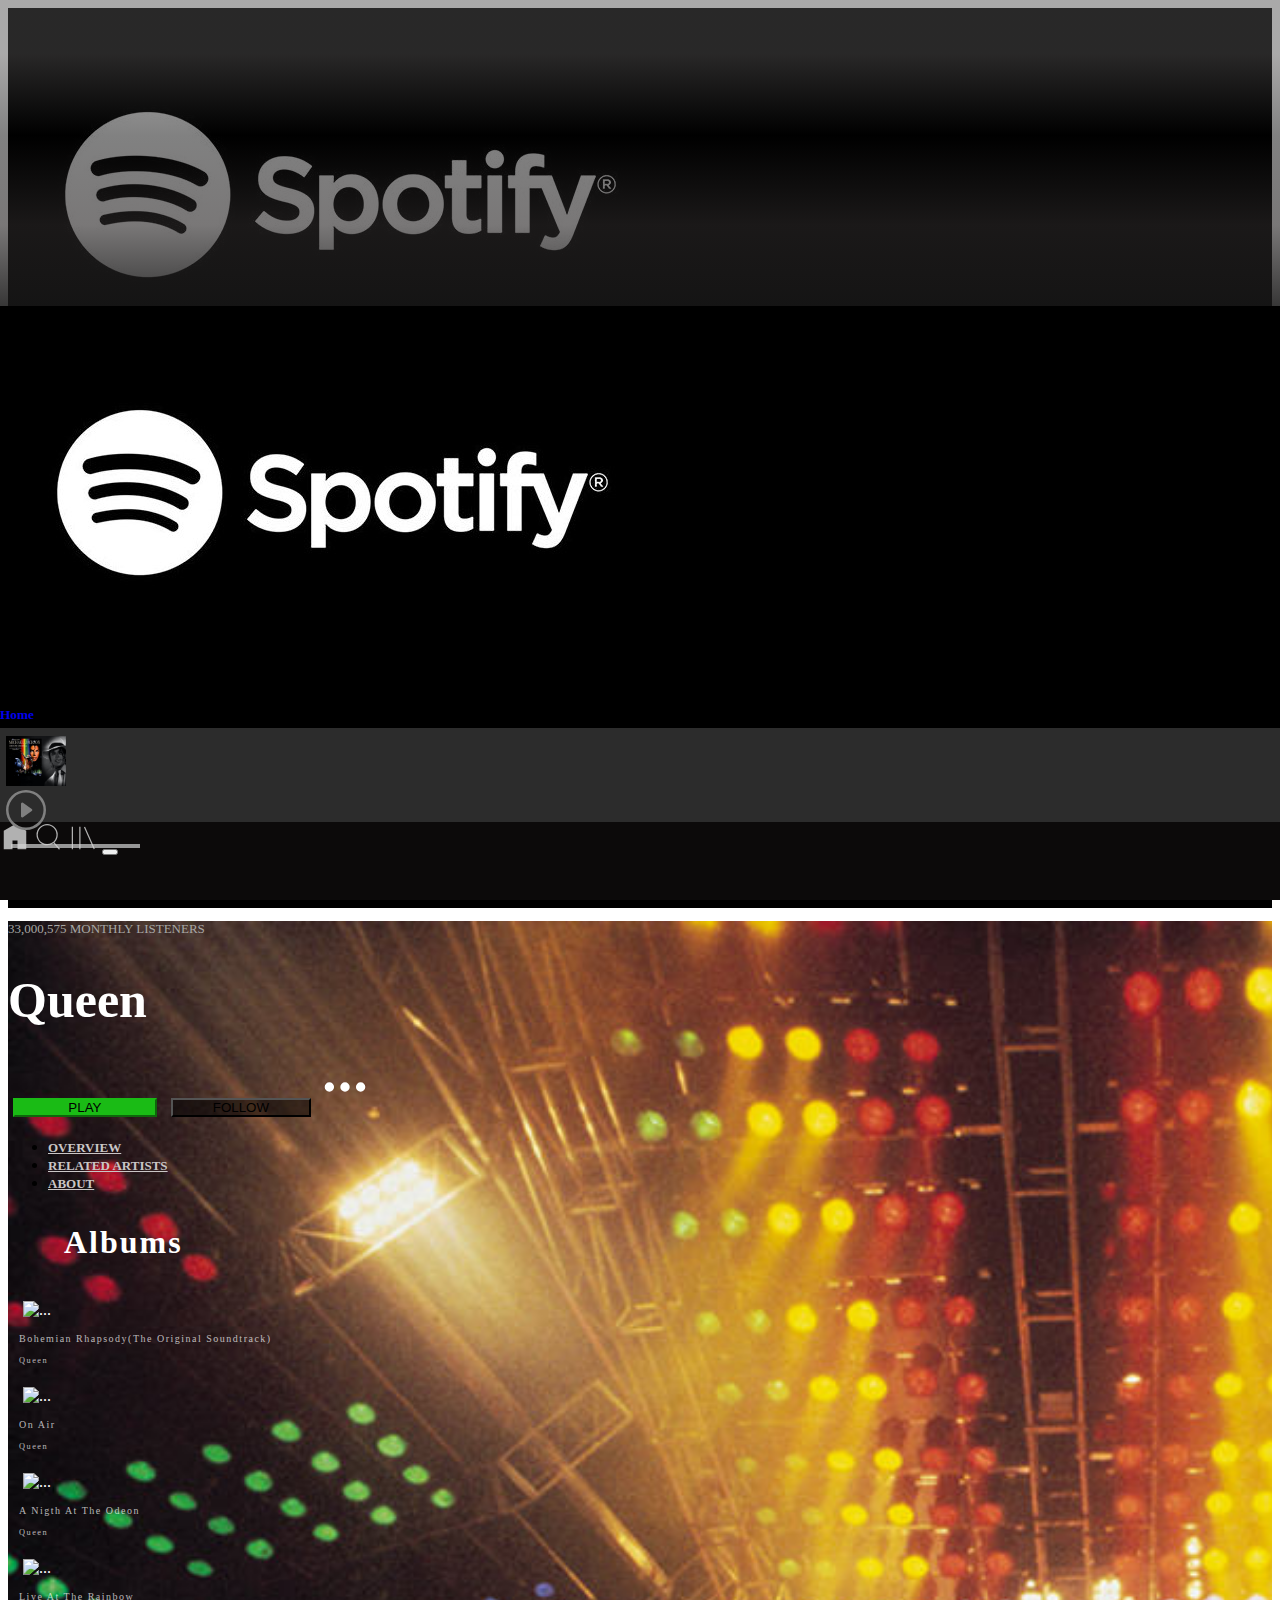
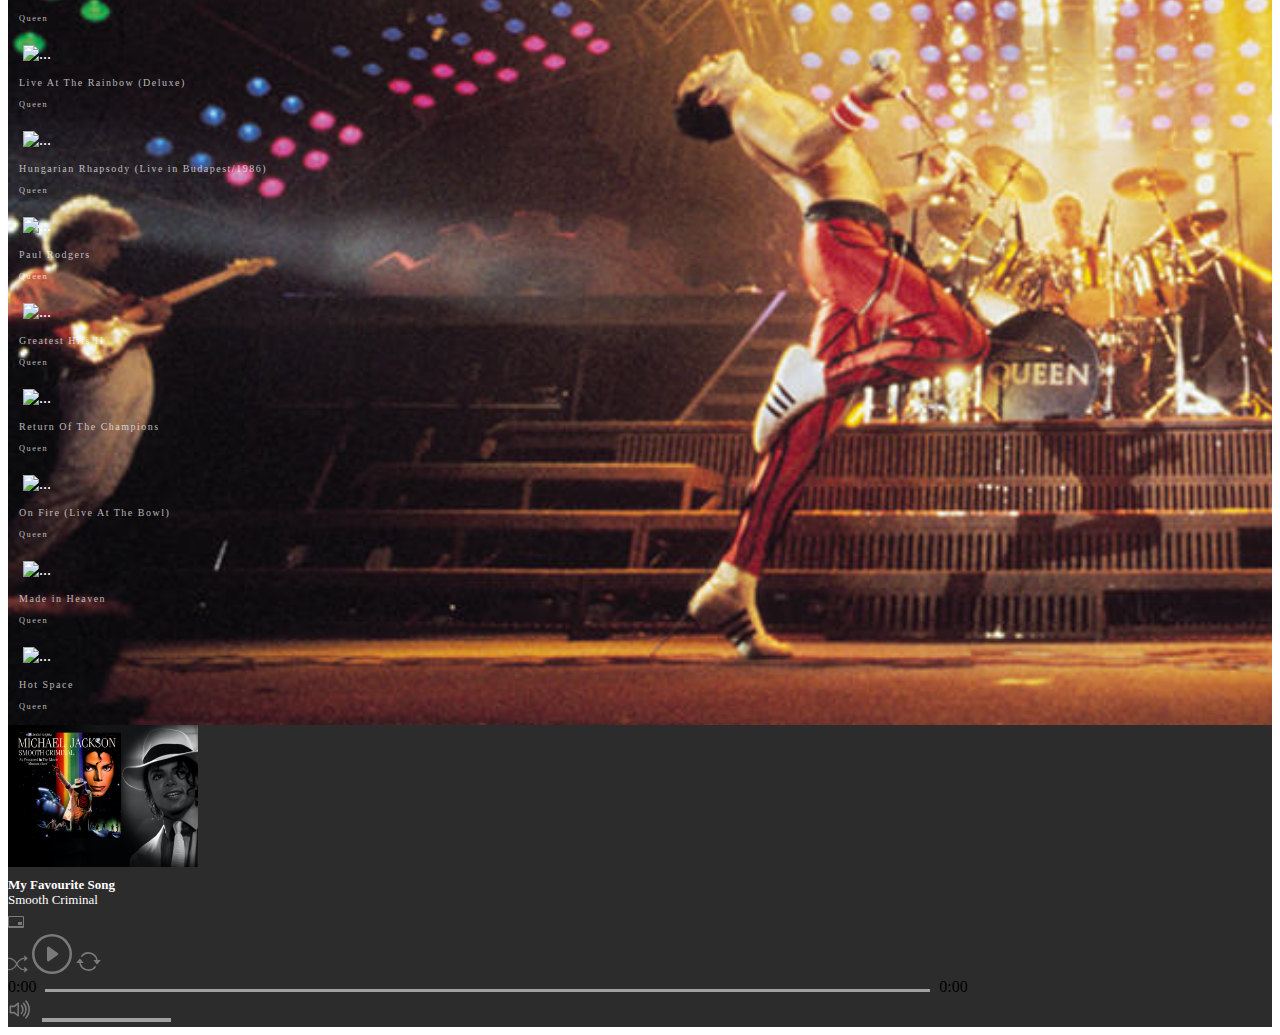
==== artist.html @ 20f61aa9 "Merge pull request #38 from Nando-C/Aizada/pics" ====
<!DOCTYPE html>
<html lang="en">
  <head>
    <!-- Required meta tags -->
    <meta charset="utf-8" />
    <meta
      name="viewport"
      content="width=device-width, initial-scale=1, shrink-to-fit=no"
    />

    <!-- Bootstrap CSS -->
    <link
      rel="stylesheet"
      href="https://cdn.jsdelivr.net/npm/bootstrap@4.6.0/dist/css/bootstrap.min.css"
      integrity="sha384-B0vP5xmATw1+K9KRQjQERJvTumQW0nPEzvF6L/Z6nronJ3oUOFUFpCjEUQouq2+l"
      crossorigin="anonymous"
    />

    <title>Artist</title>
    
    <link rel="stylesheet" href="styles.css" />
    <!-- font awesome -->
    <link
      rel="stylesheet"
      href="https://use.fontawesome.com/releases/v5.15.3/css/all.css"
      integrity="sha384-SZXxX4whJ79/gErwcOYf+zWLeJdY/qpuqC4cAa9rOGUstPomtqpuNWT9wdPEn2fk"
      crossorigin="anonymous"
    />
  </head>
  <body>
    <div class="container-fluid">
      <main>
        <div class="row ">
          <div id="menu" class="col-12 d-none d-md-none col-lg-2 d-lg-flex flex-column justify-content-between">
            <div>
              <a href="home.html"
                ><img
                  class="img-fluid text-center mb-2"
                  src="sideassets/spotify_black.png"
                  alt=""
              /></a>
              <ul class="pl-4">
                <li>
                    <svg viewBox="0 0 512 512" width="24" height="24" xmlns="http://www.w3.org/2000/svg"><path d="M448 463.746h-149.333v-149.333h-85.334v149.333h-149.333v-315.428l192-111.746 192 110.984v316.19z" fill="currentColor"></path></svg>
                  <a class="pl-3" href="home.html">Home</a>
                </li>
                <li class="my-4">
                    <svg viewBox="0 0 512 512" width="24" height="24" xmlns="http://www.w3.org/2000/svg"><path d="M349.714 347.937l93.714 109.969-16.254 13.969-93.969-109.969q-48.508 36.825-109.207 36.825-36.826 0-70.476-14.349t-57.905-38.603-38.603-57.905-14.349-70.476 14.349-70.476 38.603-57.905 57.905-38.603 70.476-14.349 70.476 14.349 57.905 38.603 38.603 57.905 14.349 70.476q0 37.841-14.73 71.619t-40.889 58.921zM224 377.397q43.428 0 80.254-21.461t58.286-58.286 21.461-80.254-21.461-80.254-58.286-58.285-80.254-21.46-80.254 21.46-58.285 58.285-21.46 80.254 21.46 80.254 58.285 58.286 80.254 21.461z" fill="currentColor" fill-rule="evenodd"></path></svg>
                  <a class="pl-3" href="">Search</a>
                </li>
                <li>
                    <svg viewBox="0 0 512 512" width="24" height="24" xmlns="http://www.w3.org/2000/svg"><path d="M291.301 81.778l166.349 373.587-19.301 8.635-166.349-373.587zM64 463.746v-384h21.334v384h-21.334zM192 463.746v-384h21.334v384h-21.334z" fill="currentColor"></path></svg>
                  <a class="pl-3" href="">Your Library</a>
                </li>
              </ul>
            </div>

            <div class="sideBottom mb-4">
              <div class="container mb-5 pb-5">
                <div class="ml-2">
                  <svg
                    class=""
                    xmlns="http://www.w3.org/2000/svg"
                    width="16"
                    height="16"
                    fill="currentColor"
                    class="bi bi-arrow-down-circle"
                    viewBox="0 0 16 16"
                  >
                    <path
                      fill-rule="evenodd"
                      d="M1 8a7 7 0 1 0 14 0A7 7 0 0 0 1 8zm15 0A8 8 0 1 1 0 8a8 8 0 0 1 16 0zM8.5 4.5a.5.5 0 0 0-1 0v5.793L5.354 8.146a.5.5 0 1 0-.708.708l3 3a.5.5 0 0 0 .708 0l3-3a.5.5 0 0 0-.708-.708L8.5 10.293V4.5z"
                    />
                  </svg>
                  <a class="ml-3" href=""><strong>Install App</strong></a>
                </div>
                <hr class="my-2" />
                <div class="d-flex">
                  <img
                    class="img-fluid"
                    src="https://img.icons8.com/officel/30/000000/change-user-male.png"
                  />
                  <p class="ml-2 mt-1"><strong>Team NAR</strong></p>
                </div>
              </div>
            </div>
          </div>

          <!-- Sidebar end -->

          <div id="contentArtist" class="col-12 col-lg-10 mb-5">
          <!-- new content  -->
    

            <div class="container">

                <!-- Upper body -->
                <div class="row justify-content-center mt-4 pt-5">
                    <div class="d-flex flex-column text-center z-index:2">
                        <p>33,000,575 MONTHLY LISTENERS</p>
                        <h1><strong>Queen</strong></h1>
                        <div class="d-flex flex-row text-center mt-3">
                            <button type="button" class="btn badge-pill btn-primary playbtn">PLAY</button>
                            <button type="button" class="btn badge-pill btn-secondary follow mx-3">FOLLOW</button> 
                            <svg xmlns="http://www.w3.org/2000/svg" width="50" height="50" class="bi bi-three-dots" viewBox="0 0 16 16">
                                <path d="M3 9.5a1.5 1.5 0 1 1 0-3 1.5 1.5 0 0 1 0 3zm5 0a1.5 1.5 0 1 1 0-3 1.5 1.5 0 0 1 0 3zm5 0a1.5 1.5 0 1 1 0-3 1.5 1.5 0 0 1 0 3z"/>
                              </svg>                  
                        </div>
                        <div class="mt-4 pt-4" style="z-index:1;">
                            <ul class="nav nav-tabs">
                                <li class="nav-item">
                                  <a class="nav-link active" href="#"><strong>OVERVIEW</strong></a>
                                </li>
                                <li class="nav-item mx-4">
                                  <a class="nav-link" href="#"><strong>RELATED ARTISTS</strong></a>
                                </li>
                                <li class="nav-item">
                                  <a class="nav-link" href="#"><strong>ABOUT</strong></a>
                                </li>
                              </ul>
                        </div>
                    </div>               
                </div>
                <!-- Upper body end -->
            </div>
                <!-- CARDS -->
                <!-- <div class="row mt-3 artistCards"> -->
                    <!-- <h2 class="text-left mb-3"><strong>Albums</strong></h2> -->
                    <!-- ROW 1 -->
                    <!-- <div class="row mb-4">
                      <div class="card-deck">
                        <div class="card text-center p-md-b-5">
                          <a href="album.html"><img src="https://is4-ssl.mzstatic.com/image/thumb/Music114/v4/e3/fd/ec/e3fdecc8-2dd2-0cea-1c8e-8dce7212c0f0/dj.dthoguko.jpg/1000x1000bb.webp" class="img-fluid" alt="..."></a>
                          <div class="card-body">
                            <p class="card-text text-white mb-0 mt-1">Bohemian Rhapsody(The Original Soundtrack)</p>
                            <p class="card-text text-muted"><small class="text-muted"><strong>Queen</strong></small></p>
                          </div>
                        </div>
                        <div class="card text-center">
                          <a href="album.html"><img src="https://is4-ssl.mzstatic.com/image/thumb/Music114/v4/e5/d2/c7/e5d2c745-fc76-db1a-ad09-58c57414d7b4/00602537700417.rgb.jpg/1000x1000bb.webp" class="img-fluid" alt="..."></a>
                          <div class="card-body">
                          
                            <p class="card-text text-white mb-0 mt-1">Bohemian Rhapsody(The Original Soundtrack)</p>
                            <p class="card-text text-muted"><small class="text-muted"><strong>Queen</strong></small></p>
                          </div>
                        </div>
                        <div class="card text-center">
                          <a href="album.html"><img src="https://is3-ssl.mzstatic.com/image/thumb/Music124/v4/4c/86/1d/4c861dab-5428-f3b7-8068-82bb69db5e89/093624932130.jpg/1000x1000bb.webp" class="img-fluid" alt="..."></a>
                          <div class="card-body">
                            
                            <p class="card-text text-white mb-0 mt-1">Bohemian Rhapsody(The Original Soundtrack)</p>
                            <p class="card-text text-muted"><small class="text-muted"><strong>Queen</strong></small></p>
                          </div>
                        </div>
                        <div class="card text-center">
                          <a href="album.html"><img src="https://is3-ssl.mzstatic.com/image/thumb/Music124/v4/4c/86/1d/4c861dab-5428-f3b7-8068-82bb69db5e89/093624932130.jpg/1000x1000bb.webp" class="img-fluid" alt="...">
                            <div class="card-body"></a>
                            
                            <p class="card-text text-white mb-0 mt-1">Bohemian Rhapsody(The Original Soundtrack)</p>
                            <p class="card-text text-muted"><small class="text-muted"><strong>Queen</strong></small></p>
                          </div>
                        </div>
                        <div class="card text-center">
                          <a href="album.html"><img src="https://is3-ssl.mzstatic.com/image/thumb/Music124/v4/4c/86/1d/4c861dab-5428-f3b7-8068-82bb69db5e89/093624932130.jpg/1000x1000bb.webp" class="img-fluid" alt="..."></a>
                          <div class="card-body">
                            
                            <p class="card-text text-white mb-0 mt-1">Bohemian Rhapsody(The Original Soundtrack)</p>
                            <p class="card-text text-muted"><small class="text-muted"><strong>Queen</strong></small></p>
                          </div>
                        </div>
                        <div class="card text-center">
                          <a href="album.html"><img src="https://is3-ssl.mzstatic.com/image/thumb/Music124/v4/4c/86/1d/4c861dab-5428-f3b7-8068-82bb69db5e89/093624932130.jpg/1000x1000bb.webp" class="img-fluid" alt="..."></a>
                          <div class="card-body">
                            
                            <p class="card-text text-white mb-0 mt-1">Bohemian Rhapsody(The Original Soundtrack)</p>
                            <p class="card-text text-muted"><small class="text-muted"><strong>Queen</strong></small></p>
                          </div>
                        </div>
                      </div>
                    </div>   -->
                  <section id="cardsDeck">
                    <div class="row mx-5">
                      <div id="deckHeader" class="row w-100">
                        <div class="mt-4 mb-1">
                            <h3>Albums</h3>
                            <!-- <span>Description for this deck of cards / section of music</span> -->
                        </div>
                        <!-- <div class="d-flex align-items-center ml-auto">
                            <span>SEE ALL</span>
                        </div> -->
                      </div>
                      <div class="row row-cols-1 row-cols-sm-2 row-cols-md-4 row-cols-lg-6 px-5">
                        <div class="col px-0 mb-4">
                          <div class="card h-100">
                            <img src=https://encrypted-tbn0.gstatic.com/images?q=tbn:ANd9GcTUaqRn8ruIVbKenwXKFX7a9KQKRLRuQRpS-GsHIyY6qrICzKjlifRmFEC_fj8FGC0sPLs&usqp=CAU class="card-img-top" alt="...">
                            <!-- <i class="fab fa-spotify"></i> -->
                            <div class="card-body text-center p-3">
                              <p class="card-text text-white mb-0 mt-1">Bohemian Rhapsody(The Original Soundtrack)</p>
                              <p class="card-text text-muted"><small class="text-muted"><strong>Queen</strong></small></p>
                            </div>
                          </div>
                        </div>
                        <div class="col px-0 mb-4">
                          <div class="card h-100">
                            <img src=https://bravewords.com/medias-static/images/news/2016%20II/queenonair1.jpg class="card-img-top" alt="...">
                            <!-- <i class="fab fa-spotify"></i> -->
                            <div class="card-body text-center p-3">
                              <p class="card-text text-white mb-0 mt-1">On Air</p>
                              <p class="card-text text-muted"><small class="text-muted"><strong>Queen</strong></small></p>
                            </div>
                          </div>
                        </div>
                        <div class="col px-0 mb-4">
                          <div class="card h-100">
                            <img src=https://img.discogs.com/h-NVa4igX-riZjnzVFugzXxiRIo=/fit-in/600x591/filters:strip_icc():format(jpeg):mode_rgb():quality(90)/discogs-images/R-7739371-1483370708-1554.jpeg.jpg class="card-img-top" alt="...">
                            <!-- <i class="fab fa-spotify"></i> -->
                            <div class="card-body text-center p-3">
                              <p class="card-text text-white mb-0 mt-1">A Nigth At The Odeon</p>
                              <p class="card-text text-muted"><small class="text-muted"><strong>Queen</strong></small></p>
                            </div>
                          </div>
                        </div>
                        <div class="col px-0 mb-4">
                          <div class="card h-100">
                            <img src=https://upload.wikimedia.org/wikipedia/en/2/2d/Live_at_the_Rainbow_%2774.jpg class="card-img-top" alt="...">
                            <!-- <i class="fab fa-spotify"></i> -->
                            <div class="card-body text-center p-3">
                              <p class="card-text text-white mb-0 mt-1">Live At The Rainbow</p>
                              <p class="card-text text-muted"><small class="text-muted"><strong>Queen</strong></small></p>
                            </div>
                          </div>
                        </div>
                        <div class="col px-0 mb-4">
                          <div class="card h-100">
                            <img src=https://upload.wikimedia.org/wikipedia/en/2/2d/Live_at_the_Rainbow_%2774.jpg class="card-img-top" alt="...">
                            <!-- <i class="fab fa-spotify"></i> -->
                            <div class="card-body text-center p-3">
                              <p class="card-text text-white mb-0 mt-1">Live At The Rainbow (Deluxe)</p>
                              <p class="card-text text-muted"><small class="text-muted"><strong>Queen</strong></small></p>
                            </div>
                          </div>
                        </div>
                        <div class="col px-0 mb-4">
                          <div class="card h-100">
                            <img src=
                            https://lh3.googleusercontent.com/proxy/hxTl6g3s9QMV8ecMCowSQW8YhB1Fmq7gPkkUKB_nWVDnT1zhuJ-HlejxTLlzB1BGiCq3-UZ0UloHyPVarmL2lr7aZSWjCYdfgfKPW1I8notklb7iJHw5fCOk0LsvQ7hDCMRl1wktfttdHlMFNKm3CLmwXy7R class="card-img-top" alt="...">
                            <!-- <i class="fab fa-spotify"></i> -->
                            <div class="card-body text-center p-3">
                              <p class="card-text text-white mb-0 mt-1">Hungarian Rhapsody (Live in Budapest/1986)</p>
                              <p class="card-text text-muted"><small class="text-muted"><strong>Queen</strong></small></p>
                            </div>
                          </div>
                        </div>

                        <div class="col px-0 mb-4">
                          <div class="card h-100">
                            <img src=https://upload.wikimedia.org/wikipedia/en/thumb/9/99/Queen_The_Cosmos_Rocks_Album_Cover.jpg/220px-Queen_The_Cosmos_Rocks_Album_Cover.jpg class="card-img-top" alt="...">
                            <!-- <i class="fab fa-spotify"></i> -->
                            <div class="card-body text-center p-3">
                              <p class="card-text text-white mb-0 mt-1">Paul Rodgers</p>
                              <p class="card-text text-muted"><small class="text-muted"><strong>Queen</strong></small></p>
                            </div>
                          </div>
                        </div>
                        <div class="col px-0 mb-4">
                          <div class="card h-100">
                            <img src=https://encrypted-tbn1.gstatic.com/shopping?q=tbn:ANd9GcRK7LeHFWl0atUUd1nHO-yyTRQpFxGSMK9AKnmhtg-TARBnJ0Li6wlK0Q6jhM9YMvpYcd17R9k1038avn3t5S0TVDyyNRBl1kkpo4rDfvP0mMEu1VLNr2H5EeM8-TI&usqp=CAE class="card-img-top" alt="...">
                            <!-- <i class="fab fa-spotify"></i> -->
                            <div class="card-body text-center p-3">
                              <p class="card-text text-white mb-0 mt-1">Greatest Hits II</p>
                              <p class="card-text text-muted"><small class="text-muted"><strong>Queen</strong></small></p>
                            </div>
                          </div>
                        </div>
                        <div class="col px-0 mb-4">
                          <div class="card h-100">
                            <img src=https://upload.wikimedia.org/wikipedia/en/a/a1/Returnofthechampions.jpg class="card-img-top" alt="...">
                            <!-- <i class="fab fa-spotify"></i> -->
                            <div class="card-body text-center p-3">
                              <p class="card-text text-white mb-0 mt-1">Return Of The Champions</p>
                              <p class="card-text text-muted"><small class="text-muted"><strong>Queen</strong></small></p>
                            </div>
                          </div>
                        </div>
                        <div class="col px-0 mb-4">
                          <div class="card h-100">
                            <img src=https://m.media-amazon.com/images/I/81jx9KYIe0L._SS500_.jpg class="card-img-top" alt="...">
                            <!-- <i class="fab fa-spotify"></i> -->
                            <div class="card-body text-center p-3">
                              <p class="card-text text-white mb-0 mt-1">On Fire (Live At The Bowl)</p>
                              <p class="card-text text-muted"><small class="text-muted"><strong>Queen</strong></small></p>
                            </div>
                          </div>
                        </div>
                        <div class="col px-0 mb-4">
                          <div class="card h-100">
                            <img src=http://2.bp.blogspot.com/-W1nK1BnpQm8/Td2ZUZDUsAI/AAAAAAAABi0/SrcHk1yy4DM/s1600/Queen+-+Made+in+Heaven.jpg class="card-img-top" alt="...">
                            <!-- <i class="fab fa-spotify"></i> -->
                            <div class="card-body text-center p-3">
                              <p class="card-text text-white mb-0 mt-1">Made in Heaven</p>
                              <p class="card-text text-muted"><small class="text-muted"><strong>Queen</strong></small></p>
                            </div>
                          </div>
                        </div>
                        <div class="col px-0 mb-4">
                          <div class="card h-100">
                            <img src=https://www.udiscovermusic.com/wp-content/uploads/2019/05/Queen-Hot-Space-album-cover-820.jpg class="card-img-top" alt="...">
                            <!-- <i class="fab fa-spotify"></i> -->
                            <div class="card-body text-center p-3">
                              <p class="card-text text-white mb-0 mt-1">Hot Space</p>
                              <p class="card-text text-muted"><small class="text-muted"><strong>Queen</strong></small></p>
                            </div>
                          </div>
                        </div>
                      </div>
                    </div>
                  </section>
                    <!-- ROW 1 ends --> 
                    
                    <!-- ROW 2 -->
                    <!-- <div class="row mb-5 pb-5 row2">
                      <div class="card-deck">
                        <div class="card text-center">
                          <img src="https://is4-ssl.mzstatic.com/image/thumb/Music114/v4/e3/fd/ec/e3fdecc8-2dd2-0cea-1c8e-8dce7212c0f0/dj.dthoguko.jpg/1000x1000bb.webp" class="img-fluid" alt="...">
                          <div class="card-body">
                            <p class="card-text text-white mb-0 mt-1">Bohemian Rhapsody(The Original Soundtrack)</p>
                            <p class="card-text text-muted"><small class="text-muted"><strong>Queen</strong></small></p>
                          </div>
                        </div>
                        <div class="card text-center">
                          <img src="https://is4-ssl.mzstatic.com/image/thumb/Music114/v4/e5/d2/c7/e5d2c745-fc76-db1a-ad09-58c57414d7b4/00602537700417.rgb.jpg/1000x1000bb.webp" class="img-fluid" alt="...">
                          <div class="card-body">
                          
                            <p class="card-text text-white mb-0 mt-1">Bohemian Rhapsody(The Original Soundtrack)</p>
                            <p class="card-text text-muted"><small class="text-muted"><strong>Queen</strong></small></p>
                          </div>
                        </div>
                        <div class="card text-center">
                          <img src="https://is3-ssl.mzstatic.com/image/thumb/Music124/v4/4c/86/1d/4c861dab-5428-f3b7-8068-82bb69db5e89/093624932130.jpg/1000x1000bb.webp" class="img-fluid" alt="...">
                          <div class="card-body">
                            
                            <p class="card-text text-white mb-0 mt-1">Bohemian Rhapsody(The Original Soundtrack)</p>
                            <p class="card-text text-muted"><small class="text-muted"><strong>Queen</strong></small></p>
                          </div>
                        </div>
                        <div class="card text-center">
                          <img src="https://is3-ssl.mzstatic.com/image/thumb/Music124/v4/4c/86/1d/4c861dab-5428-f3b7-8068-82bb69db5e89/093624932130.jpg/1000x1000bb.webp" class="img-fluid" alt="...">
                          <div class="card-body">
                            
                            <p class="card-text text-white mb-0 mt-1">Bohemian Rhapsody(The Original Soundtrack)</p>
                            <p class="card-text text-muted"><small class="text-muted"><strong>Queen</strong></small></p>
                          </div>
                        </div>
                        <div class="card text-center">
                          <img src="https://is3-ssl.mzstatic.com/image/thumb/Music124/v4/4c/86/1d/4c861dab-5428-f3b7-8068-82bb69db5e89/093624932130.jpg/1000x1000bb.webp" class="img-fluid" alt="...">
                          <div class="card-body">
                            
                            <p class="card-text text-white mb-0 mt-1">Bohemian Rhapsody(The Original Soundtrack)</p>
                            <p class="card-text text-muted"><small class="text-muted"><strong>Queen</strong></small></p>
                          </div>
                        </div>
                        <div class="card text-center">
                          <img src="https://is3-ssl.mzstatic.com/image/thumb/Music124/v4/4c/86/1d/4c861dab-5428-f3b7-8068-82bb69db5e89/093624932130.jpg/1000x1000bb.webp" class="img-fluid" alt="...">
                          <div class="card-body">
                            
                            <p class="card-text text-white mb-0 mt-1">Bohemian Rhapsody(The Original Soundtrack)</p>
                            <p class="card-text text-muted"><small class="text-muted"><strong>Queen</strong></small></p>
                          </div>
                        </div>
                      </div>
                    </div> -->
                    <!-- ROW 2 ends -->
                <!-- </div> -->
                <!-- CARDS END-->
            
          </div>

          
        </div>
      </main>

      <!-- AUDIO source-->
      <audio id="myAudio">
        <source
          src="footerassets/Michael-Jackson-Smooth-Criminal.mp3"
          type="audio/mpeg"
        />
        Your browser does not support the audio element.
      </audio>

      <!-- Audio end -->

      <footer class="d-none d-md-block row fixed-bottom">
        <div
          id="player"
          class="container-fluid mt-3 text-center position-relative"
        >

          <div class="row row-cols-1 row-cols-md-3 no-gutters">
            
                  <div class="col-12 d-flex py-2 pl-4">
                      <img src="footerassets/michael-jackson-smooth-criminal.jpg" class="img-fluid" alt="">
                      <div class="flex-column pl-3 text-left mt-3 footerp">
                      <p><strong>My Favourite Song</strong></p>            
                      <p class="text-muted">Smooth Criminal</p>
                      </div>
                      <i class="far fa-heart pl-3 mt-4"></i>
                      <svg style="overflow: visible;" class="pl-3 mt-4" width="16" height="16" xmlns="http://www.w3.org/2000/svg"><g fill="currentColor" fill-rule="evenodd"><path d="M1 3v9h14V3H1zm0-1h14a1 1 0 0 1 1 1v10a1 1 0 0 1-1 1H1a1 1 0 0 1-1-1V3a1 1 0 0 1 1-1z" fill-rule="nonzero"></path><path d="M10 8h4v3h-4z"></path></g></svg>
                  </div>
                  <div class="col-12 text-center">
                    <!-- shuffle -->
                    <svg
                      xmlns="http://www.w3.org/2000/svg"
                      width="20"
                      height="20"
                      fill="currentColor"
                      class="bi bi-shuffle"
                      viewBox="0 0 16 16"
                    >
                      <path
                        fill-rule="evenodd"
                        d="M0 3.5A.5.5 0 0 1 .5 3H1c2.202 0 3.827 1.24 4.874 2.418.49.552.865 1.102 1.126 1.532.26-.43.636-.98 1.126-1.532C9.173 4.24 10.798 3 13 3v1c-1.798 0-3.173 1.01-4.126 2.082A9.624 9.624 0 0 0 7.556 8a9.624 9.624 0 0 0 1.317 1.918C9.828 10.99 11.204 12 13 12v1c-2.202 0-3.827-1.24-4.874-2.418A10.595 10.595 0 0 1 7 9.05c-.26.43-.636.98-1.126 1.532C4.827 11.76 3.202 13 1 13H.5a.5.5 0 0 1 0-1H1c1.798 0 3.173-1.01 4.126-2.082A9.624 9.624 0 0 0 6.444 8a9.624 9.624 0 0 0-1.317-1.918C4.172 5.01 2.796 4 1 4H.5a.5.5 0 0 1-.5-.5z"
                      />
                      <path
                        d="M13 5.466V1.534a.25.25 0 0 1 .41-.192l2.36 1.966c.12.1.12.284 0 .384l-2.36 1.966a.25.25 0 0 1-.41-.192zm0 9v-3.932a.25.25 0 0 1 .41-.192l2.36 1.966c.12.1.12.284 0 .384l-2.36 1.966a.25.25 0 0 1-.41-.192z"
                      />
                    </svg>
                    <!-- Back -->
                    <i class="fas fa-step-backward mx-4"></i>

                    <!-- Play -->
                    <svg
                      class="play"
                      xmlns="http://www.w3.org/2000/svg"
                      width="40"
                      height="40"
                      fill="currentColor"
                      class="bi bi-play-circle"
                      viewBox="0 0 16 16"
                    >
                      <path
                        d="M8 15A7 7 0 1 1 8 1a7 7 0 0 1 0 14zm0 1A8 8 0 1 0 8 0a8 8 0 0 0 0 16z"
                      />
                      <path
                        d="M6.271 5.055a.5.5 0 0 1 .52.038l3.5 2.5a.5.5 0 0 1 0 .814l-3.5 2.5A.5.5 0 0 1 6 10.5v-5a.5.5 0 0 1 .271-.445z"
                      />
                    </svg>
                    <!-- pause -->
                    <svg
                      class="pause"
                      xmlns="http://www.w3.org/2000/svg"
                      width="40"
                      height="40"
                      fill="currentColor"
                      class="bi bi-pause-circle"
                      viewBox="0 0 16 16"
                    >
                      <path
                        d="M8 15A7 7 0 1 1 8 1a7 7 0 0 1 0 14zm0 1A8 8 0 1 0 8 0a8 8 0 0 0 0 16z"
                      />
                      <path
                        d="M5 6.25a1.25 1.25 0 1 1 2.5 0v3.5a1.25 1.25 0 1 1-2.5 0v-3.5zm3.5 0a1.25 1.25 0 1 1 2.5 0v3.5a1.25 1.25 0 1 1-2.5 0v-3.5z"
                      />
                    </svg>
                    <!-- next -->
                    <i class="fas fa-step-forward mx-3"></i>
                    <!-- repeat -->
                    <svg
                      class="repeat"
                      xmlns="http://www.w3.org/2000/svg"
                      width="25"
                      height="25"
                      fill="currentColor"
                      class="bi bi-arrow-repeat"
                      viewBox="0 0 16 16"
                    >
                      <path
                        d="M11.534 7h3.932a.25.25 0 0 1 .192.41l-1.966 2.36a.25.25 0 0 1-.384 0l-1.966-2.36a.25.25 0 0 1 .192-.41zm-11 2h3.932a.25.25 0 0 0 .192-.41L2.692 6.23a.25.25 0 0 0-.384 0L.342 8.59A.25.25 0 0 0 .534 9z"
                      />
                      <path
                        fill-rule="evenodd"
                        d="M8 3c-1.552 0-2.94.707-3.857 1.818a.5.5 0 1 1-.771-.636A6.002 6.002 0 0 1 13.917 7H12.9A5.002 5.002 0 0 0 8 3zM3.1 9a5.002 5.002 0 0 0 8.757 2.182.5.5 0 1 1 .771.636A6.002 6.002 0 0 1 2.083 9H3.1z"
                      />
                    </svg>
                    <div class="row justify-content-center text-muted">
                      <div class="col-12">
                        <span id="current-time" class="time">0:00</span>
                        <input type="range" id="seek-slider" max="100" value="0">
                         <span id="duration" class="time">0:00</span>
                      </div>
                    </div>
                  </div>
                  <div class="col-12 mt-3 pb-4">
                    <i class="fas fa-align-justify pr-3"></i>
                    <i class="fas fa-desktop"></i>
                    <div class="slidecontainer d-inline-block mt-1 ">
                      <svg
                        xmlns="http://www.w3.org/2000/svg"
                        width="25"
                        height="25"
                        fill="currentColor"
                        class="bi bi-volume-up ml-3 mb-1"
                        viewBox="0 0 16 16"
                      >
                        <path
                          d="M11.536 14.01A8.473 8.473 0 0 0 14.026 8a8.473 8.473 0 0 0-2.49-6.01l-.708.707A7.476 7.476 0 0 1 13.025 8c0 2.071-.84 3.946-2.197 5.303l.708.707z"
                        />
                        <path
                          d="M10.121 12.596A6.48 6.48 0 0 0 12.025 8a6.48 6.48 0 0 0-1.904-4.596l-.707.707A5.483 5.483 0 0 1 11.025 8a5.483 5.483 0 0 1-1.61 3.89l.706.706z"
                        />
                        <path
                          d="M10.025 8a4.486 4.486 0 0 1-1.318 3.182L8 10.475A3.489 3.489 0 0 0 9.025 8c0-.966-.392-1.841-1.025-2.475l.707-.707A4.486 4.486 0 0 1 10.025 8zM7 4a.5.5 0 0 0-.812-.39L3.825 5.5H1.5A.5.5 0 0 0 1 6v4a.5.5 0 0 0 .5.5h2.325l2.363 1.89A.5.5 0 0 0 7 12V4zM4.312 6.39 6 5.04v5.92L4.312 9.61A.5.5 0 0 0 4 9.5H2v-3h2a.5.5 0 0 0 .312-.11z"
                        />
                      </svg>
                      <input type="range" min="1" max="100" value="50" class="slider" id="myRange">
                    </div>
                  </div>
          </div>
          
        </div>
      </footer>
    </div>

    <!-- Side bar for small screen -->

    <div class="d-block d-md-none smalltab">
      <div class="collapse" id="navbarToggleExternalContent">
        <div class="row p-4 mb-5">
          <div class="col-6">
            <a href=""><img class="img-fluid text-center mb-2" src="spotify_black.png" alt=""/></a>
          </div>
          <div class="col-6">
            <a href="home.html"><h5 class="text-white small">Home</h5></a>
            <a  href=""><h5 class="text-white small my-3">Search</h5></a>
            <a href=""><h5 class="text-white small">Your Library</h5></a>
          </div>         
        </div>
      </div>
      <nav class="navbar navbar-dark">
        <a href="home.html">
          <svg viewBox="0 0 512 512" width="30" height="30" xmlns="http://www.w3.org/2000/svg"><path d="M448 463.746h-149.333v-149.333h-85.334v149.333h-149.333v-315.428l192-111.746 192 110.984v316.19z" fill="currentColor"></path></svg>
        </a>

        <a href="">
          <svg viewBox="0 0 512 512" width="30" height="30" xmlns="http://www.w3.org/2000/svg"><path d="M349.714 347.937l93.714 109.969-16.254 13.969-93.969-109.969q-48.508 36.825-109.207 36.825-36.826 0-70.476-14.349t-57.905-38.603-38.603-57.905-14.349-70.476 14.349-70.476 38.603-57.905 57.905-38.603 70.476-14.349 70.476 14.349 57.905 38.603 38.603 57.905 14.349 70.476q0 37.841-14.73 71.619t-40.889 58.921zM224 377.397q43.428 0 80.254-21.461t58.286-58.286 21.461-80.254-21.461-80.254-58.286-58.285-80.254-21.46-80.254 21.46-58.285 58.285-21.46 80.254 21.46 80.254 58.285 58.286 80.254 21.461z" fill="currentColor" fill-rule="evenodd"></path></svg>
         </a>

         <a href=""><svg viewBox="0 0 512 512" width="30" height="30" xmlns="http://www.w3.org/2000/svg"><path d="M291.301 81.778l166.349 373.587-19.301 8.635-166.349-373.587zM64 463.746v-384h21.334v384h-21.334zM192 463.746v-384h21.334v384h-21.334z" fill="currentColor"></path></svg></a>

        
        <button class="navbar-toggler" type="button" data-toggle="collapse" data-target="#navbarToggleExternalContent" aria-controls="navbarToggleExternalContent" aria-expanded="false" aria-label="Toggle navigation">
          <span class="navbar-toggler-icon"></span>
        </button>
        
      </nav>
    </div> 

    <!-- Side bar for small screen END-->

    <!-- Footer for small screen -->

    <div class="d-block d-md-none" id="smallFooter">
      <nav class="navbar navbar-dark">
        <div>
          <img src="footerassets/michael-jackson-smooth-criminal.jpg" class="img-fluid" alt="">
        </div>
                 
        <div>
          <!-- Back -->
          <i class="fas fa-step-backward mx-4"></i>

          <!-- Play -->
          <svg
            class="play"
            xmlns="http://www.w3.org/2000/svg"
            width="40"
            height="40"
            fill="currentColor"
            class="bi bi-play-circle"
            viewBox="0 0 16 16"
          >
            <path
              d="M8 15A7 7 0 1 1 8 1a7 7 0 0 1 0 14zm0 1A8 8 0 1 0 8 0a8 8 0 0 0 0 16z"
            />
            <path
              d="M6.271 5.055a.5.5 0 0 1 .52.038l3.5 2.5a.5.5 0 0 1 0 .814l-3.5 2.5A.5.5 0 0 1 6 10.5v-5a.5.5 0 0 1 .271-.445z"
            />
          </svg>
          <!-- pause -->
          <svg
            class="pause"
            xmlns="http://www.w3.org/2000/svg"
            width="40"
            height="40"
            fill="currentColor"
            class="bi bi-pause-circle"
            viewBox="0 0 16 16"
          >
            <path
              d="M8 15A7 7 0 1 1 8 1a7 7 0 0 1 0 14zm0 1A8 8 0 1 0 8 0a8 8 0 0 0 0 16z"
            />
            <path
              d="M5 6.25a1.25 1.25 0 1 1 2.5 0v3.5a1.25 1.25 0 1 1-2.5 0v-3.5zm3.5 0a1.25 1.25 0 1 1 2.5 0v3.5a1.25 1.25 0 1 1-2.5 0v-3.5z"
            />
          </svg>
          <!-- next -->
          <i class="fas fa-step-forward mx-3"></i> 
        </div>
        <div>
          <input type="range" min="1" max="100" value="50" class="slider" id="myRange">
        </div>
          
      </nav>
    </div> 

    <!-- Footer for small screen END-->

    <script>
      const audio = document.getElementById("myAudio");
      const playButton = document.querySelector(".play");
      const smallPlayButton = document.querySelector("#smallFooter .play");
      const pauseButton = document.querySelector(".pause");
      const smallPauseButton = document.querySelector("#smallFooter .pause");
      function play() {
        playButton.addEventListener("click", function (e) {
          audio.play();
          playButton.style.visibility = "hidden";
          pauseButton.style.visibility = "visible";
        });
        pauseButton.addEventListener("click", function (e) {
          audio.pause();
          pauseButton.style.visibility = "hidden";
          playButton.style.visibility = "visible";
        });
      }

      function smallplay() {
        smallPlayButton.addEventListener("click", function (e) {
          audio.play();
          smallPlayButton.style.visibility = "hidden";
          smallPauseButton.style.visibility = "visible";
        });
        smallPauseButton.addEventListener("click", function (e) {
          audio.pause();
          smallPauseButton.style.visibility = "hidden";
          smallPlayButton.style.visibility = "visible";
        });
      }

      function backward() {
        const previousButton = document.querySelector(".fa-step-backward");
        previousButton.addEventListener("click", function (e) {
          audio.currentTime -= 30.0;
        });
      }

      function smallBackward() {
        const smallPreviousButton = document.querySelector("#smallFooter .fa-step-backward");
        smallPreviousButton.addEventListener("click", function (e) {
          audio.currentTime -= 30.0;
        });
      }

      function forward() {
        const nextButton = document.querySelector(".fa-step-forward");
        nextButton.addEventListener("click", function (e) {
          audio.currentTime += 30.0;
        });
      }

      function smallForward() {
        const smallNextButton = document.querySelector("#smallFooter .fa-step-forward");
        smallNextButton.addEventListener("click", function (e) {
          audio.currentTime += 30.0;
        });
      }

      function restart() {
        const repeatButton = document.querySelector(".repeat");
        repeatButton.addEventListener("click", function () {
          audio.currentTime = 0.0;
        });
      }
      window.onload = function () {
        play();
        smallplay()
        backward();
        smallBackward()
        forward();
        smallForward()
        restart();
      };
    </script>

<script
src="https://code.jquery.com/jquery-3.5.1.slim.min.js"
integrity="sha384-DfXdz2htPH0lsSSs5nCTpuj/zy4C+OGpamoFVy38MVBnE+IbbVYUew+OrCXaRkfj"
crossorigin="anonymous"
></script>
<script
src="https://cdn.jsdelivr.net/npm/bootstrap@4.6.0/dist/js/bootstrap.bundle.min.js"
integrity="sha384-Piv4xVNRyMGpqkS2by6br4gNJ7DXjqk09RmUpJ8jgGtD7zP9yug3goQfGII0yAns"
crossorigin="anonymous"
></script>
  </body>
</html>
---- styles.css ----
@import url(//db.onlinewebfonts.com/c/01173b246d9d9ea808ea75a26b3b61bb?family=Circular+Spotify+Tx+T+Black);
@font-face {
    font-family: "Circular Spotify Tx T Black"; 
    src: url("//db.onlinewebfonts.com/t/01173b246d9d9ea808ea75a26b3b61bb.eot"); 
    src: url("//db.onlinewebfonts.com/t/01173b246d9d9ea808ea75a26b3b61bb.eot?#iefix") format("embedded-opentype"), url("//db.onlinewebfonts.com/t/01173b246d9d9ea808ea75a26b3b61bb.woff2") format("woff2"), url("//db.onlinewebfonts.com/t/01173b246d9d9ea808ea75a26b3b61bb.woff") format("woff"), url("//db.onlinewebfonts.com/t/01173b246d9d9ea808ea75a26b3b61bb.ttf") format("truetype"), url("//db.onlinewebfonts.com/t/01173b246d9d9ea808ea75a26b3b61bb.svg#Circular Spotify Tx T Black") format("svg");
}

/* Rabia*/

/* Header*/

/* Header Image */
header img{
    width: 15%;
    height: 25%;
}

/* Social Buttons */

:root {
    /* spotify standard green */
    --green: rgb(26, 187, 21);  
    --greenFocus: rgb(26, 176, 24);   
}
/*============= Rabia Social Buttons  ============== */


/* button h5 */
#socialMediaOptions h5 strong{
    font-family:Helvetica, sans-serif;
    font-size: 16px;
    letter-spacing: normal;
    text-align: center;
}

/* All social buttons */
#socialMediaOptions button{
    width: 100%;
    padding-top: 14px;
    font-size: 16px;
}

/* facebook button */
#socialMediaOptions .facebook{
    font-family:Helvetica, sans-serif;
    background-color: #3b5998;
}

/* facebook hover */
#socialMediaOptions .facebook:hover{
    background-color: #4c659c;
}

/* apple button */
#socialMediaOptions .apple{
    font-family:Helvetica, sans-serif;
    background-color: #000000;
}

/* apple hover */
#socialMediaOptions .apple:hover{
    background-color: #272525;
}

/* google button */
#socialMediaOptions .google{
    font-family:Helvetica, sans-serif;
    background-color: white;
    color: #616467;
    border: 3px solid #616467;
}

/* google logo in button */
#socialMediaOptions .google>img{
    width: 20px;
    height: 20px;
}

/* google hover */
#socialMediaOptions .google:hover{
    background-color: #616467;
    color: white;
}

/* targeting OR in hr */
#socialMediaOptions .or{
    background: #fff;
    font-size: 12px;
    letter-spacing: 1px;
    padding: 0 20px;
    bottom: 7px;
    left: 45%;
}


/* log in button */

/* .custom-checkbox .custom-check-input:checked {
    background-color: var(--greenFocus) !important;
}
.custom-checkbox .custom-check-input:active {
    background-color: var(--greenFocus);
} */

/* #personalDetails input[type="checkbox"]:checked::after{
    background-color: yellow;
}

#personalDetails input[type="checkbox"]:active{
    background-color: yellow;
} */
#tick {
    position: absolute;
    top: 10px;
    left: 5px;
    color: white;
    z-index: 5;
}
#exampleCheck1 {
    height: 25px;
    width: 25px;
    appearance: none;
    border: 1px solid #34495E;
    border-radius: 4px;
    /* transition-duration: 0.2s; */
    background-color: rgba(255, 255, 255, 0);
    cursor: pointer;
}
#tick:hover {
    cursor: pointer;
}
.form-check-label:hover {
    cursor: pointer;
}

#exampleCheck1:checked {
    border: 1px solid #41B883;
    background-color: var(--greenFocus);
} 


.btn-primary {
    background-color: var(--green);
    border-color: var(--green);
}

.btn-primary:hover {
    background-color: var(--greenFocus);
    border-color: var(--greenFocus);
}

.btn-primary:not(:disabled):not(.disabled):active {
    background-color: var(--greenFocus);
    border-color: var(--greenFocus);
}

.btn-primary:not(:disabled):not(.disabled):active:focus {
    background-color: var(--greenFocus);
    border-color: var(--greenFocus);
    box-shadow: 0 0 0 0.2rem rgb(30 202 30 / 50%);
}

.btn-primary:focus {
    background-color: var(--greenFocus);
    border-color: var(--greenFocus);
    box-shadow: 0 0 0 0.2rem rgb(30 202 30 / 50%);
}

#loginButton {
    /* padding-right: 15px; */
    /* font-size: 12px; */
    letter-spacing: 1px;
    margin: 5px 0px;
    padding: 12px 96px 4px;
}

#personalDetails p{
    color: var(--greenFocus);
}

.spotify {
    border: 1px solid ;
    font-family: Helvetica, sans-serif;
   font-size: medium;
    
}

.spotify:hover {
    background-color: #616467;
    color: white;
    
}

footer div>p>.Terms{
    color: rgb(30, 202, 30)
}

footer div>p{
    font-size: small;
}

/*============= Rabia Side Bar  ============== */

/* =========  basic page structure ========*/

#menu {
    background-color: black;
    min-height: 100vh;
}

#menu ul{
    list-style:none;
}

#menu ul a{
   text-decoration: none;
   color: #B1B1B1;
}

#menu ul li{   
    font-size: larger;
 }

 #menu ul li>:hover{   
    color: white;
 }

 #menu ul svg{
    color: #B1B1B1;
    width: 30px; ;
    height:30px;
 }

 /* HOME SIDE BAR */

  #menu .sideBottom{
     color: #B1B1B1;
 }

 #menu .sideBottom .sign{
     background-color: white;
     color: black;
     border-color: white;
 }

 #menu .sideBottom .sign:hover{
    background-color: #B1B1B1;
    color: black;
    border-color: #B1B1B1;
}

 #menu .sideBottom .login{
    background-color: black;
    color: #B1B1B1;
    border-color: #B1B1B1;
}

#menu .sideBottom .login:hover{
    background-color: #B1B1B1;
    color: black;
    border-color: #B1B1B1;
}

.sideBottom a{
    color: #B1B1B1;
    text-decoration: none;
}

.sideBottom a:hover{
    color: white;
    text-decoration: none;
}

.sideBottom .row>.col-6:first-of-type a:first-of-type{
    border-right: 1px solid #B1B1B1;
}

/* SIDE BAR OTHER */

#menu .sideBottom{
    color: #B1B1B1;
}

#menu .sideBottom a{
    text-decoration: none;
    color: #7a7a7a ;       
}

#menu .sideBottom a:hover{
    text-decoration: none;
    color: #9e9999 ;       
}

#menu .sideBottom svg{
    color: #7a7a7a ;    
}

.sideBottom hr{
    border-top: 1px solid #7a7a7a ;
}

.sideBottom img{
    width: 45px;
}

.sideBottom p{
    color: white;
}

/*============= Rabia Side Bar  END============== */

/*============= Rabia small screen Side Bar============== */

.smalltab a{
    text-decoration: none;
  }
  
  .smalltab {
    background-color: black!important;
    position: fixed;
    right: 0;
    left: 0;
    bottom: 0;
    z-index: 100;
  }
  
  .smalltab svg{
    color: #B1B1B1;
  }

/*============= Rabia small screen Side Bar END============== */



/*============= Rabia footer  ============== */

footer {
    background-color: #2c2c2c;
    min-height: 10vh;
  /*   z-index: 10; */
}

#player svg{
    color: #7a7a7a;
}

#player svg:hover{
    color: #ccc3c3;
}

#player i{
    color: #7a7a7a;
}

#player i:hover{
    color: #ccc3c3;
}

.pause{
    visibility: hidden;  
    position: absolute;
    right: 50%;
    transform: translateX(26px);
}

.playhr{
    border-top: 2px solid #7a7a7a ;
}

.slider{
    -webkit-appearance: none;  
    appearance: none;
    height: 4px;
    background: #d3d3d3; 
    outline: none; 
    opacity: 0.7; 
    -webkit-transition: .2s; 
    transition: opacity .2s;
}

input{
    margin: 5px;
}

.slider:hover {
    opacity: 1;
  }

  .slider::-webkit-slider-thumb {
    -webkit-appearance: none; 
    appearance: none;
    cursor: pointer; 
  }

   .slider::-webkit-slider-thumb:hover {
    width: 10px;
    height: 10px;
    background: #929191; 
    cursor: pointer; 
  }

 
/* for other pages */
#player img{
    width: 15%;
    height: 80%;
}

.footerp{
    color: white;
    line-height: 2px;
}

#seek-slider{
    -webkit-appearance: none;  
    appearance: none;
    height: 3px;
    background: #d3d3d3; 
    outline: none; 
    width: 70%;
    opacity: 0.7; 
    -webkit-transition: .2s; 
    transition: opacity .2s;
}

#seek-slider:hover {
    opacity: 1;
  }

#seek-slider::-webkit-slider-thumb {
    -webkit-appearance: none; 
    appearance: none;
    cursor: pointer; 
  }

/*============= Rabia footer END  ============== */
/*============= Rabia small screen footer ============== */


#smallFooter {
    position: fixed;
    right: 0;
    left: 0;
    bottom: 78px;
    z-index: 100;
  }

  #smallFooter .navbar{
    background-color: #2c2c2c!important;
    height: 78px;
    padding: 0.5rem 0.4rem;
  
  }

  #smallFooter img{
    width: 60px;
    height: 50px;
  }

  #smallFooter svg{
      z-index: 100;
      color: grey;
  }

  #smallFooter svg:hover{
    z-index: 100;
    color: white;
}

  #smallFooter i{
      z-index: 100;
      color: grey;
  }

  #smallFooter i:hover{
    z-index: 100;
    color: rgb(255, 255, 255);
}

#smallFooter .pause{
    
    position:absolute;
    right: 59%;
    transform: translateX(27px);
}

  /*============= Rabia small screenfooter END  ============== */


/* ======================================  */

/* ============ Content Start ========================  */
#content {
    background-color: #121212;
    min-height: 100vh;
    color: white;
    padding-bottom: 200px;
}

/* font call to content section  */
/* #content {
    font-family: "Circular Spotify Tx T Black";
    font-weight: lighter;
} */


/* full card */
#content .card {
    color: white;
    background-color: rgb(24, 24, 24);
    border-radius: 0.5em;
}

/* change card appearance on hover */
#content .card:hover {
    background-color: rgb(40, 40, 40);
    cursor: pointer;
    
}

/* heading of cards section  */
#deckHeader>div>h3 {
    font-size: 2.5em;
    letter-spacing: 2px;
}

#deckHeader>div>h3:hover {
    text-decoration: underline;
}

/* description of cards section  */
#deckHeader div>span {
    font-size: 1.25em;
    color: rgba(255, 255, 255, 0.70);
}
/* card img  */
#content .card img {
    border-radius: 1.5em;
    padding: 25px;
}

 /* in card heading (album name) */
#content .card-body h5 {
    font-size: 25px;
    letter-spacing: 1px;
}
/* in card p (artist name) */
#content .card-body p {
    font-size: 20px;
    font-weight: lighter;
    letter-spacing: 1.5px;
    color: rgba(255, 255, 255, 0.7);
}

/* .jumbotron  {
    background-image: url(https://www.rollingstone.com/wp-content/uploads/2018/06/queen-news-of-the-world-opener-c5bda6ed-0bdf-42c0-8d93-7b29ec5c4259.jpg?resize=1800,1200&w=1200);
    background-size: cover;
    min-height: 600px;
} */
/* .jumbotron::before {
    content: '';
    position: absolute;
    top: 0px;
    right: 15px;
    left: 15px;
    width: 100%;
    min-height: 600px;
    background: linear-gradient(180deg, rgba(19,19,19,0.75) 48%, rgba(19,19,19,1) 100%);
    z-index: 0;
} */

/* #artist-container {
    height: 500px;
} */

/* #artist-container p {
    font-weight: lighter;
    letter-spacing: 3px;
    color: rgba(255, 255, 255, 0.7);
} */

/* #follow-btn {
    background-color: rgba(0, 0, 0, 0.3);
    margin-right: 15px;
    letter-spacing: 1px;
    padding: 1em 5em;
} */
/* 
#artistNav a {
    font-size: larger;
    font-weight: bold;
    letter-spacing: 1px;
    color: rgba(255, 255, 255, 0.6);
    z-index: 1;
}

#artistNav a:hover{
    text-decoration: none;
    color: rgba(255, 255, 255);
}
#artistNav a:hover::before {
    content: '';
    position: absolute;
    width: 10%;
    height: 1%;
    border-radius: 2em;
    bottom: -10px;
    transform: translate(25%);
    background-color: var(--greenFocus);
    z-index: 2;
} */


/*============= Rabia Artistpage start  ============== */
#contentArtist{
  background-color: black;
  background-image: url("artistassets/queen.jpg");       
  background-repeat: no-repeat; 
  background-size: cover;
  background-position: 0% 250%;
}

#contentArtist::after{
    content: ""; 
    position: absolute;
    top: 0;
    left: 0;
    width: 100%;
    height: 100%;
    background-image: linear-gradient(180deg, rgba(82,81,81,0.4939017843465511) 6%, rgba(0,0,0,0.4939017843465511) 15%, rgba(42,39,39,0.6283555658591562) 25%, rgba(20,20,20,0.9420810560552346) 37%, rgba(0,0,0,1) 51%, rgba(0,0,0,1) 70%, rgba(0,0,0,1) 79%, rgba(0,0,0,1) 84%, rgba(0,0,0,1) 93%, rgba(0,0,0,1) 97%);
}

#contentArtist p{
    z-index: 10;
    color: #a7a7a5;
    font-size: small;
}

#contentArtist h1{
    z-index: 10;
    color: white;
    font-size:50px;
}

#contentArtist .playbtn{  
    letter-spacing: 0px;
    padding: 0em 4em;
    z-index: 1;  
    margin: 5px;  
}

#contentArtist .playbtn:hover{  
  background-color: #1db954;   
}

#contentArtist .follow{ 
    z-index: 1;  
    letter-spacing: 0px;
    padding: 0em 3em;
    background-color: rgba(0,0,0,0.5); 
    margin: 5px;   
}

#contentArtist .follow:hover{  
    background-color: rgba(0,0,0,0.7);    
}

#contentArtist svg{ 
    fill: white;  
    width: 50px;
    z-index: 2;
}

#contentArtist svg:hover{ 
    fill: rgb(202, 198, 198);   
    width: 50px;
}

#contentArtist li a{
    color:rgb(202, 198, 198);
    font-size: small;
    position: relative;
}

#contentArtist li a::after{
    position: absolute;
    bottom: 0;
    left: 0;
    right: 0;
    margin: auto;
    background-color: #1db954;
    color: transparent;
    width: 0%;
    content: "";
    height: 3px;
    transition: all 0.5s;    
}

#contentArtist li a:hover::after{
    width: 40%;
}

#contentArtist li a:focus{
    color:white;
    border: none;
}

#contentArtist li a:hover{
    color:white;
    border: none;
}

#contentArtist .nav-tabs{
    border: none;
}

#contentArtist .nav-tabs .nav-item .active{
    border: none;
    background-color: transparent;
}

#contentArtist h2{
    z-index: 1;
    color: white!important;
    font-size:30px;
}

#contentArtist .artistCards{
    z-index: 10;
}

#contentArtist .card{
    z-index: 10;
    background-color: black;
    width: fit-content;
    margin-right: 7px;
    margin-left: 7px;
    border-radius:none;
    transform: translateX(0px);  
    transition: 1s all;
}

#contentArtist .card-body{
    padding: 0.25rem;
}

#contentArtist .card:hover{
    background-color: rgb(27, 26, 26);
    box-shadow: 2px 0 20px 2px rgba(20, 20, 20,0.5);
    transform: scale(1.09);
    z-index:2;
}

#contentArtist .row2{
    padding-bottom: 100px;
    margin-bottom: 500px;
}

#deckHeader {
    z-index: 1;
}
/* 
@media (min-width: 576px){ 
#contentArtist .card-deck{
    margin-left:0px;
    margin-right: 0px;
}
}  */


/*============= Rabia Artistpage END  ============== */

/* ============ Aizada Album START ================= */
/* button play */
.myBtn{
    font-size: 0.50rem;
    font-family: Arial, Helvetica, sans-serif;
    padding: 0.80em 4em;
    margin-bottom: 0.75em;
}

/* h5  */
.queen-II {
    color: white;
    
}
/* p in first col */
p.small{
    color: grey;
    font-size: x-small;
}
/* tbody second col */
#music-album{
    color: grey;
    font-size: small;
}
/* icon heart */
.extra{
    color: rgb(201, 199, 199);
}

/* navbar on the top */
.navbar{
    background-color: rgb(12, 10, 10);
    height: 78px;
}

/* this is p inside the table */
td>p {
    font-size: x-small;
    margin-bottom: -15px;
    
}

/* inside table */
td>a {
    color: rgb(236, 232, 232);
    text-decoration: none;
}

td>a:hover {
    color: grey;
    text-decoration: none;
}

.table td{
transform: translateX(0px);  
transition: 1s all;
}


.table td:hover{
background-color: rgb(49, 44, 44);
box-shadow: 2px 0 20px 2px rgba(20, 20, 20,0.5);
transform: scale(1.03);
z-index:2;
}
/* ============ Aizada Album END ================= */

/* ============ Nando HomePage Start ============= */

#contentHome {
    background: linear-gradient(135deg, rgba(38,66,103,1) 20%, rgba(19,19,19,1) 100%);
    padding-bottom: 200px;
}


/* full card */
#cardsDeck .card {
    color: white;
    background-color: rgba(24, 24, 24, 0);
    border-color: rgba(24, 24, 24, 0);
    border-radius: 0.5em;
    /* z-index: 5; */

}

/* change card appearance on hover */
#cardsDeck .card:hover {
    transform: scale(1.09);
    /* box-shadow: 0 0 20px 5px rgba(0, 0, 0, 0.2); */
    cursor: pointer;
    z-index: 3;
}

/* heading of cards section  */
#deckHeader>div>h3 {
    padding-left: 56px;
    color: white;
    font-size: 2em;
    font-weight: 700;
    letter-spacing: 2px;
}

#deckHeader>div>h3:hover {
    text-decoration: underline;
}

/* description of cards section  */
#deckHeader div>span {
    font-size: 1.25em;
    color: rgba(255, 255, 255, 0.70);
}
/* card img  */
#cardsDeck .card img {
    /* border-radius: 5px; */
    padding: 8px;
    padding-bottom: 0;
    /* z-index: 2; */
}

/* #cardsDeck .second-row .card::before {
    content: '';
    position: absolute;
    top: 15px;
    left: 15px;
    width: 100%;
    height: 100%;
    background: rgba(255, 0, 0, 0.511);
    z-index: 1;
} */

#cardsDeck .card i{
    position: absolute;
    color: rgba(255, 255, 255, 0.702);
    /* transform: scale(1); */
    top: 20px;
    left: 20px;
    z-index: 5;
}


 /* in card heading (album name) */
#cardsDeck .card-body h5 {
    font-size: 12px;
    letter-spacing: 1px;
    margin-bottom: 0px;
    z-index: 3;
}
/* in card p (artist name) */
#cardsDeck .card-body p {
    font-size: 10px;
    font-weight: lighter;
    letter-spacing: 1.5px;
    color: rgba(255, 255, 255, 0.7);
}


#contentHome li a{
    color:rgba(202, 198, 198, 0.73);
    font-size: 12px;
    position: relative;
    letter-spacing: 2px;
    font-weight: lighter;
}

#contentHome li a::after{
    position: absolute;
    bottom: 0;
    left: 0;
    right: 0;
    margin: auto;
    background-color: #1db954;
    color: transparent;
    width: 0%;
    content: "";
    height: 3px;
    transition: all 0.5s;    
}

#contentHome li a:hover::after{
    width: 30%;
}

#contentHome li a:focus{
    color:white;
    border: none;
}

#contentHome li a:hover{
    color:white;
    border: none;
}

#contentHome .nav-tabs{
    border: none;
}

#contentHome .nav-tabs .nav-item .active{
    border: none;
    background-color: transparent;
}

@media screen and (max-width: 650px) {
    #deckHeader {
        padding: 0px;
    }
    #deckHeader>div>h3 {
        font-size: 1.5em;
        /* padding-left: 0px !important; */
        /* padding-right: 0px; */
    }
    
}

@media screen and (max-width: 550px) {
    #deckHeader>div>h3 {
        font-size: 1em;
        letter-spacing: 0px;
    }
}    
/* 
@media screen and (max-width: 450px) {
    #deckHeader>div>h3 {
        font-size: 0.8em;
        letter-spacing: 0px;
    }
}     */
   

/* ============ Nando HomePage END ============= */
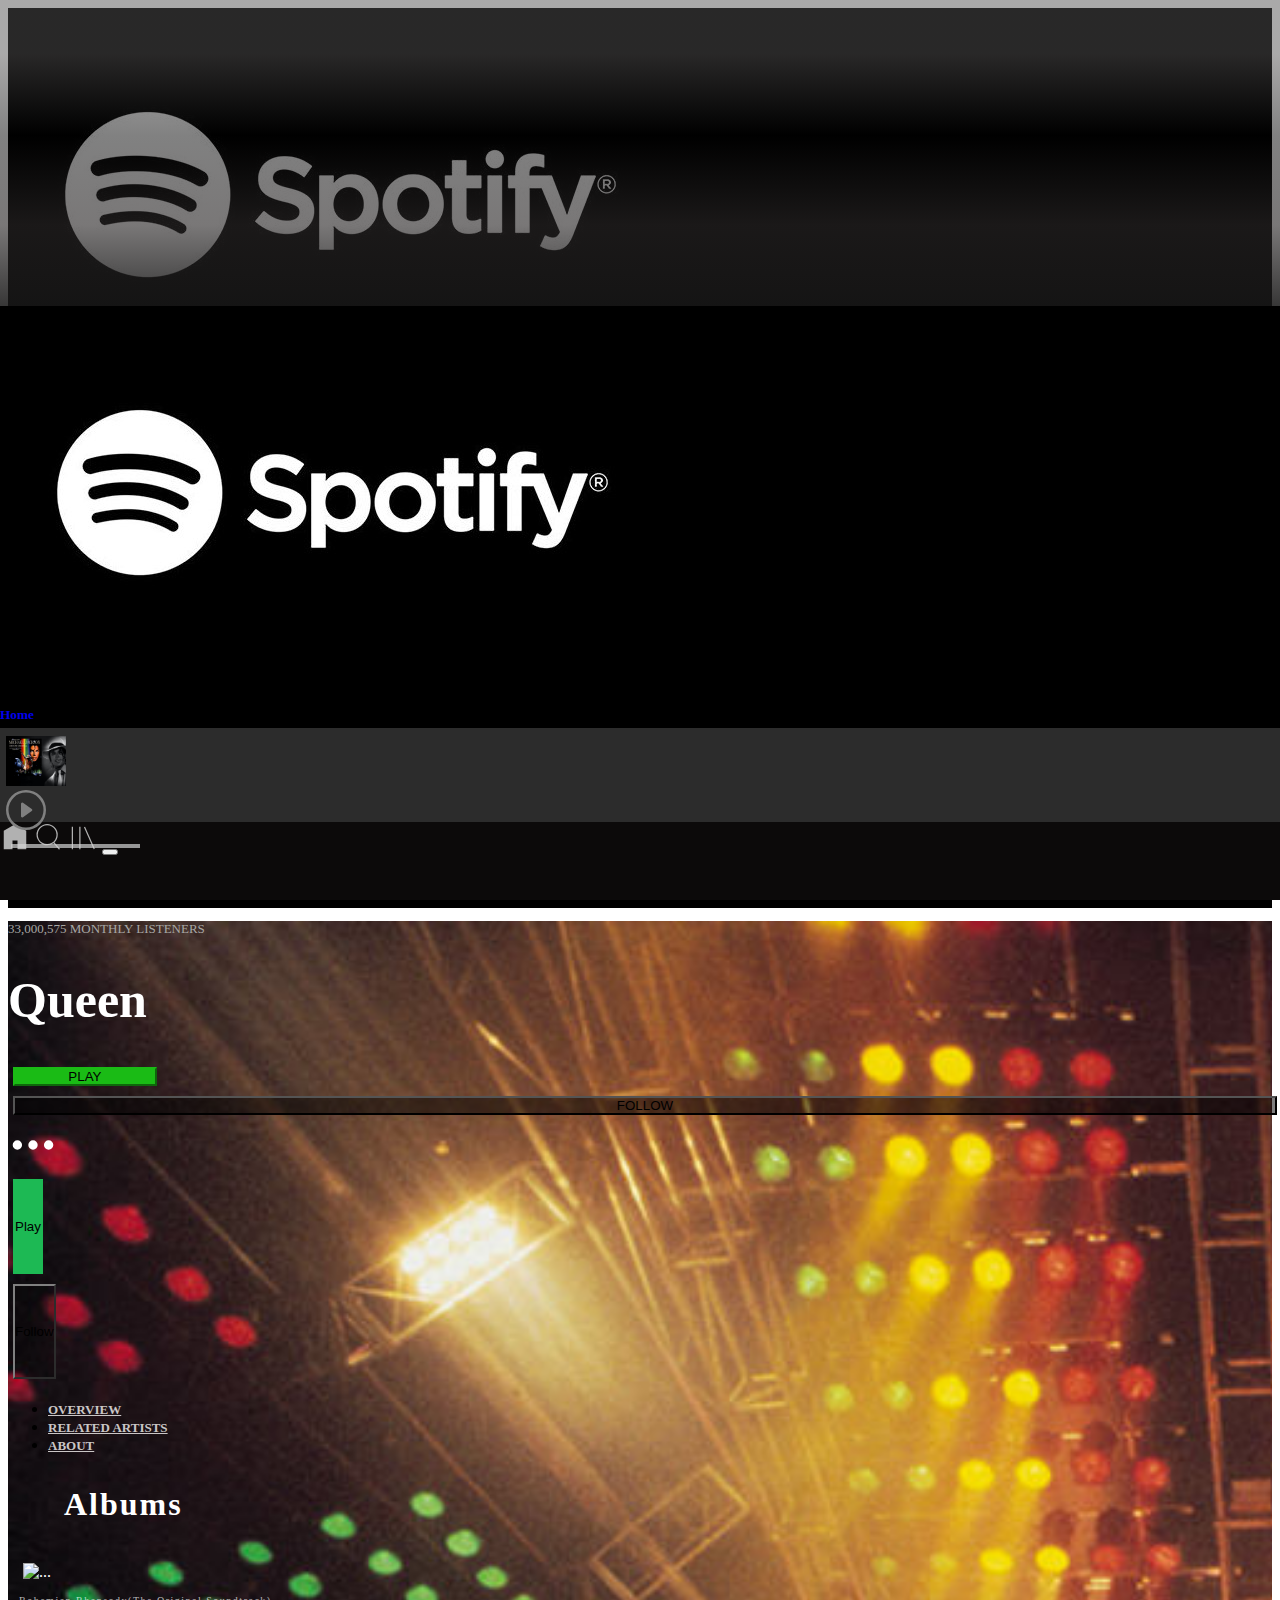
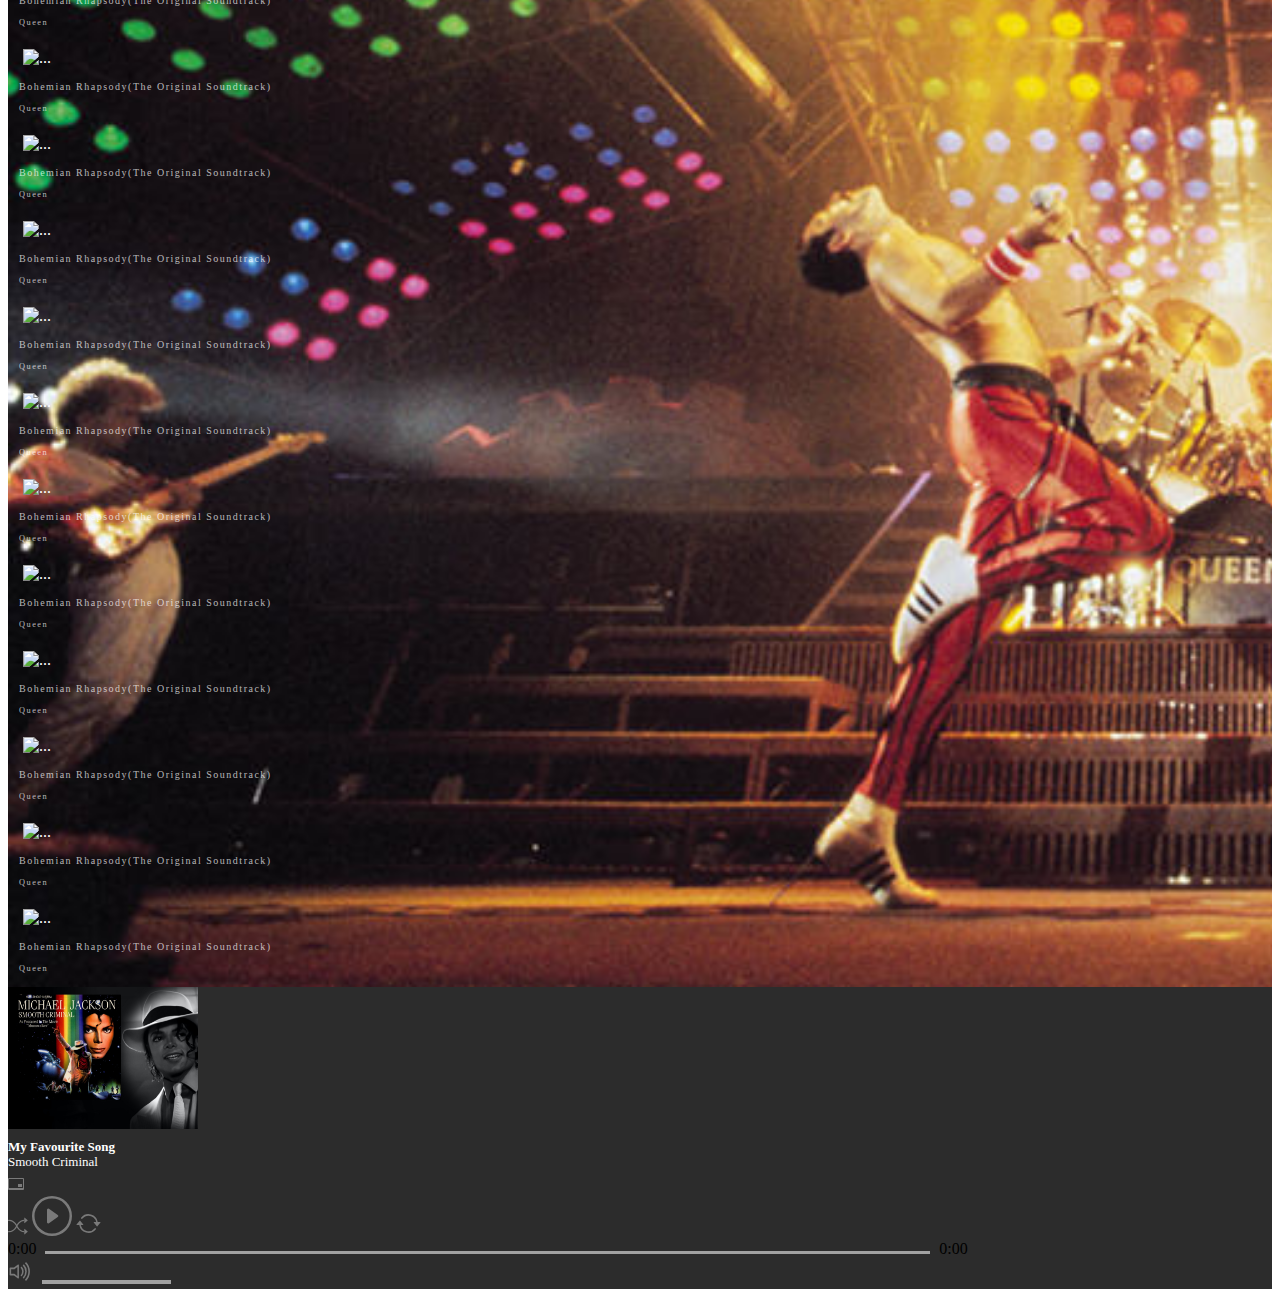
==== commit 2efabd26: "artist buttons responsive" ====
--- a/artist.html
+++ b/artist.html
@@ -99,13 +99,25 @@
                     <div class="d-flex flex-column text-center z-index:2">
                         <p>33,000,575 MONTHLY LISTENERS</p>
                         <h1><strong>Queen</strong></h1>
-                        <div class="d-flex flex-row text-center mt-3">
-                            <button type="button" class="btn badge-pill btn-primary playbtn">PLAY</button>
-                            <button type="button" class="btn badge-pill btn-secondary follow mx-3">FOLLOW</button> 
-                            <svg xmlns="http://www.w3.org/2000/svg" width="50" height="50" class="bi bi-three-dots" viewBox="0 0 16 16">
+                        <div class="d-md-flex flex-row text-center mt-3 d-none ">
+                            <button type="button" class=" btn badge-pill btn-primary playbtn">PLAY</button>
+                            <button type="button" class=" btn badge-pill btn-secondary follow mx-3">FOLLOW</button>
+                            <svg  xmlns="http://www.w3.org/2000/svg" width="50" height="50" class="bi bi-three-dots " viewBox="0 0 16 16">
                                 <path d="M3 9.5a1.5 1.5 0 1 1 0-3 1.5 1.5 0 0 1 0 3zm5 0a1.5 1.5 0 1 1 0-3 1.5 1.5 0 0 1 0 3zm5 0a1.5 1.5 0 1 1 0-3 1.5 1.5 0 0 1 0 3z"/>
                               </svg>                  
                         </div>
+
+                        
+                          <div class="row text-center mt-3 justify-content-center d-block d-md-none" style="z-index: 10;">
+                            <div class="col-12">
+                              <button type="button" class="btn btn-primary btn-lg btn-block smallPlaybtn badge-pill">Play</button>
+                            </div> 
+                            <div class="col-12 mt-4">
+                              <button type="button" class="btn btn-primary btn-lg btn-block smallfollow badge-pill">Follow</button>
+                            </div>
+                          </div>
+                          
+                       
                         <div class="mt-4 pt-4" style="z-index:1;">
                             <ul class="nav nav-tabs">
                                 <li class="nav-item">
@@ -192,122 +204,121 @@
                       <div class="row row-cols-1 row-cols-sm-2 row-cols-md-4 row-cols-lg-6 px-5">
                         <div class="col px-0 mb-4">
                           <div class="card h-100">
-                            <img src=https://encrypted-tbn0.gstatic.com/images?q=tbn:ANd9GcTUaqRn8ruIVbKenwXKFX7a9KQKRLRuQRpS-GsHIyY6qrICzKjlifRmFEC_fj8FGC0sPLs&usqp=CAU class="card-img-top" alt="...">
-                            <!-- <i class="fab fa-spotify"></i> -->
-                            <div class="card-body text-center p-3">
-                              <p class="card-text text-white mb-0 mt-1">Bohemian Rhapsody(The Original Soundtrack)</p>
-                              <p class="card-text text-muted"><small class="text-muted"><strong>Queen</strong></small></p>
-                            </div>
-                          </div>
-                        </div>
-                        <div class="col px-0 mb-4">
-                          <div class="card h-100">
-                            <img src=https://bravewords.com/medias-static/images/news/2016%20II/queenonair1.jpg class="card-img-top" alt="...">
-                            <!-- <i class="fab fa-spotify"></i> -->
-                            <div class="card-body text-center p-3">
-                              <p class="card-text text-white mb-0 mt-1">On Air</p>
-                              <p class="card-text text-muted"><small class="text-muted"><strong>Queen</strong></small></p>
-                            </div>
-                          </div>
-                        </div>
-                        <div class="col px-0 mb-4">
-                          <div class="card h-100">
-                            <img src=https://img.discogs.com/h-NVa4igX-riZjnzVFugzXxiRIo=/fit-in/600x591/filters:strip_icc():format(jpeg):mode_rgb():quality(90)/discogs-images/R-7739371-1483370708-1554.jpeg.jpg class="card-img-top" alt="...">
-                            <!-- <i class="fab fa-spotify"></i> -->
-                            <div class="card-body text-center p-3">
-                              <p class="card-text text-white mb-0 mt-1">A Nigth At The Odeon</p>
-                              <p class="card-text text-muted"><small class="text-muted"><strong>Queen</strong></small></p>
-                            </div>
-                          </div>
-                        </div>
-                        <div class="col px-0 mb-4">
-                          <div class="card h-100">
-                            <img src=https://upload.wikimedia.org/wikipedia/en/2/2d/Live_at_the_Rainbow_%2774.jpg class="card-img-top" alt="...">
-                            <!-- <i class="fab fa-spotify"></i> -->
-                            <div class="card-body text-center p-3">
-                              <p class="card-text text-white mb-0 mt-1">Live At The Rainbow</p>
-                              <p class="card-text text-muted"><small class="text-muted"><strong>Queen</strong></small></p>
-                            </div>
-                          </div>
-                        </div>
-                        <div class="col px-0 mb-4">
-                          <div class="card h-100">
-                            <img src=https://upload.wikimedia.org/wikipedia/en/2/2d/Live_at_the_Rainbow_%2774.jpg class="card-img-top" alt="...">
-                            <!-- <i class="fab fa-spotify"></i> -->
-                            <div class="card-body text-center p-3">
-                              <p class="card-text text-white mb-0 mt-1">Live At The Rainbow (Deluxe)</p>
-                              <p class="card-text text-muted"><small class="text-muted"><strong>Queen</strong></small></p>
-                            </div>
-                          </div>
-                        </div>
-                        <div class="col px-0 mb-4">
-                          <div class="card h-100">
-                            <img src=
-                            https://lh3.googleusercontent.com/proxy/hxTl6g3s9QMV8ecMCowSQW8YhB1Fmq7gPkkUKB_nWVDnT1zhuJ-HlejxTLlzB1BGiCq3-UZ0UloHyPVarmL2lr7aZSWjCYdfgfKPW1I8notklb7iJHw5fCOk0LsvQ7hDCMRl1wktfttdHlMFNKm3CLmwXy7R class="card-img-top" alt="...">
-                            <!-- <i class="fab fa-spotify"></i> -->
-                            <div class="card-body text-center p-3">
-                              <p class="card-text text-white mb-0 mt-1">Hungarian Rhapsody (Live in Budapest/1986)</p>
-                              <p class="card-text text-muted"><small class="text-muted"><strong>Queen</strong></small></p>
-                            </div>
-                          </div>
-                        </div>
-
-                        <div class="col px-0 mb-4">
-                          <div class="card h-100">
-                            <img src=https://upload.wikimedia.org/wikipedia/en/thumb/9/99/Queen_The_Cosmos_Rocks_Album_Cover.jpg/220px-Queen_The_Cosmos_Rocks_Album_Cover.jpg class="card-img-top" alt="...">
-                            <!-- <i class="fab fa-spotify"></i> -->
-                            <div class="card-body text-center p-3">
-                              <p class="card-text text-white mb-0 mt-1">Paul Rodgers</p>
-                              <p class="card-text text-muted"><small class="text-muted"><strong>Queen</strong></small></p>
-                            </div>
-                          </div>
-                        </div>
-                        <div class="col px-0 mb-4">
-                          <div class="card h-100">
-                            <img src=https://encrypted-tbn1.gstatic.com/shopping?q=tbn:ANd9GcRK7LeHFWl0atUUd1nHO-yyTRQpFxGSMK9AKnmhtg-TARBnJ0Li6wlK0Q6jhM9YMvpYcd17R9k1038avn3t5S0TVDyyNRBl1kkpo4rDfvP0mMEu1VLNr2H5EeM8-TI&usqp=CAE class="card-img-top" alt="...">
-                            <!-- <i class="fab fa-spotify"></i> -->
-                            <div class="card-body text-center p-3">
-                              <p class="card-text text-white mb-0 mt-1">Greatest Hits II</p>
-                              <p class="card-text text-muted"><small class="text-muted"><strong>Queen</strong></small></p>
-                            </div>
-                          </div>
-                        </div>
-                        <div class="col px-0 mb-4">
-                          <div class="card h-100">
-                            <img src=https://upload.wikimedia.org/wikipedia/en/a/a1/Returnofthechampions.jpg class="card-img-top" alt="...">
-                            <!-- <i class="fab fa-spotify"></i> -->
-                            <div class="card-body text-center p-3">
-                              <p class="card-text text-white mb-0 mt-1">Return Of The Champions</p>
-                              <p class="card-text text-muted"><small class="text-muted"><strong>Queen</strong></small></p>
-                            </div>
-                          </div>
-                        </div>
-                        <div class="col px-0 mb-4">
-                          <div class="card h-100">
-                            <img src=https://m.media-amazon.com/images/I/81jx9KYIe0L._SS500_.jpg class="card-img-top" alt="...">
-                            <!-- <i class="fab fa-spotify"></i> -->
-                            <div class="card-body text-center p-3">
-                              <p class="card-text text-white mb-0 mt-1">On Fire (Live At The Bowl)</p>
-                              <p class="card-text text-muted"><small class="text-muted"><strong>Queen</strong></small></p>
-                            </div>
-                          </div>
-                        </div>
-                        <div class="col px-0 mb-4">
-                          <div class="card h-100">
-                            <img src=http://2.bp.blogspot.com/-W1nK1BnpQm8/Td2ZUZDUsAI/AAAAAAAABi0/SrcHk1yy4DM/s1600/Queen+-+Made+in+Heaven.jpg class="card-img-top" alt="...">
-                            <!-- <i class="fab fa-spotify"></i> -->
-                            <div class="card-body text-center p-3">
-                              <p class="card-text text-white mb-0 mt-1">Made in Heaven</p>
-                              <p class="card-text text-muted"><small class="text-muted"><strong>Queen</strong></small></p>
-                            </div>
-                          </div>
-                        </div>
-                        <div class="col px-0 mb-4">
-                          <div class="card h-100">
-                            <img src=https://www.udiscovermusic.com/wp-content/uploads/2019/05/Queen-Hot-Space-album-cover-820.jpg class="card-img-top" alt="...">
-                            <!-- <i class="fab fa-spotify"></i> -->
-                            <div class="card-body text-center p-3">
-                              <p class="card-text text-white mb-0 mt-1">Hot Space</p>
+                            <img src="https://is4-ssl.mzstatic.com/image/thumb/Music114/v4/e5/d2/c7/e5d2c745-fc76-db1a-ad09-58c57414d7b4/00602537700417.rgb.jpg/1000x1000bb.webp" class="card-img-top" alt="...">
+                            <!-- <i class="fab fa-spotify"></i> -->
+                            <div class="card-body text-center p-3">
+                              <p class="card-text text-white mb-0 mt-1">Bohemian Rhapsody(The Original Soundtrack)</p>
+                              <p class="card-text text-muted"><small class="text-muted"><strong>Queen</strong></small></p>
+                            </div>
+                          </div>
+                        </div>
+                        <div class="col px-0 mb-4">
+                          <div class="card h-100">
+                            <img src="https://is4-ssl.mzstatic.com/image/thumb/Music114/v4/e3/fd/ec/e3fdecc8-2dd2-0cea-1c8e-8dce7212c0f0/dj.dthoguko.jpg/1000x1000bb.webp" class="card-img-top" alt="...">
+                            <!-- <i class="fab fa-spotify"></i> -->
+                            <div class="card-body text-center p-3">
+                              <p class="card-text text-white mb-0 mt-1">Bohemian Rhapsody(The Original Soundtrack)</p>
+                              <p class="card-text text-muted"><small class="text-muted"><strong>Queen</strong></small></p>
+                            </div>
+                          </div>
+                        </div>
+                        <div class="col px-0 mb-4">
+                          <div class="card h-100">
+                            <img src="https://is5-ssl.mzstatic.com/image/thumb/Music114/v4/fe/0b/69/fe0b6982-fb82-078f-e17d-967727bb96e6/886447895856.jpg/1000x1000bb.webp" class="card-img-top" alt="...">
+                            <!-- <i class="fab fa-spotify"></i> -->
+                            <div class="card-body text-center p-3">
+                              <p class="card-text text-white mb-0 mt-1">Bohemian Rhapsody(The Original Soundtrack)</p>
+                              <p class="card-text text-muted"><small class="text-muted"><strong>Queen</strong></small></p>
+                            </div>
+                          </div>
+                        </div>
+                        <div class="col px-0 mb-4">
+                          <div class="card h-100">
+                            <img src="https://is3-ssl.mzstatic.com/image/thumb/Music124/v4/4c/86/1d/4c861dab-5428-f3b7-8068-82bb69db5e89/093624932130.jpg/1000x1000bb.webp" class="card-img-top" alt="...">
+                            <!-- <i class="fab fa-spotify"></i> -->
+                            <div class="card-body text-center p-3">
+                              <p class="card-text text-white mb-0 mt-1">Bohemian Rhapsody(The Original Soundtrack)</p>
+                              <p class="card-text text-muted"><small class="text-muted"><strong>Queen</strong></small></p>
+                            </div>
+                          </div>
+                        </div>
+                        <div class="col px-0 mb-4">
+                          <div class="card h-100">
+                            <img src="https://is4-ssl.mzstatic.com/image/thumb/Music114/v4/e3/fd/ec/e3fdecc8-2dd2-0cea-1c8e-8dce7212c0f0/dj.dthoguko.jpg/1000x1000bb.webp" class="card-img-top" alt="...">
+                            <!-- <i class="fab fa-spotify"></i> -->
+                            <div class="card-body text-center p-3">
+                              <p class="card-text text-white mb-0 mt-1">Bohemian Rhapsody(The Original Soundtrack)</p>
+                              <p class="card-text text-muted"><small class="text-muted"><strong>Queen</strong></small></p>
+                            </div>
+                          </div>
+                        </div>
+                        <div class="col px-0 mb-4">
+                          <div class="card h-100">
+                            <img src="https://is4-ssl.mzstatic.com/image/thumb/Music114/v4/e5/d2/c7/e5d2c745-fc76-db1a-ad09-58c57414d7b4/00602537700417.rgb.jpg/1000x1000bb.webp" class="card-img-top" alt="...">
+                            <!-- <i class="fab fa-spotify"></i> -->
+                            <div class="card-body text-center p-3">
+                              <p class="card-text text-white mb-0 mt-1">Bohemian Rhapsody(The Original Soundtrack)</p>
+                              <p class="card-text text-muted"><small class="text-muted"><strong>Queen</strong></small></p>
+                            </div>
+                          </div>
+                        </div>
+
+                        <div class="col px-0 mb-4">
+                          <div class="card h-100">
+                            <img src="https://is4-ssl.mzstatic.com/image/thumb/Music114/v4/e5/d2/c7/e5d2c745-fc76-db1a-ad09-58c57414d7b4/00602537700417.rgb.jpg/1000x1000bb.webp" class="card-img-top" alt="...">
+                            <!-- <i class="fab fa-spotify"></i> -->
+                            <div class="card-body text-center p-3">
+                              <p class="card-text text-white mb-0 mt-1">Bohemian Rhapsody(The Original Soundtrack)</p>
+                              <p class="card-text text-muted"><small class="text-muted"><strong>Queen</strong></small></p>
+                            </div>
+                          </div>
+                        </div>
+                        <div class="col px-0 mb-4">
+                          <div class="card h-100">
+                            <img src="https://is4-ssl.mzstatic.com/image/thumb/Music114/v4/e3/fd/ec/e3fdecc8-2dd2-0cea-1c8e-8dce7212c0f0/dj.dthoguko.jpg/1000x1000bb.webp" class="card-img-top" alt="...">
+                            <!-- <i class="fab fa-spotify"></i> -->
+                            <div class="card-body text-center p-3">
+                              <p class="card-text text-white mb-0 mt-1">Bohemian Rhapsody(The Original Soundtrack)</p>
+                              <p class="card-text text-muted"><small class="text-muted"><strong>Queen</strong></small></p>
+                            </div>
+                          </div>
+                        </div>
+                        <div class="col px-0 mb-4">
+                          <div class="card h-100">
+                            <img src="https://is5-ssl.mzstatic.com/image/thumb/Music114/v4/fe/0b/69/fe0b6982-fb82-078f-e17d-967727bb96e6/886447895856.jpg/1000x1000bb.webp" class="card-img-top" alt="...">
+                            <!-- <i class="fab fa-spotify"></i> -->
+                            <div class="card-body text-center p-3">
+                              <p class="card-text text-white mb-0 mt-1">Bohemian Rhapsody(The Original Soundtrack)</p>
+                              <p class="card-text text-muted"><small class="text-muted"><strong>Queen</strong></small></p>
+                            </div>
+                          </div>
+                        </div>
+                        <div class="col px-0 mb-4">
+                          <div class="card h-100">
+                            <img src="https://is3-ssl.mzstatic.com/image/thumb/Music124/v4/4c/86/1d/4c861dab-5428-f3b7-8068-82bb69db5e89/093624932130.jpg/1000x1000bb.webp" class="card-img-top" alt="...">
+                            <!-- <i class="fab fa-spotify"></i> -->
+                            <div class="card-body text-center p-3">
+                              <p class="card-text text-white mb-0 mt-1">Bohemian Rhapsody(The Original Soundtrack)</p>
+                              <p class="card-text text-muted"><small class="text-muted"><strong>Queen</strong></small></p>
+                            </div>
+                          </div>
+                        </div>
+                        <div class="col px-0 mb-4">
+                          <div class="card h-100">
+                            <img src="https://is4-ssl.mzstatic.com/image/thumb/Music114/v4/e3/fd/ec/e3fdecc8-2dd2-0cea-1c8e-8dce7212c0f0/dj.dthoguko.jpg/1000x1000bb.webp" class="card-img-top" alt="...">
+                            <!-- <i class="fab fa-spotify"></i> -->
+                            <div class="card-body text-center p-3">
+                              <p class="card-text text-white mb-0 mt-1">Bohemian Rhapsody(The Original Soundtrack)</p>
+                              <p class="card-text text-muted"><small class="text-muted"><strong>Queen</strong></small></p>
+                            </div>
+                          </div>
+                        </div>
+                        <div class="col px-0 mb-4">
+                          <div class="card h-100">
+                            <img src="https://is4-ssl.mzstatic.com/image/thumb/Music114/v4/e5/d2/c7/e5d2c745-fc76-db1a-ad09-58c57414d7b4/00602537700417.rgb.jpg/1000x1000bb.webp" class="card-img-top" alt="...">
+                            <!-- <i class="fab fa-spotify"></i> -->
+                            <div class="card-body text-center p-3">
+                              <p class="card-text text-white mb-0 mt-1">Bohemian Rhapsody(The Original Soundtrack)</p>
                               <p class="card-text text-muted"><small class="text-muted"><strong>Queen</strong></small></p>
                             </div>
                           </div>
--- a/styles.css
+++ b/styles.css
@@ -649,6 +649,21 @@
     margin: 5px;  
 }
 
+#contentArtist .smallPlaybtn{  
+    letter-spacing: 0px;
+    padding: 0em 4em;
+    z-index: 100;  
+    margin: 5px; 
+    padding: 3% 0;  
+    background-color: #1db954; 
+    border-color: transparent;
+}
+
+#contentArtist .smallPlaybtn:hover{  
+    background-color: #116b30d3; 
+}
+
+
 #contentArtist .playbtn:hover{  
   background-color: #1db954;   
 }
@@ -658,7 +673,22 @@
     letter-spacing: 0px;
     padding: 0em 3em;
     background-color: rgba(0,0,0,0.5); 
-    margin: 5px;   
+    margin: 5px; 
+    width: 100%;  
+}
+
+#contentArtist .smallfollow{
+    z-index: 5;  
+    letter-spacing: 0px;
+    padding: 0em 3em;
+    background-color: rgba(0,0,0,0.2);
+    margin: 5px; 
+   border-color: grey; 
+    padding: 3% 0; 
+}
+
+#contentArtist .smallfollow:hover{
+    background-color: rgba(0,0,0,0.7); 
 }
 
 #contentArtist .follow:hover{  
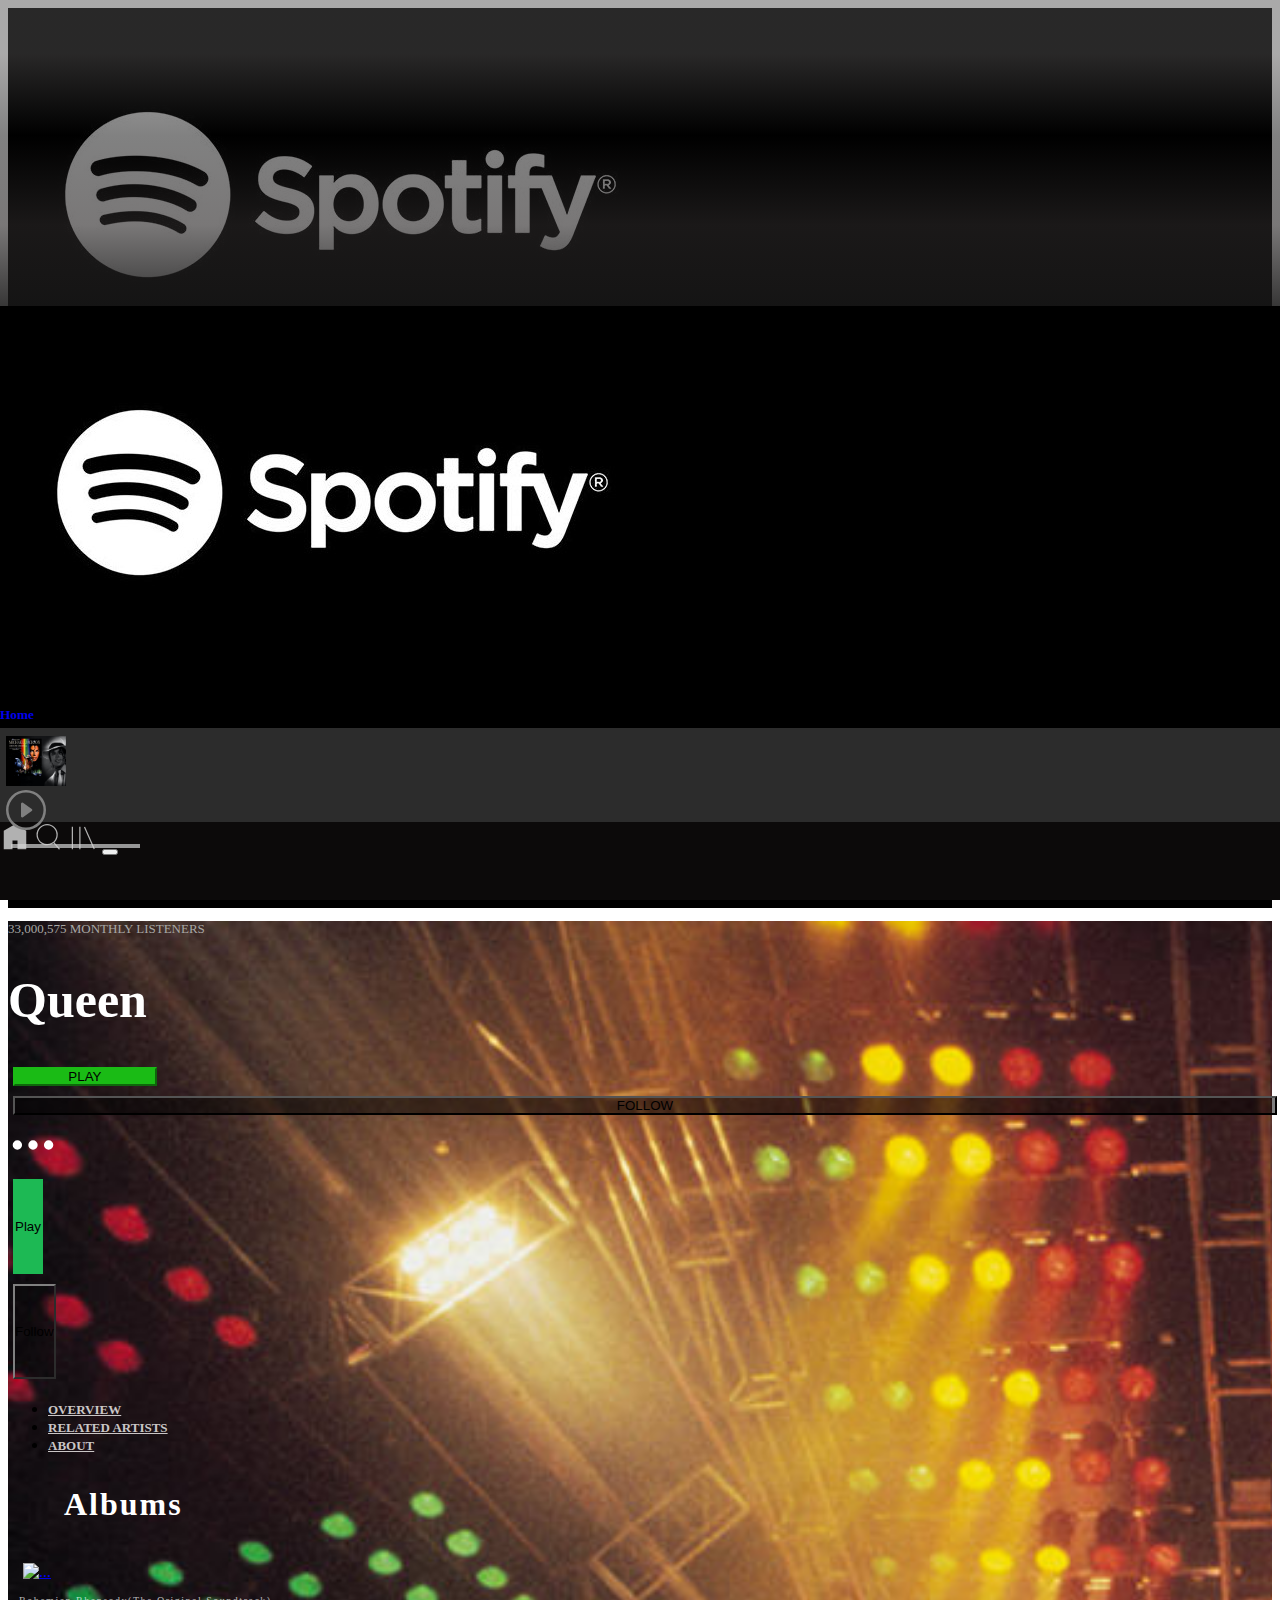
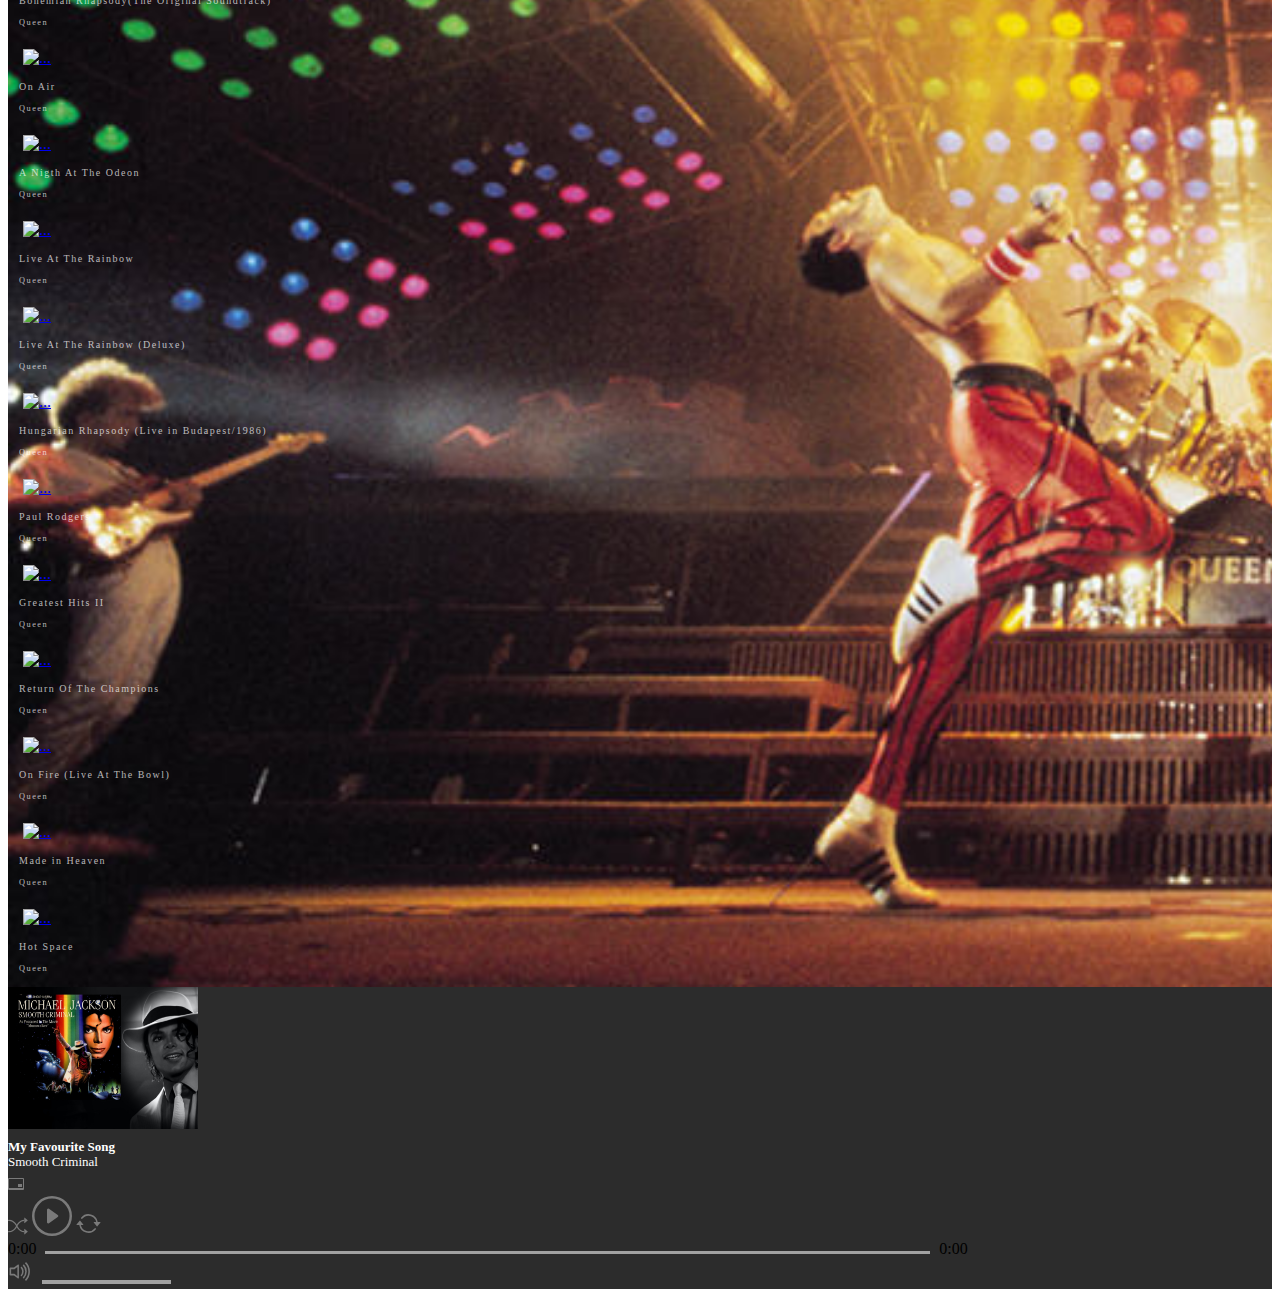
==== commit fabcc28c: "links added" ====
--- a/artist.html
+++ b/artist.html
@@ -204,7 +204,9 @@
                       <div class="row row-cols-1 row-cols-sm-2 row-cols-md-4 row-cols-lg-6 px-5">
                         <div class="col px-0 mb-4">
                           <div class="card h-100">
-                            <img src="https://is4-ssl.mzstatic.com/image/thumb/Music114/v4/e5/d2/c7/e5d2c745-fc76-db1a-ad09-58c57414d7b4/00602537700417.rgb.jpg/1000x1000bb.webp" class="card-img-top" alt="...">
+                            <a href="album.html">
+                              <img src=https://encrypted-tbn0.gstatic.com/images?q=tbn:ANd9GcTUaqRn8ruIVbKenwXKFX7a9KQKRLRuQRpS-GsHIyY6qrICzKjlifRmFEC_fj8FGC0sPLs&usqp=CAU class="card-img-top" alt="...">
+                            </a>
                             <!-- <i class="fab fa-spotify"></i> -->
                             <div class="card-body text-center p-3">
                               <p class="card-text text-white mb-0 mt-1">Bohemian Rhapsody(The Original Soundtrack)</p>
@@ -214,111 +216,134 @@
                         </div>
                         <div class="col px-0 mb-4">
                           <div class="card h-100">
-                            <img src="https://is4-ssl.mzstatic.com/image/thumb/Music114/v4/e3/fd/ec/e3fdecc8-2dd2-0cea-1c8e-8dce7212c0f0/dj.dthoguko.jpg/1000x1000bb.webp" class="card-img-top" alt="...">
-                            <!-- <i class="fab fa-spotify"></i> -->
-                            <div class="card-body text-center p-3">
-                              <p class="card-text text-white mb-0 mt-1">Bohemian Rhapsody(The Original Soundtrack)</p>
-                              <p class="card-text text-muted"><small class="text-muted"><strong>Queen</strong></small></p>
-                            </div>
-                          </div>
-                        </div>
-                        <div class="col px-0 mb-4">
-                          <div class="card h-100">
-                            <img src="https://is5-ssl.mzstatic.com/image/thumb/Music114/v4/fe/0b/69/fe0b6982-fb82-078f-e17d-967727bb96e6/886447895856.jpg/1000x1000bb.webp" class="card-img-top" alt="...">
-                            <!-- <i class="fab fa-spotify"></i> -->
-                            <div class="card-body text-center p-3">
-                              <p class="card-text text-white mb-0 mt-1">Bohemian Rhapsody(The Original Soundtrack)</p>
-                              <p class="card-text text-muted"><small class="text-muted"><strong>Queen</strong></small></p>
-                            </div>
-                          </div>
-                        </div>
-                        <div class="col px-0 mb-4">
-                          <div class="card h-100">
-                            <img src="https://is3-ssl.mzstatic.com/image/thumb/Music124/v4/4c/86/1d/4c861dab-5428-f3b7-8068-82bb69db5e89/093624932130.jpg/1000x1000bb.webp" class="card-img-top" alt="...">
-                            <!-- <i class="fab fa-spotify"></i> -->
-                            <div class="card-body text-center p-3">
-                              <p class="card-text text-white mb-0 mt-1">Bohemian Rhapsody(The Original Soundtrack)</p>
-                              <p class="card-text text-muted"><small class="text-muted"><strong>Queen</strong></small></p>
-                            </div>
-                          </div>
-                        </div>
-                        <div class="col px-0 mb-4">
-                          <div class="card h-100">
-                            <img src="https://is4-ssl.mzstatic.com/image/thumb/Music114/v4/e3/fd/ec/e3fdecc8-2dd2-0cea-1c8e-8dce7212c0f0/dj.dthoguko.jpg/1000x1000bb.webp" class="card-img-top" alt="...">
-                            <!-- <i class="fab fa-spotify"></i> -->
-                            <div class="card-body text-center p-3">
-                              <p class="card-text text-white mb-0 mt-1">Bohemian Rhapsody(The Original Soundtrack)</p>
-                              <p class="card-text text-muted"><small class="text-muted"><strong>Queen</strong></small></p>
-                            </div>
-                          </div>
-                        </div>
-                        <div class="col px-0 mb-4">
-                          <div class="card h-100">
-                            <img src="https://is4-ssl.mzstatic.com/image/thumb/Music114/v4/e5/d2/c7/e5d2c745-fc76-db1a-ad09-58c57414d7b4/00602537700417.rgb.jpg/1000x1000bb.webp" class="card-img-top" alt="...">
-                            <!-- <i class="fab fa-spotify"></i> -->
-                            <div class="card-body text-center p-3">
-                              <p class="card-text text-white mb-0 mt-1">Bohemian Rhapsody(The Original Soundtrack)</p>
-                              <p class="card-text text-muted"><small class="text-muted"><strong>Queen</strong></small></p>
-                            </div>
-                          </div>
-                        </div>
-
-                        <div class="col px-0 mb-4">
-                          <div class="card h-100">
-                            <img src="https://is4-ssl.mzstatic.com/image/thumb/Music114/v4/e5/d2/c7/e5d2c745-fc76-db1a-ad09-58c57414d7b4/00602537700417.rgb.jpg/1000x1000bb.webp" class="card-img-top" alt="...">
-                            <!-- <i class="fab fa-spotify"></i> -->
-                            <div class="card-body text-center p-3">
-                              <p class="card-text text-white mb-0 mt-1">Bohemian Rhapsody(The Original Soundtrack)</p>
-                              <p class="card-text text-muted"><small class="text-muted"><strong>Queen</strong></small></p>
-                            </div>
-                          </div>
-                        </div>
-                        <div class="col px-0 mb-4">
-                          <div class="card h-100">
-                            <img src="https://is4-ssl.mzstatic.com/image/thumb/Music114/v4/e3/fd/ec/e3fdecc8-2dd2-0cea-1c8e-8dce7212c0f0/dj.dthoguko.jpg/1000x1000bb.webp" class="card-img-top" alt="...">
-                            <!-- <i class="fab fa-spotify"></i> -->
-                            <div class="card-body text-center p-3">
-                              <p class="card-text text-white mb-0 mt-1">Bohemian Rhapsody(The Original Soundtrack)</p>
-                              <p class="card-text text-muted"><small class="text-muted"><strong>Queen</strong></small></p>
-                            </div>
-                          </div>
-                        </div>
-                        <div class="col px-0 mb-4">
-                          <div class="card h-100">
-                            <img src="https://is5-ssl.mzstatic.com/image/thumb/Music114/v4/fe/0b/69/fe0b6982-fb82-078f-e17d-967727bb96e6/886447895856.jpg/1000x1000bb.webp" class="card-img-top" alt="...">
-                            <!-- <i class="fab fa-spotify"></i> -->
-                            <div class="card-body text-center p-3">
-                              <p class="card-text text-white mb-0 mt-1">Bohemian Rhapsody(The Original Soundtrack)</p>
-                              <p class="card-text text-muted"><small class="text-muted"><strong>Queen</strong></small></p>
-                            </div>
-                          </div>
-                        </div>
-                        <div class="col px-0 mb-4">
-                          <div class="card h-100">
-                            <img src="https://is3-ssl.mzstatic.com/image/thumb/Music124/v4/4c/86/1d/4c861dab-5428-f3b7-8068-82bb69db5e89/093624932130.jpg/1000x1000bb.webp" class="card-img-top" alt="...">
-                            <!-- <i class="fab fa-spotify"></i> -->
-                            <div class="card-body text-center p-3">
-                              <p class="card-text text-white mb-0 mt-1">Bohemian Rhapsody(The Original Soundtrack)</p>
-                              <p class="card-text text-muted"><small class="text-muted"><strong>Queen</strong></small></p>
-                            </div>
-                          </div>
-                        </div>
-                        <div class="col px-0 mb-4">
-                          <div class="card h-100">
-                            <img src="https://is4-ssl.mzstatic.com/image/thumb/Music114/v4/e3/fd/ec/e3fdecc8-2dd2-0cea-1c8e-8dce7212c0f0/dj.dthoguko.jpg/1000x1000bb.webp" class="card-img-top" alt="...">
-                            <!-- <i class="fab fa-spotify"></i> -->
-                            <div class="card-body text-center p-3">
-                              <p class="card-text text-white mb-0 mt-1">Bohemian Rhapsody(The Original Soundtrack)</p>
-                              <p class="card-text text-muted"><small class="text-muted"><strong>Queen</strong></small></p>
-                            </div>
-                          </div>
-                        </div>
-                        <div class="col px-0 mb-4">
-                          <div class="card h-100">
-                            <img src="https://is4-ssl.mzstatic.com/image/thumb/Music114/v4/e5/d2/c7/e5d2c745-fc76-db1a-ad09-58c57414d7b4/00602537700417.rgb.jpg/1000x1000bb.webp" class="card-img-top" alt="...">
-                            <!-- <i class="fab fa-spotify"></i> -->
-                            <div class="card-body text-center p-3">
-                              <p class="card-text text-white mb-0 mt-1">Bohemian Rhapsody(The Original Soundtrack)</p>
+                            <a href="album.html">
+                              <img src=https://bravewords.com/medias-static/images/news/2016%20II/queenonair1.jpg class="card-img-top" alt="...">
+                            </a>
+                              <!-- <i class="fab fa-spotify"></i> -->
+                            <div class="card-body text-center p-3">
+                              <p class="card-text text-white mb-0 mt-1">On Air</p>
+                              <p class="card-text text-muted"><small class="text-muted"><strong>Queen</strong></small></p>
+                            </div>
+                          </div>
+                        </div>
+                        <div class="col px-0 mb-4">
+                          <div class="card h-100">
+                            <a href="album.html">
+                              <img src=https://img.discogs.com/h-NVa4igX-riZjnzVFugzXxiRIo=/fit-in/600x591/filters:strip_icc():format(jpeg):mode_rgb():quality(90)/discogs-images/R-7739371-1483370708-1554.jpeg.jpg class="card-img-top" alt="...">
+                            </a>
+                              <!-- <i class="fab fa-spotify"></i> -->
+                            <div class="card-body text-center p-3">
+                              <p class="card-text text-white mb-0 mt-1">A Nigth At The Odeon</p>
+                              <p class="card-text text-muted"><small class="text-muted"><strong>Queen</strong></small></p>
+                            </div>
+                          </div>
+                        </div>
+                        <div class="col px-0 mb-4">
+                          <div class="card h-100">
+                            <a href="album.html">
+                              <img src=https://upload.wikimedia.org/wikipedia/en/2/2d/Live_at_the_Rainbow_%2774.jpg class="card-img-top" alt="...">
+                            </a>
+                              <!-- <i class="fab fa-spotify"></i> -->
+                            <div class="card-body text-center p-3">
+                              <p class="card-text text-white mb-0 mt-1">Live At The Rainbow</p>
+                              <p class="card-text text-muted"><small class="text-muted"><strong>Queen</strong></small></p>
+                            </div>
+                          </div>
+                        </div>
+                        <div class="col px-0 mb-4">
+                          <div class="card h-100">
+                            <a href="album.html">
+                              <img src=https://upload.wikimedia.org/wikipedia/en/2/2d/Live_at_the_Rainbow_%2774.jpg class="card-img-top" alt="...">
+                            </a>
+                              <!-- <i class="fab fa-spotify"></i> -->
+                            <div class="card-body text-center p-3">
+                              <p class="card-text text-white mb-0 mt-1">Live At The Rainbow (Deluxe)</p>
+                              <p class="card-text text-muted"><small class="text-muted"><strong>Queen</strong></small></p>
+                            </div>
+                          </div>
+                        </div>
+                        <div class="col px-0 mb-4">
+                          <div class="card h-100">
+                            <a href="album.html">
+                              <img src=
+                              https://lh3.googleusercontent.com/proxy/hxTl6g3s9QMV8ecMCowSQW8YhB1Fmq7gPkkUKB_nWVDnT1zhuJ-HlejxTLlzB1BGiCq3-UZ0UloHyPVarmL2lr7aZSWjCYdfgfKPW1I8notklb7iJHw5fCOk0LsvQ7hDCMRl1wktfttdHlMFNKm3CLmwXy7R class="card-img-top" alt="...">
+                            </a>
+                              <!-- <i class="fab fa-spotify"></i> -->
+                            <div class="card-body text-center p-3">
+                              <p class="card-text text-white mb-0 mt-1">Hungarian Rhapsody (Live in Budapest/1986)</p>
+                              <p class="card-text text-muted"><small class="text-muted"><strong>Queen</strong></small></p>
+                            </div>
+                          </div>
+                        </div>
+
+                        <div class="col px-0 mb-4">
+                          <div class="card h-100">
+                            <a href="album.html">
+                              <img src=https://upload.wikimedia.org/wikipedia/en/thumb/9/99/Queen_The_Cosmos_Rocks_Album_Cover.jpg/220px-Queen_The_Cosmos_Rocks_Album_Cover.jpg class="card-img-top" alt="...">
+                            </a>
+                              <!-- <i class="fab fa-spotify"></i> -->
+                            <div class="card-body text-center p-3">
+                              <p class="card-text text-white mb-0 mt-1">Paul Rodgers</p>
+                              <p class="card-text text-muted"><small class="text-muted"><strong>Queen</strong></small></p>
+                            </div>
+                          </div>
+                        </div>
+                        <div class="col px-0 mb-4">
+                          <div class="card h-100">
+                            <a href="album.html">
+                              <img src=https://encrypted-tbn1.gstatic.com/shopping?q=tbn:ANd9GcRK7LeHFWl0atUUd1nHO-yyTRQpFxGSMK9AKnmhtg-TARBnJ0Li6wlK0Q6jhM9YMvpYcd17R9k1038avn3t5S0TVDyyNRBl1kkpo4rDfvP0mMEu1VLNr2H5EeM8-TI&usqp=CAE class="card-img-top" alt="...">
+                            </a>
+                              <!-- <i class="fab fa-spotify"></i> -->
+                            <div class="card-body text-center p-3">
+                              <p class="card-text text-white mb-0 mt-1">Greatest Hits II</p>
+                              <p class="card-text text-muted"><small class="text-muted"><strong>Queen</strong></small></p>
+                            </div>
+                          </div>
+                        </div>
+                        <div class="col px-0 mb-4">
+                          <div class="card h-100">
+                            <a href="album.html">
+                              <img src=https://upload.wikimedia.org/wikipedia/en/a/a1/Returnofthechampions.jpg class="card-img-top" alt="...">
+                            </a>
+                              <!-- <i class="fab fa-spotify"></i> -->
+                            <div class="card-body text-center p-3">
+                              <p class="card-text text-white mb-0 mt-1">Return Of The Champions</p>
+                              <p class="card-text text-muted"><small class="text-muted"><strong>Queen</strong></small></p>
+                            </div>
+                          </div>
+                        </div>
+                        <div class="col px-0 mb-4">
+                          <div class="card h-100">
+                            <a href="album.html">
+                              <img src=https://m.media-amazon.com/images/I/81jx9KYIe0L._SS500_.jpg class="card-img-top" alt="...">
+                            </a>
+                              <!-- <i class="fab fa-spotify"></i> -->
+                            <div class="card-body text-center p-3">
+                              <p class="card-text text-white mb-0 mt-1">On Fire (Live At The Bowl)</p>
+                              <p class="card-text text-muted"><small class="text-muted"><strong>Queen</strong></small></p>
+                            </div>
+                          </div>
+                        </div>
+                        <div class="col px-0 mb-4">
+                          <div class="card h-100">
+                            <a href="album.html">
+                              <img src=http://2.bp.blogspot.com/-W1nK1BnpQm8/Td2ZUZDUsAI/AAAAAAAABi0/SrcHk1yy4DM/s1600/Queen+-+Made+in+Heaven.jpg class="card-img-top" alt="...">
+                            </a>
+                              <!-- <i class="fab fa-spotify"></i> -->
+                            <div class="card-body text-center p-3">
+                              <p class="card-text text-white mb-0 mt-1">Made in Heaven</p>
+                              <p class="card-text text-muted"><small class="text-muted"><strong>Queen</strong></small></p>
+                            </div>
+                          </div>
+                        </div>
+                        <div class="col px-0 mb-4">
+                          <div class="card h-100">
+                            <a href="album.html">
+                              <img src=https://www.udiscovermusic.com/wp-content/uploads/2019/05/Queen-Hot-Space-album-cover-820.jpg class="card-img-top" alt="...">
+                            </a>
+                              <!-- <i class="fab fa-spotify"></i> -->
+                            <div class="card-body text-center p-3">
+                              <p class="card-text text-white mb-0 mt-1">Hot Space</p>
                               <p class="card-text text-muted"><small class="text-muted"><strong>Queen</strong></small></p>
                             </div>
                           </div>
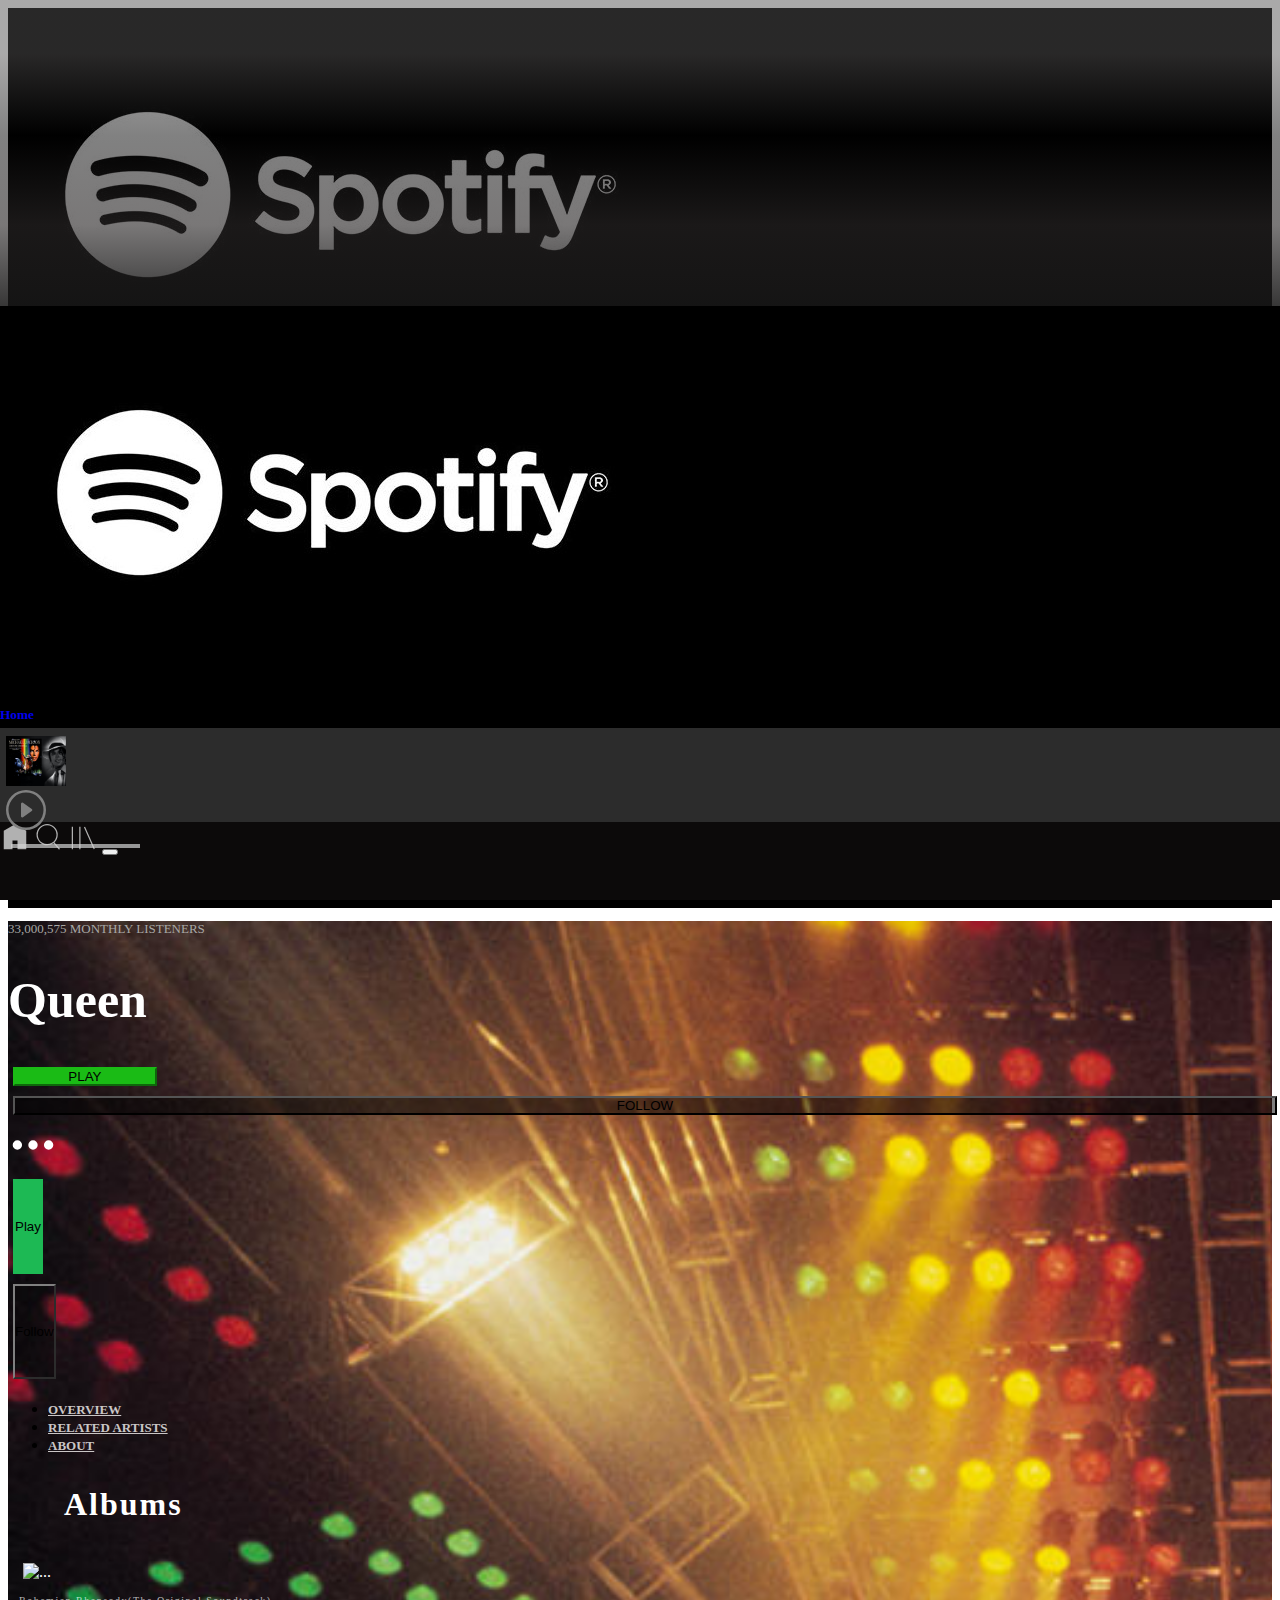
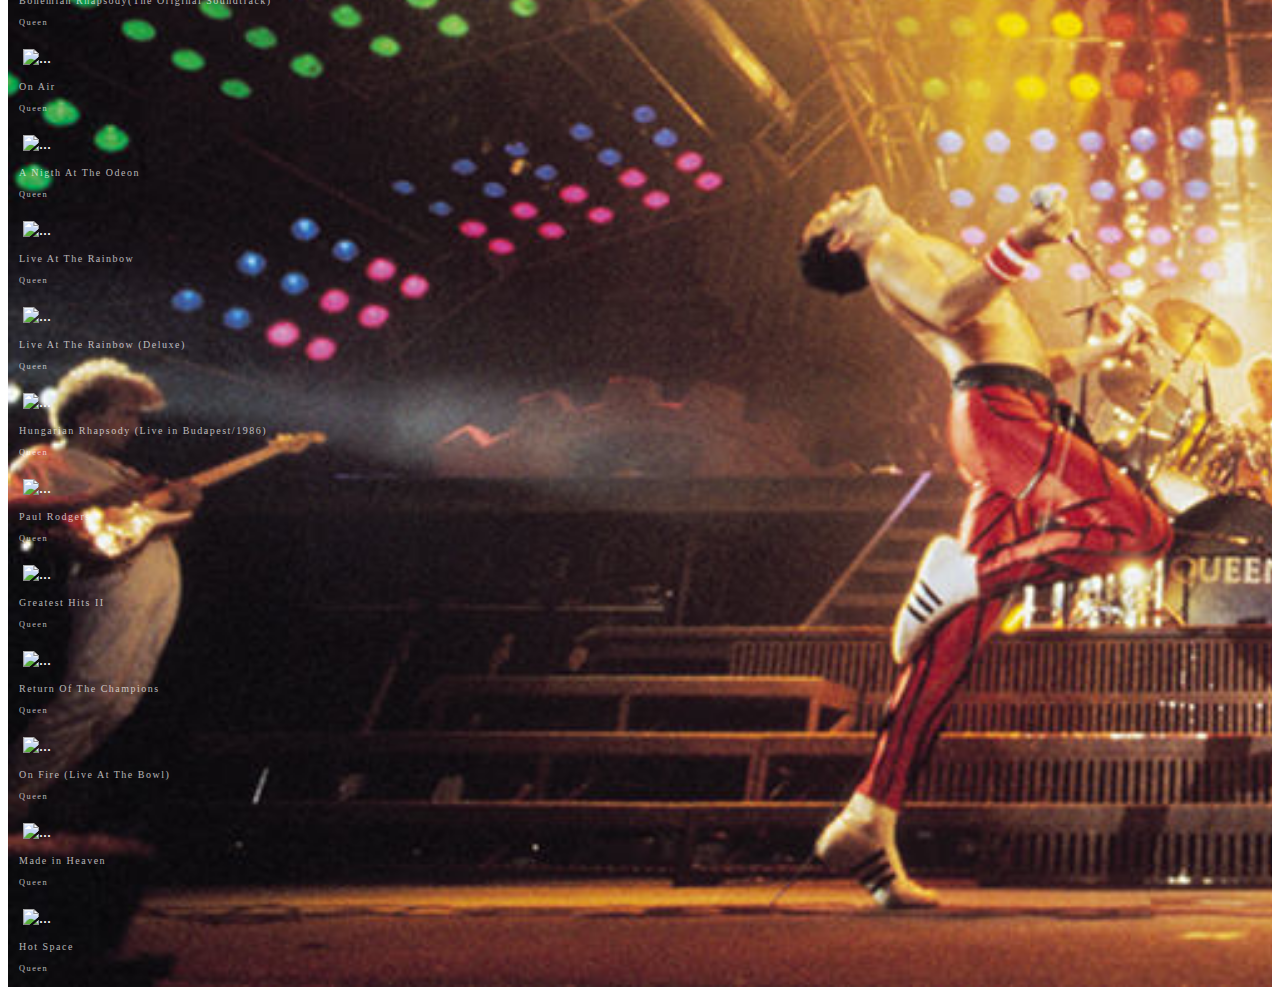
==== commit 86d0cac8: "responsive footer and sidebar" ====
--- a/artist.html
+++ b/artist.html
@@ -31,15 +31,15 @@
     <div class="container-fluid">
       <main>
         <div class="row ">
-          <div id="menu" class="col-12 d-none d-md-none col-lg-2 d-lg-flex flex-column justify-content-between">
+          <div id="menu" class="col-12 d-none d-lg-none col-xl-2 d-xl-flex flex-column justify-content-between">
             <div>
               <a href="home.html"
                 ><img
-                  class="img-fluid text-center mb-2"
+                  class="img-fluid text-center mb-2 pr-5"
                   src="sideassets/spotify_black.png"
                   alt=""
               /></a>
-              <ul class="pl-4">
+              <ul class="pl-2">
                 <li>
                     <svg viewBox="0 0 512 512" width="24" height="24" xmlns="http://www.w3.org/2000/svg"><path d="M448 463.746h-149.333v-149.333h-85.334v149.333h-149.333v-315.428l192-111.746 192 110.984v316.19z" fill="currentColor"></path></svg>
                   <a class="pl-3" href="home.html">Home</a>
@@ -88,7 +88,7 @@
 
           <!-- Sidebar end -->
 
-          <div id="contentArtist" class="col-12 col-lg-10 mb-5">
+          <div id="contentArtist" class="col-12 col-xl-10 mb-5">
           <!-- new content  -->
     
 
@@ -204,9 +204,7 @@
                       <div class="row row-cols-1 row-cols-sm-2 row-cols-md-4 row-cols-lg-6 px-5">
                         <div class="col px-0 mb-4">
                           <div class="card h-100">
-                            <a href="album.html">
-                              <img src=https://encrypted-tbn0.gstatic.com/images?q=tbn:ANd9GcTUaqRn8ruIVbKenwXKFX7a9KQKRLRuQRpS-GsHIyY6qrICzKjlifRmFEC_fj8FGC0sPLs&usqp=CAU class="card-img-top" alt="...">
-                            </a>
+                            <img src=https://encrypted-tbn0.gstatic.com/images?q=tbn:ANd9GcTUaqRn8ruIVbKenwXKFX7a9KQKRLRuQRpS-GsHIyY6qrICzKjlifRmFEC_fj8FGC0sPLs&usqp=CAU class="card-img-top" alt="...">
                             <!-- <i class="fab fa-spotify"></i> -->
                             <div class="card-body text-center p-3">
                               <p class="card-text text-white mb-0 mt-1">Bohemian Rhapsody(The Original Soundtrack)</p>
@@ -216,10 +214,8 @@
                         </div>
                         <div class="col px-0 mb-4">
                           <div class="card h-100">
-                            <a href="album.html">
-                              <img src=https://bravewords.com/medias-static/images/news/2016%20II/queenonair1.jpg class="card-img-top" alt="...">
-                            </a>
-                              <!-- <i class="fab fa-spotify"></i> -->
+                            <img src=https://bravewords.com/medias-static/images/news/2016%20II/queenonair1.jpg class="card-img-top" alt="...">
+                            <!-- <i class="fab fa-spotify"></i> -->
                             <div class="card-body text-center p-3">
                               <p class="card-text text-white mb-0 mt-1">On Air</p>
                               <p class="card-text text-muted"><small class="text-muted"><strong>Queen</strong></small></p>
@@ -228,10 +224,8 @@
                         </div>
                         <div class="col px-0 mb-4">
                           <div class="card h-100">
-                            <a href="album.html">
-                              <img src=https://img.discogs.com/h-NVa4igX-riZjnzVFugzXxiRIo=/fit-in/600x591/filters:strip_icc():format(jpeg):mode_rgb():quality(90)/discogs-images/R-7739371-1483370708-1554.jpeg.jpg class="card-img-top" alt="...">
-                            </a>
-                              <!-- <i class="fab fa-spotify"></i> -->
+                            <img src=https://img.discogs.com/h-NVa4igX-riZjnzVFugzXxiRIo=/fit-in/600x591/filters:strip_icc():format(jpeg):mode_rgb():quality(90)/discogs-images/R-7739371-1483370708-1554.jpeg.jpg class="card-img-top" alt="...">
+                            <!-- <i class="fab fa-spotify"></i> -->
                             <div class="card-body text-center p-3">
                               <p class="card-text text-white mb-0 mt-1">A Nigth At The Odeon</p>
                               <p class="card-text text-muted"><small class="text-muted"><strong>Queen</strong></small></p>
@@ -240,10 +234,8 @@
                         </div>
                         <div class="col px-0 mb-4">
                           <div class="card h-100">
-                            <a href="album.html">
-                              <img src=https://upload.wikimedia.org/wikipedia/en/2/2d/Live_at_the_Rainbow_%2774.jpg class="card-img-top" alt="...">
-                            </a>
-                              <!-- <i class="fab fa-spotify"></i> -->
+                            <img src=https://upload.wikimedia.org/wikipedia/en/2/2d/Live_at_the_Rainbow_%2774.jpg class="card-img-top" alt="...">
+                            <!-- <i class="fab fa-spotify"></i> -->
                             <div class="card-body text-center p-3">
                               <p class="card-text text-white mb-0 mt-1">Live At The Rainbow</p>
                               <p class="card-text text-muted"><small class="text-muted"><strong>Queen</strong></small></p>
@@ -252,10 +244,8 @@
                         </div>
                         <div class="col px-0 mb-4">
                           <div class="card h-100">
-                            <a href="album.html">
-                              <img src=https://upload.wikimedia.org/wikipedia/en/2/2d/Live_at_the_Rainbow_%2774.jpg class="card-img-top" alt="...">
-                            </a>
-                              <!-- <i class="fab fa-spotify"></i> -->
+                            <img src=https://upload.wikimedia.org/wikipedia/en/2/2d/Live_at_the_Rainbow_%2774.jpg class="card-img-top" alt="...">
+                            <!-- <i class="fab fa-spotify"></i> -->
                             <div class="card-body text-center p-3">
                               <p class="card-text text-white mb-0 mt-1">Live At The Rainbow (Deluxe)</p>
                               <p class="card-text text-muted"><small class="text-muted"><strong>Queen</strong></small></p>
@@ -264,11 +254,9 @@
                         </div>
                         <div class="col px-0 mb-4">
                           <div class="card h-100">
-                            <a href="album.html">
-                              <img src=
-                              https://lh3.googleusercontent.com/proxy/hxTl6g3s9QMV8ecMCowSQW8YhB1Fmq7gPkkUKB_nWVDnT1zhuJ-HlejxTLlzB1BGiCq3-UZ0UloHyPVarmL2lr7aZSWjCYdfgfKPW1I8notklb7iJHw5fCOk0LsvQ7hDCMRl1wktfttdHlMFNKm3CLmwXy7R class="card-img-top" alt="...">
-                            </a>
-                              <!-- <i class="fab fa-spotify"></i> -->
+                            <img src=
+                            https://lh3.googleusercontent.com/proxy/hxTl6g3s9QMV8ecMCowSQW8YhB1Fmq7gPkkUKB_nWVDnT1zhuJ-HlejxTLlzB1BGiCq3-UZ0UloHyPVarmL2lr7aZSWjCYdfgfKPW1I8notklb7iJHw5fCOk0LsvQ7hDCMRl1wktfttdHlMFNKm3CLmwXy7R class="card-img-top" alt="...">
+                            <!-- <i class="fab fa-spotify"></i> -->
                             <div class="card-body text-center p-3">
                               <p class="card-text text-white mb-0 mt-1">Hungarian Rhapsody (Live in Budapest/1986)</p>
                               <p class="card-text text-muted"><small class="text-muted"><strong>Queen</strong></small></p>
@@ -278,10 +266,8 @@
 
                         <div class="col px-0 mb-4">
                           <div class="card h-100">
-                            <a href="album.html">
-                              <img src=https://upload.wikimedia.org/wikipedia/en/thumb/9/99/Queen_The_Cosmos_Rocks_Album_Cover.jpg/220px-Queen_The_Cosmos_Rocks_Album_Cover.jpg class="card-img-top" alt="...">
-                            </a>
-                              <!-- <i class="fab fa-spotify"></i> -->
+                            <img src=https://upload.wikimedia.org/wikipedia/en/thumb/9/99/Queen_The_Cosmos_Rocks_Album_Cover.jpg/220px-Queen_The_Cosmos_Rocks_Album_Cover.jpg class="card-img-top" alt="...">
+                            <!-- <i class="fab fa-spotify"></i> -->
                             <div class="card-body text-center p-3">
                               <p class="card-text text-white mb-0 mt-1">Paul Rodgers</p>
                               <p class="card-text text-muted"><small class="text-muted"><strong>Queen</strong></small></p>
@@ -290,10 +276,8 @@
                         </div>
                         <div class="col px-0 mb-4">
                           <div class="card h-100">
-                            <a href="album.html">
-                              <img src=https://encrypted-tbn1.gstatic.com/shopping?q=tbn:ANd9GcRK7LeHFWl0atUUd1nHO-yyTRQpFxGSMK9AKnmhtg-TARBnJ0Li6wlK0Q6jhM9YMvpYcd17R9k1038avn3t5S0TVDyyNRBl1kkpo4rDfvP0mMEu1VLNr2H5EeM8-TI&usqp=CAE class="card-img-top" alt="...">
-                            </a>
-                              <!-- <i class="fab fa-spotify"></i> -->
+                            <img src=https://encrypted-tbn1.gstatic.com/shopping?q=tbn:ANd9GcRK7LeHFWl0atUUd1nHO-yyTRQpFxGSMK9AKnmhtg-TARBnJ0Li6wlK0Q6jhM9YMvpYcd17R9k1038avn3t5S0TVDyyNRBl1kkpo4rDfvP0mMEu1VLNr2H5EeM8-TI&usqp=CAE class="card-img-top" alt="...">
+                            <!-- <i class="fab fa-spotify"></i> -->
                             <div class="card-body text-center p-3">
                               <p class="card-text text-white mb-0 mt-1">Greatest Hits II</p>
                               <p class="card-text text-muted"><small class="text-muted"><strong>Queen</strong></small></p>
@@ -302,10 +286,8 @@
                         </div>
                         <div class="col px-0 mb-4">
                           <div class="card h-100">
-                            <a href="album.html">
-                              <img src=https://upload.wikimedia.org/wikipedia/en/a/a1/Returnofthechampions.jpg class="card-img-top" alt="...">
-                            </a>
-                              <!-- <i class="fab fa-spotify"></i> -->
+                            <img src=https://upload.wikimedia.org/wikipedia/en/a/a1/Returnofthechampions.jpg class="card-img-top" alt="...">
+                            <!-- <i class="fab fa-spotify"></i> -->
                             <div class="card-body text-center p-3">
                               <p class="card-text text-white mb-0 mt-1">Return Of The Champions</p>
                               <p class="card-text text-muted"><small class="text-muted"><strong>Queen</strong></small></p>
@@ -314,10 +296,8 @@
                         </div>
                         <div class="col px-0 mb-4">
                           <div class="card h-100">
-                            <a href="album.html">
-                              <img src=https://m.media-amazon.com/images/I/81jx9KYIe0L._SS500_.jpg class="card-img-top" alt="...">
-                            </a>
-                              <!-- <i class="fab fa-spotify"></i> -->
+                            <img src=https://m.media-amazon.com/images/I/81jx9KYIe0L._SS500_.jpg class="card-img-top" alt="...">
+                            <!-- <i class="fab fa-spotify"></i> -->
                             <div class="card-body text-center p-3">
                               <p class="card-text text-white mb-0 mt-1">On Fire (Live At The Bowl)</p>
                               <p class="card-text text-muted"><small class="text-muted"><strong>Queen</strong></small></p>
@@ -326,10 +306,8 @@
                         </div>
                         <div class="col px-0 mb-4">
                           <div class="card h-100">
-                            <a href="album.html">
-                              <img src=http://2.bp.blogspot.com/-W1nK1BnpQm8/Td2ZUZDUsAI/AAAAAAAABi0/SrcHk1yy4DM/s1600/Queen+-+Made+in+Heaven.jpg class="card-img-top" alt="...">
-                            </a>
-                              <!-- <i class="fab fa-spotify"></i> -->
+                            <img src=http://2.bp.blogspot.com/-W1nK1BnpQm8/Td2ZUZDUsAI/AAAAAAAABi0/SrcHk1yy4DM/s1600/Queen+-+Made+in+Heaven.jpg class="card-img-top" alt="...">
+                            <!-- <i class="fab fa-spotify"></i> -->
                             <div class="card-body text-center p-3">
                               <p class="card-text text-white mb-0 mt-1">Made in Heaven</p>
                               <p class="card-text text-muted"><small class="text-muted"><strong>Queen</strong></small></p>
@@ -338,10 +316,8 @@
                         </div>
                         <div class="col px-0 mb-4">
                           <div class="card h-100">
-                            <a href="album.html">
-                              <img src=https://www.udiscovermusic.com/wp-content/uploads/2019/05/Queen-Hot-Space-album-cover-820.jpg class="card-img-top" alt="...">
-                            </a>
-                              <!-- <i class="fab fa-spotify"></i> -->
+                            <img src=https://www.udiscovermusic.com/wp-content/uploads/2019/05/Queen-Hot-Space-album-cover-820.jpg class="card-img-top" alt="...">
+                            <!-- <i class="fab fa-spotify"></i> -->
                             <div class="card-body text-center p-3">
                               <p class="card-text text-white mb-0 mt-1">Hot Space</p>
                               <p class="card-text text-muted"><small class="text-muted"><strong>Queen</strong></small></p>
@@ -426,7 +402,7 @@
 
       <!-- Audio end -->
 
-      <footer class="d-none d-md-block row fixed-bottom">
+      <footer class="d-none d-md-block row">
         <div
           id="player"
           class="container-fluid mt-3 text-center position-relative"
@@ -559,7 +535,7 @@
 
     <!-- Side bar for small screen -->
 
-    <div class="d-block d-md-none smalltab">
+    <div class="d-block d-xl-none smalltab">
       <div class="collapse" id="navbarToggleExternalContent">
         <div class="row p-4 mb-5">
           <div class="col-6">
--- a/styles.css
+++ b/styles.css
@@ -337,8 +337,38 @@
 footer {
     background-color: #2c2c2c;
     min-height: 10vh;
-  /*   z-index: 10; */
-}
+    position: fixed;
+    right: 0;
+    left: 0;
+    bottom: 0;
+    z-index: 10;
+}
+
+@media screen and (max-width: 1200px){
+    footer {
+        background-color: #2c2c2c;
+        min-height: 10vh;
+        position: fixed;
+        right: 0;
+        left: 0;
+        bottom: 78px;
+        z-index: 10;
+    }
+  
+    
+}
+
+/* @media screen and (min-width: 1250px) {
+    #menu{
+        display: none;
+    }
+    
+} */
+
+/* #menu{
+    display: none;
+} */
+    
 
 #player svg{
     color: #7a7a7a;
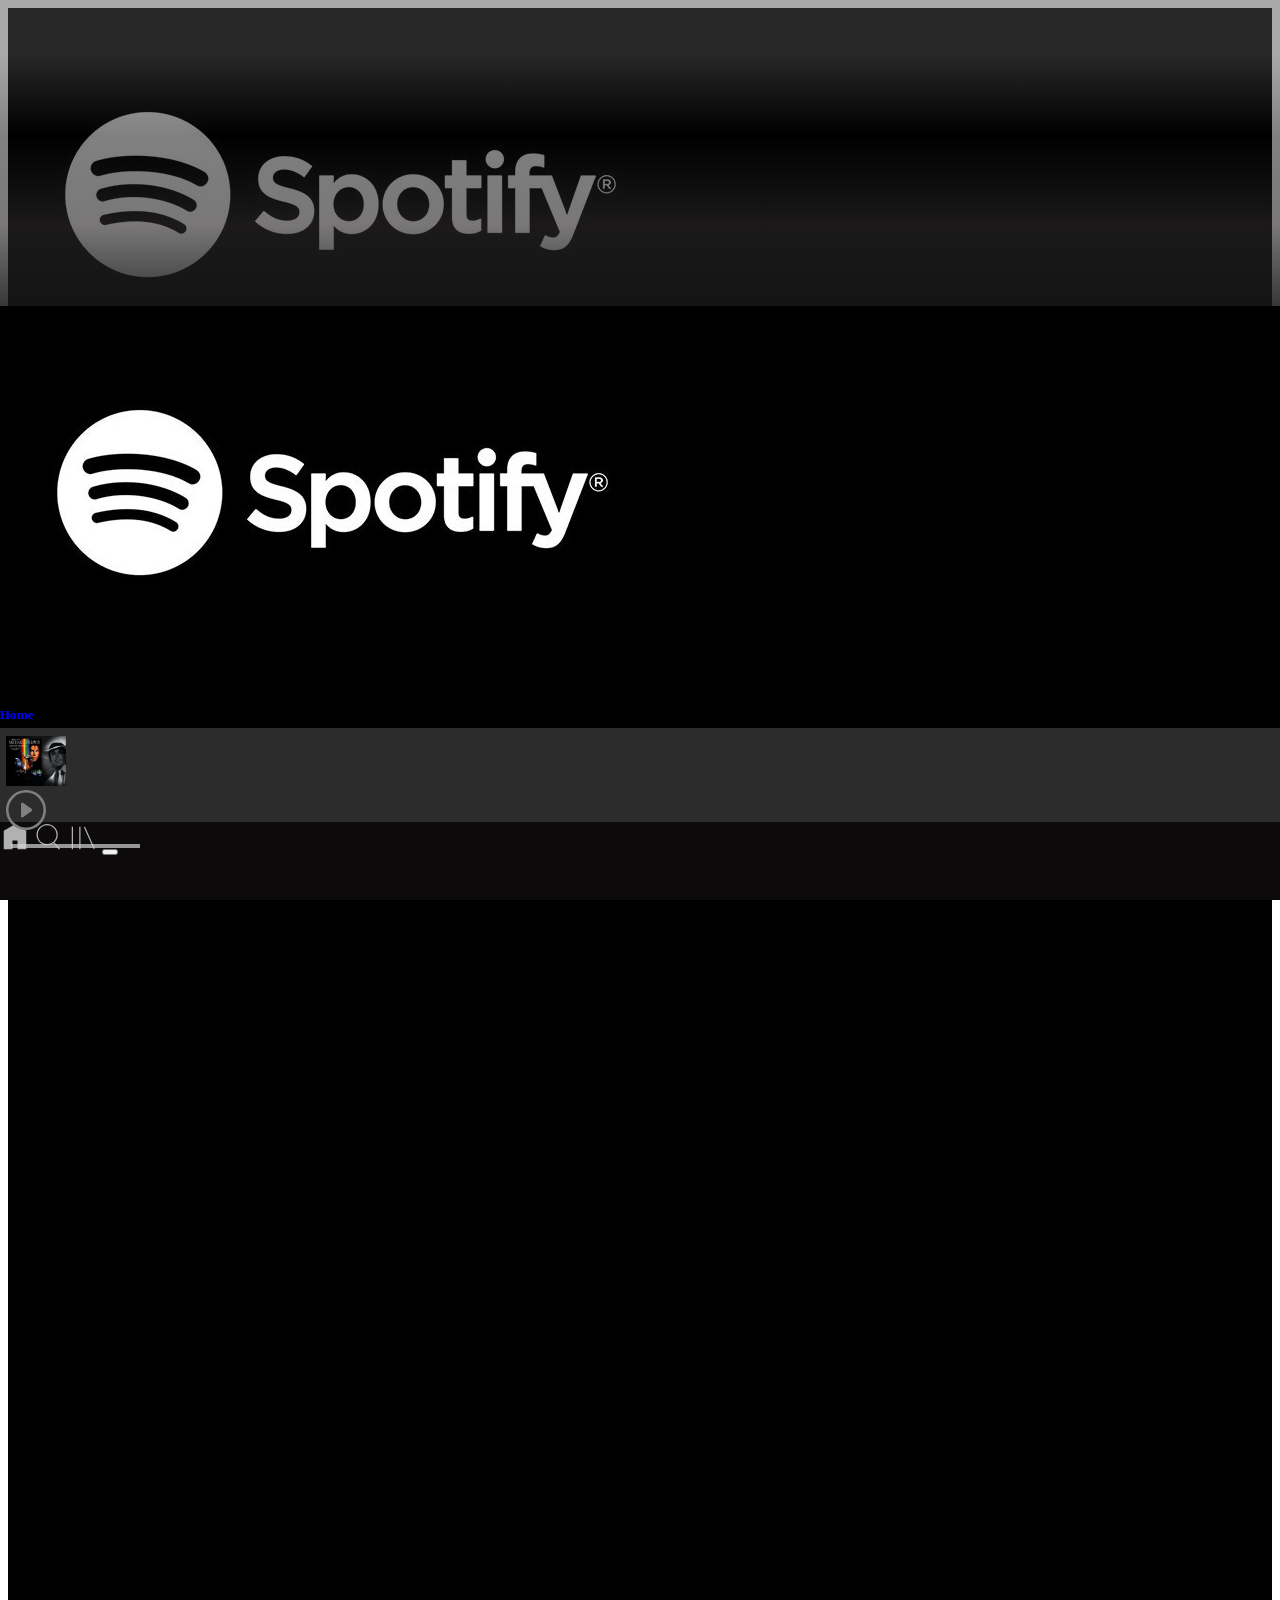
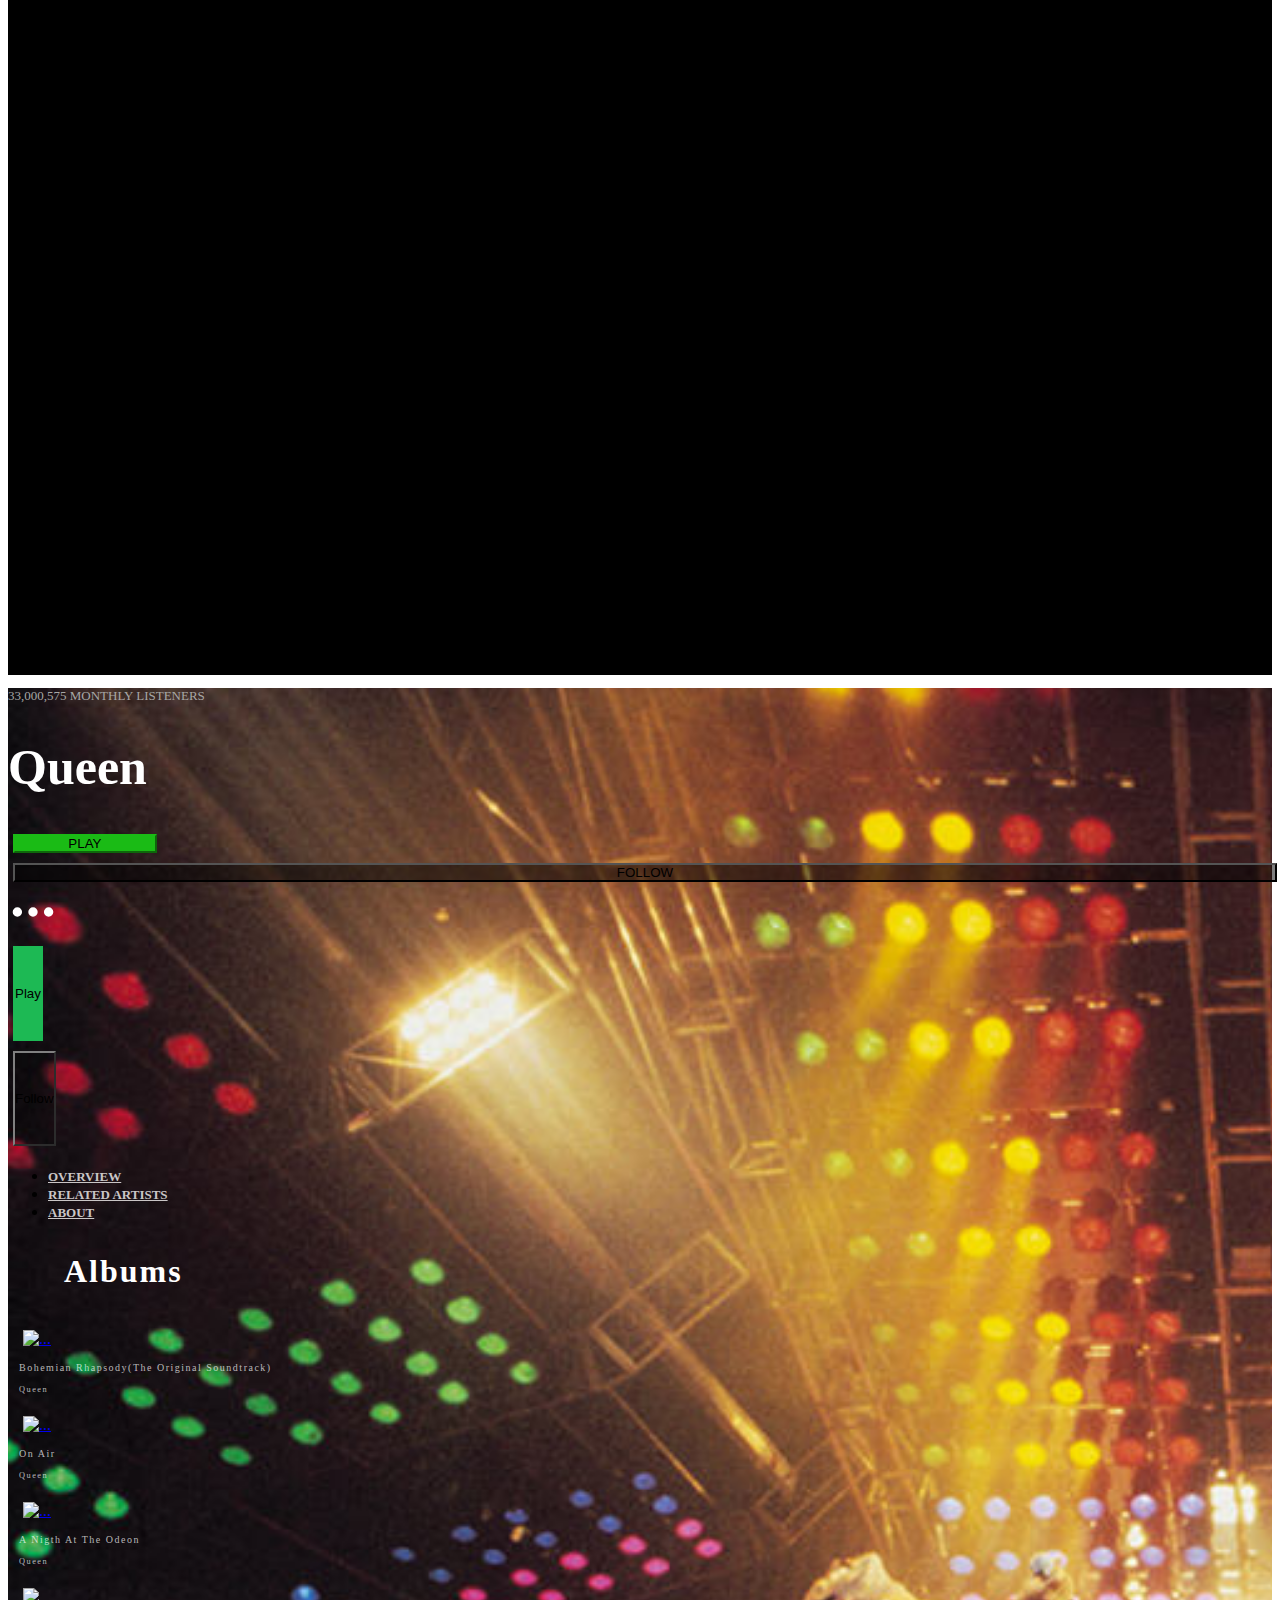
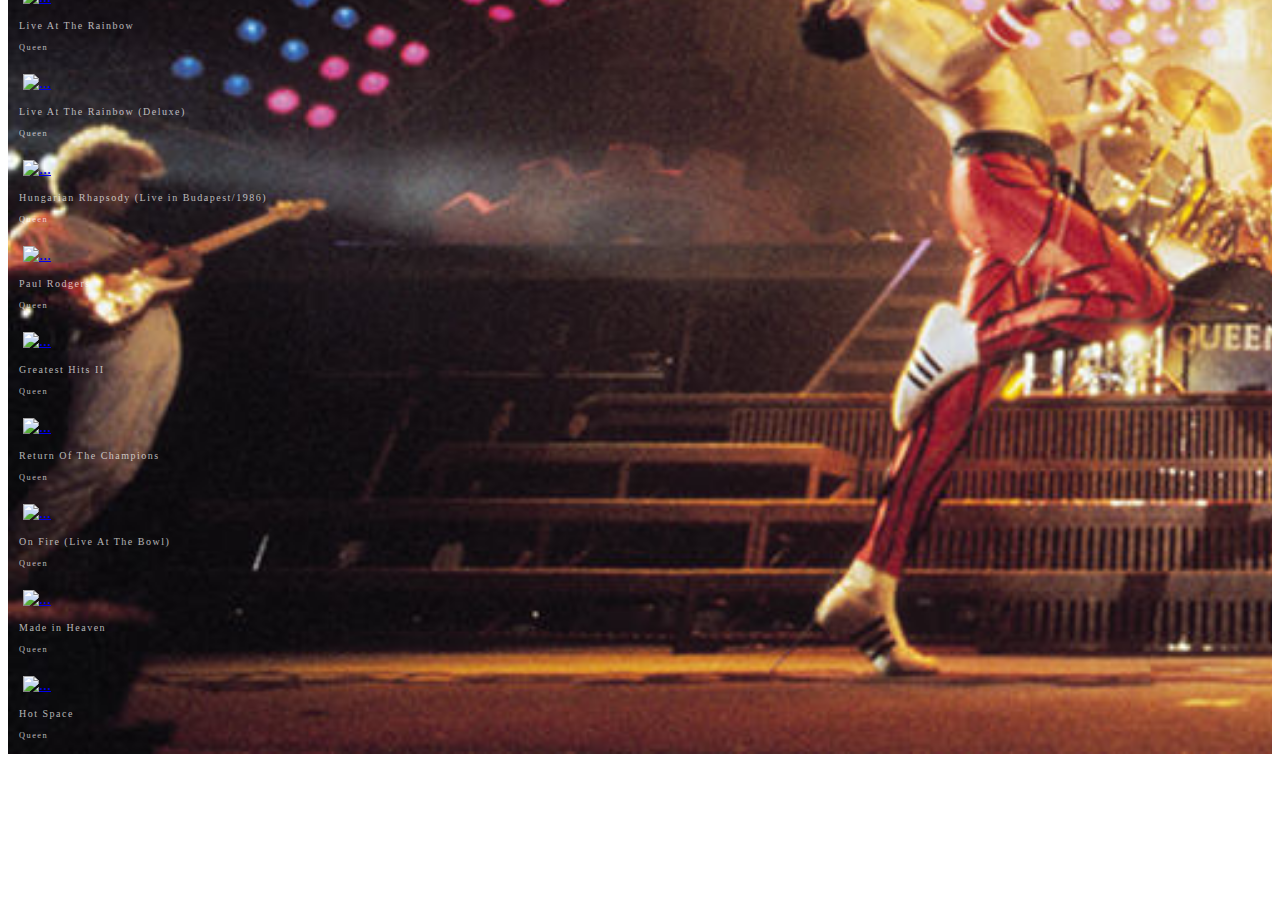
==== commit d7321b06: "hover only in artist" ====
--- a/artist.html
+++ b/artist.html
@@ -55,7 +55,7 @@
               </ul>
             </div>
 
-            <div class="sideBottom mb-4">
+            <div class="sideBottom artist-bottom mb-4">
               <div class="container mb-5 pb-5">
                 <div class="ml-2">
                   <svg
@@ -190,7 +190,7 @@
                         </div>
                       </div>
                     </div>   -->
-                  <section id="cardsDeck">
+                  <section id="cardsDeck" class="artist-cards">
                     <div class="row mx-5">
                       <div id="deckHeader" class="row w-100">
                         <div class="mt-4 mb-1">
@@ -204,7 +204,10 @@
                       <div class="row row-cols-1 row-cols-sm-2 row-cols-md-4 row-cols-lg-6 px-5">
                         <div class="col px-0 mb-4">
                           <div class="card h-100">
-                            <img src=https://encrypted-tbn0.gstatic.com/images?q=tbn:ANd9GcTUaqRn8ruIVbKenwXKFX7a9KQKRLRuQRpS-GsHIyY6qrICzKjlifRmFEC_fj8FGC0sPLs&usqp=CAU class="card-img-top" alt="...">
+                            <a href="album.html">
+                              <img src=https://encrypted-tbn0.gstatic.com/images?q=tbn:ANd9GcTUaqRn8ruIVbKenwXKFX7a9KQKRLRuQRpS-GsHIyY6qrICzKjlifRmFEC_fj8FGC0sPLs&usqp=CAU class="card-img-top" alt="...">
+                            </a>
+                            <div class="card-play"></div>
                             <!-- <i class="fab fa-spotify"></i> -->
                             <div class="card-body text-center p-3">
                               <p class="card-text text-white mb-0 mt-1">Bohemian Rhapsody(The Original Soundtrack)</p>
@@ -214,7 +217,10 @@
                         </div>
                         <div class="col px-0 mb-4">
                           <div class="card h-100">
-                            <img src=https://bravewords.com/medias-static/images/news/2016%20II/queenonair1.jpg class="card-img-top" alt="...">
+                            <a href="album.html">
+                              <img src=https://bravewords.com/medias-static/images/news/2016%20II/queenonair1.jpg class="card-img-top" alt="...">
+                            </a>
+                            <div class="card-play"></div>  
                             <!-- <i class="fab fa-spotify"></i> -->
                             <div class="card-body text-center p-3">
                               <p class="card-text text-white mb-0 mt-1">On Air</p>
@@ -224,7 +230,10 @@
                         </div>
                         <div class="col px-0 mb-4">
                           <div class="card h-100">
-                            <img src=https://img.discogs.com/h-NVa4igX-riZjnzVFugzXxiRIo=/fit-in/600x591/filters:strip_icc():format(jpeg):mode_rgb():quality(90)/discogs-images/R-7739371-1483370708-1554.jpeg.jpg class="card-img-top" alt="...">
+                            <a href="album.html">
+                              <img src=https://img.discogs.com/h-NVa4igX-riZjnzVFugzXxiRIo=/fit-in/600x591/filters:strip_icc():format(jpeg):mode_rgb():quality(90)/discogs-images/R-7739371-1483370708-1554.jpeg.jpg class="card-img-top" alt="...">
+                            </a>
+                            <div class="card-play"></div>  
                             <!-- <i class="fab fa-spotify"></i> -->
                             <div class="card-body text-center p-3">
                               <p class="card-text text-white mb-0 mt-1">A Nigth At The Odeon</p>
@@ -234,7 +243,10 @@
                         </div>
                         <div class="col px-0 mb-4">
                           <div class="card h-100">
-                            <img src=https://upload.wikimedia.org/wikipedia/en/2/2d/Live_at_the_Rainbow_%2774.jpg class="card-img-top" alt="...">
+                            <a href="album.html">
+                              <img src=https://upload.wikimedia.org/wikipedia/en/2/2d/Live_at_the_Rainbow_%2774.jpg class="card-img-top" alt="...">
+                            </a>
+                            <div class="card-play"></div>  
                             <!-- <i class="fab fa-spotify"></i> -->
                             <div class="card-body text-center p-3">
                               <p class="card-text text-white mb-0 mt-1">Live At The Rainbow</p>
@@ -244,7 +256,10 @@
                         </div>
                         <div class="col px-0 mb-4">
                           <div class="card h-100">
-                            <img src=https://upload.wikimedia.org/wikipedia/en/2/2d/Live_at_the_Rainbow_%2774.jpg class="card-img-top" alt="...">
+                            <a href="album.html">
+                              <img src=https://upload.wikimedia.org/wikipedia/en/2/2d/Live_at_the_Rainbow_%2774.jpg class="card-img-top" alt="...">
+                            </a>
+                            <div class="card-play"></div>  
                             <!-- <i class="fab fa-spotify"></i> -->
                             <div class="card-body text-center p-3">
                               <p class="card-text text-white mb-0 mt-1">Live At The Rainbow (Deluxe)</p>
@@ -254,8 +269,11 @@
                         </div>
                         <div class="col px-0 mb-4">
                           <div class="card h-100">
-                            <img src=
-                            https://lh3.googleusercontent.com/proxy/hxTl6g3s9QMV8ecMCowSQW8YhB1Fmq7gPkkUKB_nWVDnT1zhuJ-HlejxTLlzB1BGiCq3-UZ0UloHyPVarmL2lr7aZSWjCYdfgfKPW1I8notklb7iJHw5fCOk0LsvQ7hDCMRl1wktfttdHlMFNKm3CLmwXy7R class="card-img-top" alt="...">
+                            <a href="album.html">
+                              <img src=
+                              https://lh3.googleusercontent.com/proxy/hxTl6g3s9QMV8ecMCowSQW8YhB1Fmq7gPkkUKB_nWVDnT1zhuJ-HlejxTLlzB1BGiCq3-UZ0UloHyPVarmL2lr7aZSWjCYdfgfKPW1I8notklb7iJHw5fCOk0LsvQ7hDCMRl1wktfttdHlMFNKm3CLmwXy7R class="card-img-top" alt="...">
+                            </a>
+                            <div class="card-play"></div>  
                             <!-- <i class="fab fa-spotify"></i> -->
                             <div class="card-body text-center p-3">
                               <p class="card-text text-white mb-0 mt-1">Hungarian Rhapsody (Live in Budapest/1986)</p>
@@ -266,7 +284,10 @@
 
                         <div class="col px-0 mb-4">
                           <div class="card h-100">
-                            <img src=https://upload.wikimedia.org/wikipedia/en/thumb/9/99/Queen_The_Cosmos_Rocks_Album_Cover.jpg/220px-Queen_The_Cosmos_Rocks_Album_Cover.jpg class="card-img-top" alt="...">
+                            <a href="album.html">
+                              <img src=https://upload.wikimedia.org/wikipedia/en/thumb/9/99/Queen_The_Cosmos_Rocks_Album_Cover.jpg/220px-Queen_The_Cosmos_Rocks_Album_Cover.jpg class="card-img-top" alt="...">
+                            </a>
+                            <div class="card-play"></div>  
                             <!-- <i class="fab fa-spotify"></i> -->
                             <div class="card-body text-center p-3">
                               <p class="card-text text-white mb-0 mt-1">Paul Rodgers</p>
@@ -276,7 +297,10 @@
                         </div>
                         <div class="col px-0 mb-4">
                           <div class="card h-100">
-                            <img src=https://encrypted-tbn1.gstatic.com/shopping?q=tbn:ANd9GcRK7LeHFWl0atUUd1nHO-yyTRQpFxGSMK9AKnmhtg-TARBnJ0Li6wlK0Q6jhM9YMvpYcd17R9k1038avn3t5S0TVDyyNRBl1kkpo4rDfvP0mMEu1VLNr2H5EeM8-TI&usqp=CAE class="card-img-top" alt="...">
+                            <a href="album.html">
+                              <img src=https://encrypted-tbn1.gstatic.com/shopping?q=tbn:ANd9GcRK7LeHFWl0atUUd1nHO-yyTRQpFxGSMK9AKnmhtg-TARBnJ0Li6wlK0Q6jhM9YMvpYcd17R9k1038avn3t5S0TVDyyNRBl1kkpo4rDfvP0mMEu1VLNr2H5EeM8-TI&usqp=CAE class="card-img-top" alt="...">
+                            </a>
+                            <div class="card-play"></div>  
                             <!-- <i class="fab fa-spotify"></i> -->
                             <div class="card-body text-center p-3">
                               <p class="card-text text-white mb-0 mt-1">Greatest Hits II</p>
@@ -286,7 +310,10 @@
                         </div>
                         <div class="col px-0 mb-4">
                           <div class="card h-100">
-                            <img src=https://upload.wikimedia.org/wikipedia/en/a/a1/Returnofthechampions.jpg class="card-img-top" alt="...">
+                            <a href="album.html">
+                              <img src=https://upload.wikimedia.org/wikipedia/en/a/a1/Returnofthechampions.jpg class="card-img-top" alt="...">
+                            </a>
+                            <div class="card-play"></div>  
                             <!-- <i class="fab fa-spotify"></i> -->
                             <div class="card-body text-center p-3">
                               <p class="card-text text-white mb-0 mt-1">Return Of The Champions</p>
@@ -296,7 +323,10 @@
                         </div>
                         <div class="col px-0 mb-4">
                           <div class="card h-100">
-                            <img src=https://m.media-amazon.com/images/I/81jx9KYIe0L._SS500_.jpg class="card-img-top" alt="...">
+                            <a href="album.html">
+                              <img src=https://m.media-amazon.com/images/I/81jx9KYIe0L._SS500_.jpg class="card-img-top" alt="...">
+                            </a>
+                            <div class="card-play"></div>  
                             <!-- <i class="fab fa-spotify"></i> -->
                             <div class="card-body text-center p-3">
                               <p class="card-text text-white mb-0 mt-1">On Fire (Live At The Bowl)</p>
@@ -306,7 +336,10 @@
                         </div>
                         <div class="col px-0 mb-4">
                           <div class="card h-100">
-                            <img src=http://2.bp.blogspot.com/-W1nK1BnpQm8/Td2ZUZDUsAI/AAAAAAAABi0/SrcHk1yy4DM/s1600/Queen+-+Made+in+Heaven.jpg class="card-img-top" alt="...">
+                            <a href="album.html">
+                              <img src=http://2.bp.blogspot.com/-W1nK1BnpQm8/Td2ZUZDUsAI/AAAAAAAABi0/SrcHk1yy4DM/s1600/Queen+-+Made+in+Heaven.jpg class="card-img-top" alt="...">
+                            </a>
+                            <div class="card-play"></div>  
                             <!-- <i class="fab fa-spotify"></i> -->
                             <div class="card-body text-center p-3">
                               <p class="card-text text-white mb-0 mt-1">Made in Heaven</p>
@@ -316,7 +349,10 @@
                         </div>
                         <div class="col px-0 mb-4">
                           <div class="card h-100">
-                            <img src=https://www.udiscovermusic.com/wp-content/uploads/2019/05/Queen-Hot-Space-album-cover-820.jpg class="card-img-top" alt="...">
+                            <a href="album.html">
+                              <img src=https://www.udiscovermusic.com/wp-content/uploads/2019/05/Queen-Hot-Space-album-cover-820.jpg class="card-img-top" alt="...">
+                            </a>
+                            <div class="card-play"></div>  
                             <!-- <i class="fab fa-spotify"></i> -->
                             <div class="card-body text-center p-3">
                               <p class="card-text text-white mb-0 mt-1">Hot Space</p>
@@ -537,14 +573,14 @@
 
     <div class="d-block d-xl-none smalltab">
       <div class="collapse" id="navbarToggleExternalContent">
-        <div class="row p-4 mb-5">
-          <div class="col-6">
-            <a href=""><img class="img-fluid text-center mb-2" src="spotify_black.png" alt=""/></a>
+        <div class="row p-sm-t-4 p-md-t-2 mb-5 pb-5 small-sidebar">
+          <div class="col-6 col-md-3">
+            <a href="home.html"><img class="img-fluid text-center mb-2 pt-3" src="spotify_black.png" alt=""/></a>
           </div>
-          <div class="col-6">
-            <a href="home.html"><h5 class="text-white small">Home</h5></a>
-            <a  href=""><h5 class="text-white small my-3">Search</h5></a>
-            <a href=""><h5 class="text-white small">Your Library</h5></a>
+          <div class="col-6 col-md-9 d-md-flex flex-row justify-content-between align-items-center">
+            <a href="home.html"><h5 class="text-white medium pt-2">Home</h5></a>
+            <a  href=""><h5 class="text-white medium m-sm-y-3 pt-2">Search</h5></a>
+            <a href=""><h5 class="text-white medium pt-2 mr-5">Your Library</h5></a>
           </div>         
         </div>
       </div>
--- a/styles.css
+++ b/styles.css
@@ -279,6 +279,11 @@
 
 #menu .sideBottom{
     color: #B1B1B1;
+    padding-bottom: 60%;
+}
+
+#menu .artist-bottom{
+    padding-bottom: 130%;
 }
 
 #menu .sideBottom a{
@@ -328,6 +333,14 @@
     color: #B1B1B1;
   }
 
+  @media screen and (max-width: 1200px){
+    .smalltab .small-sidebar img{
+      max-width: 60%;
+      max-height: 100%;
+    }
+}
+
+
 /*============= Rabia small screen Side Bar END============== */
 
 
@@ -352,10 +365,8 @@
         right: 0;
         left: 0;
         bottom: 78px;
-        z-index: 10;
+        z-index: 101;
     }
-  
-    
 }
 
 /* @media screen and (min-width: 1250px) {
@@ -660,6 +671,10 @@
     background-image: linear-gradient(180deg, rgba(82,81,81,0.4939017843465511) 6%, rgba(0,0,0,0.4939017843465511) 15%, rgba(42,39,39,0.6283555658591562) 25%, rgba(20,20,20,0.9420810560552346) 37%, rgba(0,0,0,1) 51%, rgba(0,0,0,1) 70%, rgba(0,0,0,1) 79%, rgba(0,0,0,1) 84%, rgba(0,0,0,1) 93%, rgba(0,0,0,1) 97%);
 }
 
+#contentArtist #cardsDeck {
+    margin-bottom: 150px;
+}
+
 #contentArtist p{
     z-index: 10;
     color: #a7a7a5;
@@ -811,6 +826,10 @@
     z-index:2;
 }
 
+#contentArtist .card:hover .card-play {
+    transform: scale(1);
+}
+
 #contentArtist .row2{
     padding-bottom: 100px;
     margin-bottom: 500px;
@@ -912,6 +931,8 @@
     border-color: rgba(24, 24, 24, 0);
     border-radius: 0.5em;
     /* z-index: 5; */
+    transform: translateX(0px);  
+    transition: 1s all;
 
 }
 
@@ -923,6 +944,19 @@
     z-index: 3;
 }
 
+
+#queen{
+    transform: translateX(0px);  
+    transition: 1s all;
+}
+
+#queen:hover{
+    transform: scale(1.09);
+    /* box-shadow: 0 0 20px 5px rgba(0, 0, 0, 0.2); */
+    cursor: pointer;
+    z-index: 3;
+}
+
 /* heading of cards section  */
 #deckHeader>div>h3 {
     padding-left: 56px;
@@ -947,6 +981,16 @@
     padding: 8px;
     padding-bottom: 0;
     /* z-index: 2; */
+}
+
+.artist-cards .card :hover::after{
+    content: "";
+    position: absolute;
+    top: 0;
+    left: 0;
+    height: 100%;
+    width: 100%;
+    background-color:  rgba(0,0,0,0.4);
 }
 
 /* #cardsDeck .second-row .card::before {
@@ -985,6 +1029,38 @@
     color: rgba(255, 255, 255, 0.7);
 }
 
+.card-play {
+    width: 40px;
+    height: 40px;
+    background-color: #27AE60;
+    position: absolute;
+    left: 0;
+    right: 0;
+    top: 0;
+    bottom: 80px;
+    margin: auto;
+    border-radius: 50%;
+    z-index: 20;
+    transform: scale(0);
+    transition: transform 0.1s;
+}
+
+.card-play::before {
+    content: '';
+    display: block;
+    width: 0;
+    height: 0;
+    position: absolute;
+    top: 0;
+    right: 0;
+    bottom: 0;
+    left: 4px;
+    margin: auto;
+    border-style: solid;
+    border-width: 7px 0 7px 10px;
+    border-color: transparent transparent transparent white;
+    background-color: transparent;
+}
 
 #contentHome li a{
     color:rgba(202, 198, 198, 0.73);
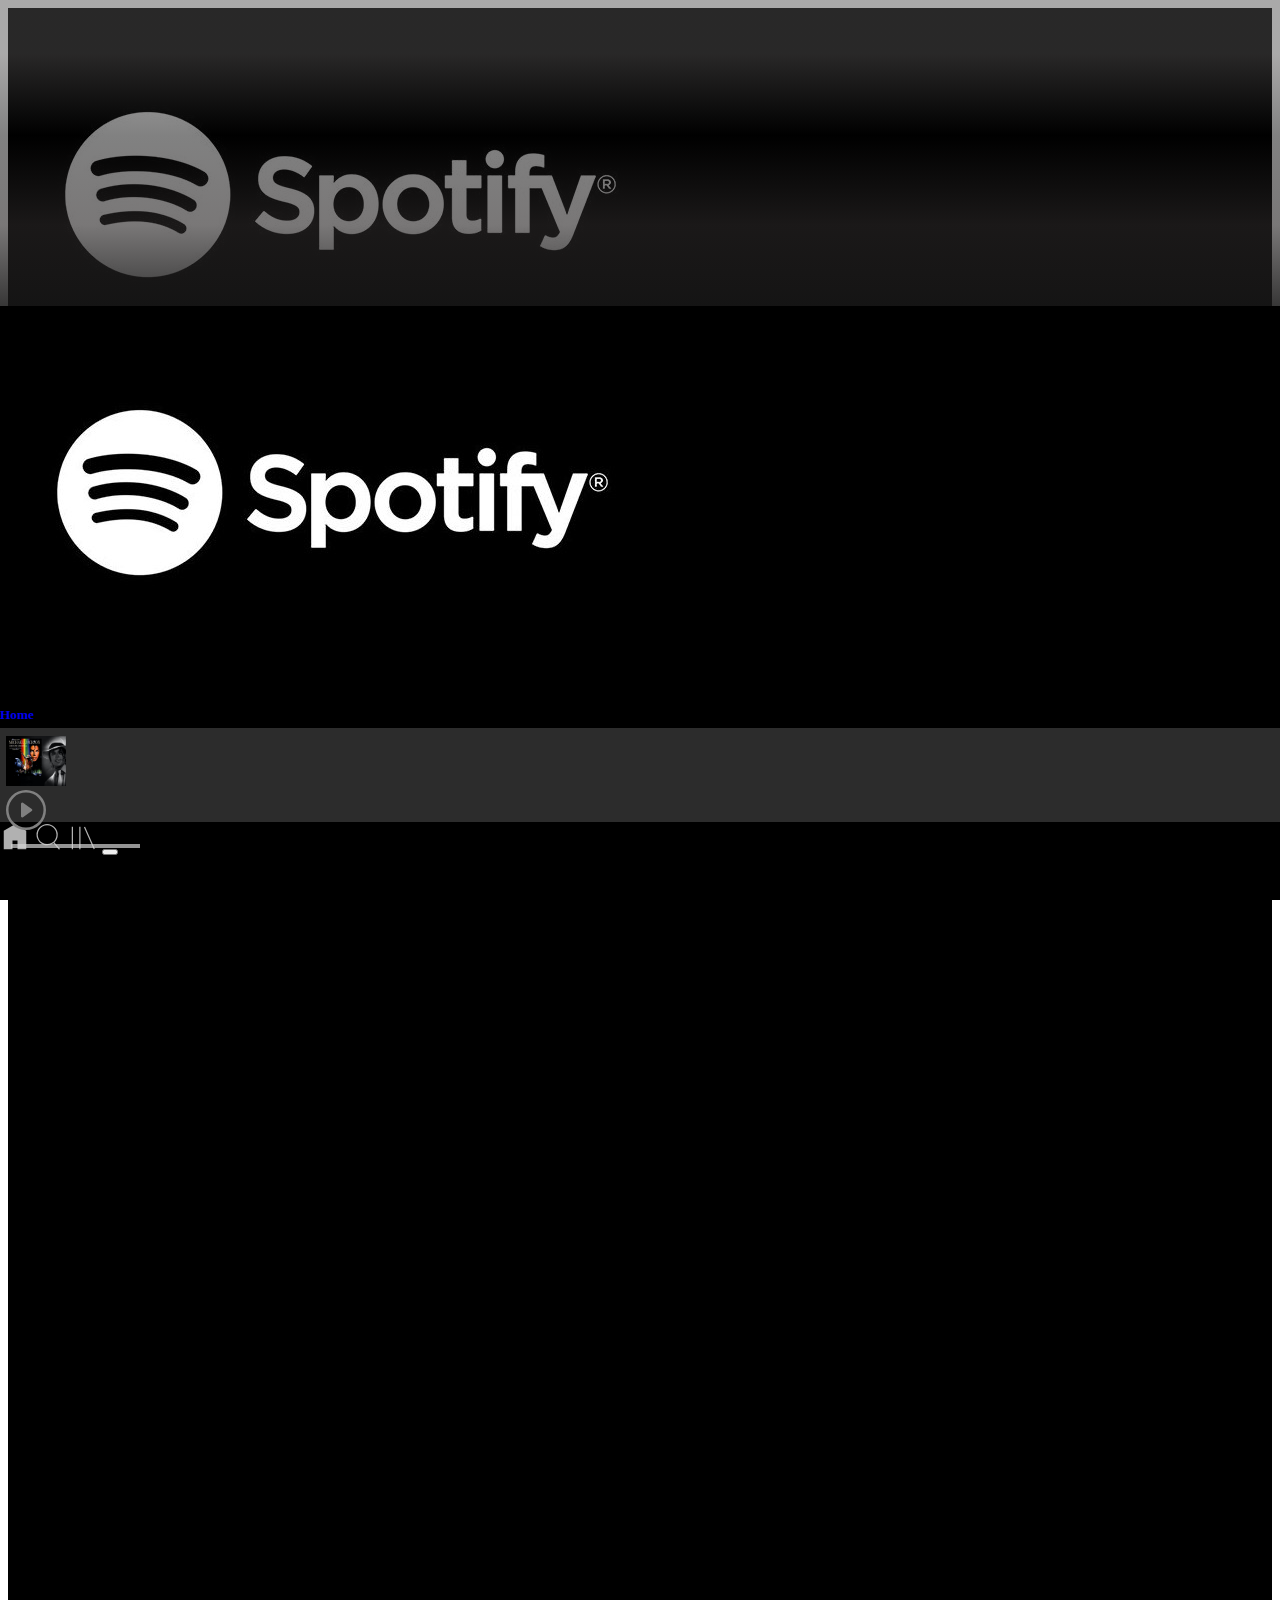
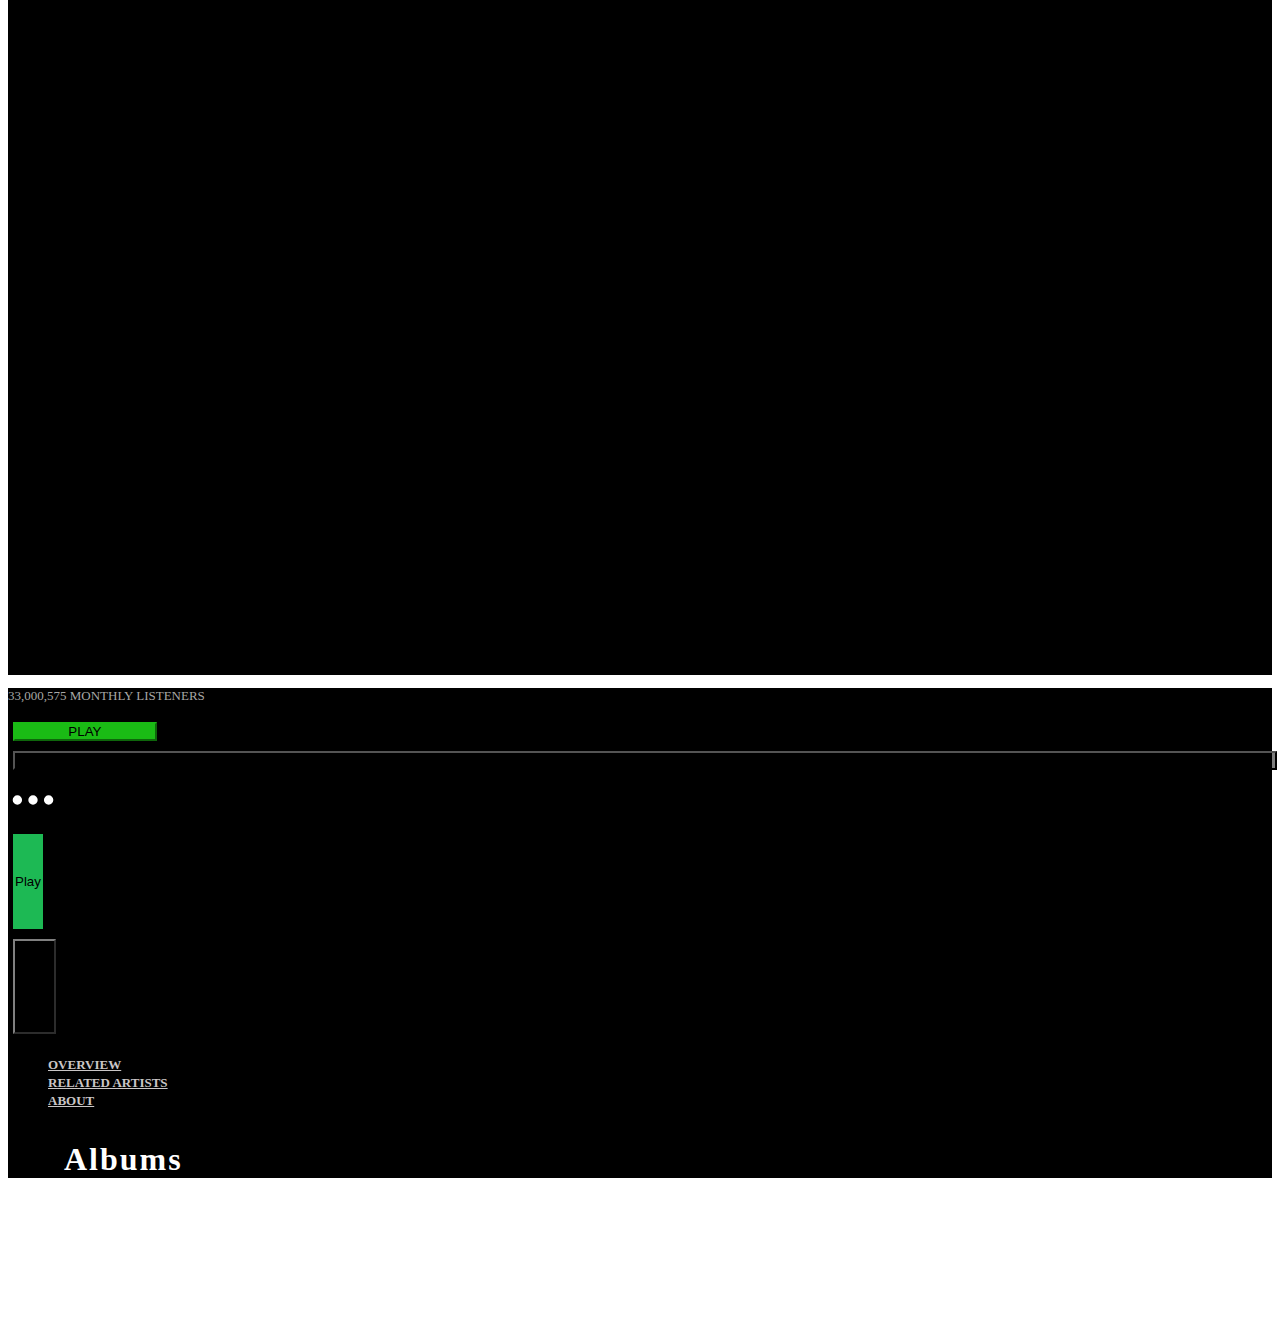
==== commit 40e66173: "Branch Update" ====
--- a/artist.html
+++ b/artist.html
@@ -17,7 +17,7 @@
     />
 
     <title>Artist</title>
-    
+
     <link rel="stylesheet" href="styles.css" />
     <!-- font awesome -->
     <link
@@ -30,26 +30,68 @@
   <body>
     <div class="container-fluid">
       <main>
-        <div class="row ">
-          <div id="menu" class="col-12 d-none d-lg-none col-xl-2 d-xl-flex flex-column justify-content-between">
+        <div class="row">
+          <div
+            id="menu"
+            class="
+              col-12
+              d-none d-lg-none
+              col-xl-2
+              d-xl-flex
+              flex-column
+              justify-content-between
+            "
+          >
             <div>
-              <a href="home.html"
-                ><img
+              <a href="home.html">
+                <img
                   class="img-fluid text-center mb-2 pr-5"
                   src="sideassets/spotify_black.png"
                   alt=""
-              /></a>
+                />
+              </a>
               <ul class="pl-2">
                 <li>
-                    <svg viewBox="0 0 512 512" width="24" height="24" xmlns="http://www.w3.org/2000/svg"><path d="M448 463.746h-149.333v-149.333h-85.334v149.333h-149.333v-315.428l192-111.746 192 110.984v316.19z" fill="currentColor"></path></svg>
+                  <svg
+                    viewBox="0 0 512 512"
+                    width="24"
+                    height="24"
+                    xmlns="http://www.w3.org/2000/svg"
+                  >
+                    <path
+                      d="M448 463.746h-149.333v-149.333h-85.334v149.333h-149.333v-315.428l192-111.746 192 110.984v316.19z"
+                      fill="currentColor"
+                    ></path>
+                  </svg>
                   <a class="pl-3" href="home.html">Home</a>
                 </li>
                 <li class="my-4">
-                    <svg viewBox="0 0 512 512" width="24" height="24" xmlns="http://www.w3.org/2000/svg"><path d="M349.714 347.937l93.714 109.969-16.254 13.969-93.969-109.969q-48.508 36.825-109.207 36.825-36.826 0-70.476-14.349t-57.905-38.603-38.603-57.905-14.349-70.476 14.349-70.476 38.603-57.905 57.905-38.603 70.476-14.349 70.476 14.349 57.905 38.603 38.603 57.905 14.349 70.476q0 37.841-14.73 71.619t-40.889 58.921zM224 377.397q43.428 0 80.254-21.461t58.286-58.286 21.461-80.254-21.461-80.254-58.286-58.285-80.254-21.46-80.254 21.46-58.285 58.285-21.46 80.254 21.46 80.254 58.285 58.286 80.254 21.461z" fill="currentColor" fill-rule="evenodd"></path></svg>
+                  <svg
+                    viewBox="0 0 512 512"
+                    width="24"
+                    height="24"
+                    xmlns="http://www.w3.org/2000/svg"
+                  >
+                    <path
+                      d="M349.714 347.937l93.714 109.969-16.254 13.969-93.969-109.969q-48.508 36.825-109.207 36.825-36.826 0-70.476-14.349t-57.905-38.603-38.603-57.905-14.349-70.476 14.349-70.476 38.603-57.905 57.905-38.603 70.476-14.349 70.476 14.349 57.905 38.603 38.603 57.905 14.349 70.476q0 37.841-14.73 71.619t-40.889 58.921zM224 377.397q43.428 0 80.254-21.461t58.286-58.286 21.461-80.254-21.461-80.254-58.286-58.285-80.254-21.46-80.254 21.46-58.285 58.285-21.46 80.254 21.46 80.254 58.285 58.286 80.254 21.461z"
+                      fill="currentColor"
+                      fill-rule="evenodd"
+                    ></path>
+                  </svg>
                   <a class="pl-3" href="">Search</a>
                 </li>
                 <li>
-                    <svg viewBox="0 0 512 512" width="24" height="24" xmlns="http://www.w3.org/2000/svg"><path d="M291.301 81.778l166.349 373.587-19.301 8.635-166.349-373.587zM64 463.746v-384h21.334v384h-21.334zM192 463.746v-384h21.334v384h-21.334z" fill="currentColor"></path></svg>
+                  <svg
+                    viewBox="0 0 512 512"
+                    width="24"
+                    height="24"
+                    xmlns="http://www.w3.org/2000/svg"
+                  >
+                    <path
+                      d="M291.301 81.778l166.349 373.587-19.301 8.635-166.349-373.587zM64 463.746v-384h21.334v384h-21.334zM192 463.746v-384h21.334v384h-21.334z"
+                      fill="currentColor"
+                    ></path>
+                  </svg>
                   <a class="pl-3" href="">Your Library</a>
                 </li>
               </ul>
@@ -85,345 +127,149 @@
               </div>
             </div>
           </div>
-
           <!-- Sidebar end -->
 
           <div id="contentArtist" class="col-12 col-xl-10 mb-5">
-          <!-- new content  -->
-    
-
             <div class="container">
-
-                <!-- Upper body -->
-                <div class="row justify-content-center mt-4 pt-5">
-                    <div class="d-flex flex-column text-center z-index:2">
-                        <p>33,000,575 MONTHLY LISTENERS</p>
-                        <h1><strong>Queen</strong></h1>
-                        <div class="d-md-flex flex-row text-center mt-3 d-none ">
-                            <button type="button" class=" btn badge-pill btn-primary playbtn">PLAY</button>
-                            <button type="button" class=" btn badge-pill btn-secondary follow mx-3">FOLLOW</button>
-                            <svg  xmlns="http://www.w3.org/2000/svg" width="50" height="50" class="bi bi-three-dots " viewBox="0 0 16 16">
-                                <path d="M3 9.5a1.5 1.5 0 1 1 0-3 1.5 1.5 0 0 1 0 3zm5 0a1.5 1.5 0 1 1 0-3 1.5 1.5 0 0 1 0 3zm5 0a1.5 1.5 0 1 1 0-3 1.5 1.5 0 0 1 0 3z"/>
-                              </svg>                  
-                        </div>
-
-                        
-                          <div class="row text-center mt-3 justify-content-center d-block d-md-none" style="z-index: 10;">
-                            <div class="col-12">
-                              <button type="button" class="btn btn-primary btn-lg btn-block smallPlaybtn badge-pill">Play</button>
-                            </div> 
-                            <div class="col-12 mt-4">
-                              <button type="button" class="btn btn-primary btn-lg btn-block smallfollow badge-pill">Follow</button>
-                            </div>
-                          </div>
-                          
-                       
-                        <div class="mt-4 pt-4" style="z-index:1;">
-                            <ul class="nav nav-tabs">
-                                <li class="nav-item">
-                                  <a class="nav-link active" href="#"><strong>OVERVIEW</strong></a>
-                                </li>
-                                <li class="nav-item mx-4">
-                                  <a class="nav-link" href="#"><strong>RELATED ARTISTS</strong></a>
-                                </li>
-                                <li class="nav-item">
-                                  <a class="nav-link" href="#"><strong>ABOUT</strong></a>
-                                </li>
-                              </ul>
-                        </div>
-                    </div>               
+              <!-- Upper body -->
+              <div class="row justify-content-center mt-4 pt-5">
+                <div class="d-flex flex-column text-center z-index:2">
+                  <p>33,000,575 MONTHLY LISTENERS</p>
+                  <div id="artistHeader">
+                    <!-- <h1 ><strong></strong></h1> -->
+                  </div>
+                  <div class="d-md-flex flex-row text-center mt-3 d-none">
+                    <button
+                      type="button"
+                      class="btn badge-pill btn-primary playbtn"
+                    >
+                      PLAY
+                    </button>
+                    <button
+                      type="button"
+                      class="btn badge-pill btn-secondary follow mx-3"
+                    >
+                      FOLLOW
+                    </button>
+                    <svg
+                      xmlns="http://www.w3.org/2000/svg"
+                      width="50"
+                      height="50"
+                      class="bi bi-three-dots"
+                      viewBox="0 0 16 16"
+                    >
+                      <path
+                        d="M3 9.5a1.5 1.5 0 1 1 0-3 1.5 1.5 0 0 1 0 3zm5 0a1.5 1.5 0 1 1 0-3 1.5 1.5 0 0 1 0 3zm5 0a1.5 1.5 0 1 1 0-3 1.5 1.5 0 0 1 0 3z"
+                      />
+                    </svg>
+                  </div>
+
+                  <div
+                    class="
+                      row
+                      text-center
+                      mt-3
+                      justify-content-center
+                      d-block d-md-none
+                    "
+                    style="z-index: 10"
+                  >
+                    <div class="col-12">
+                      <button
+                        type="button"
+                        class="
+                          btn btn-primary btn-lg btn-block
+                          smallPlaybtn
+                          badge-pill
+                        "
+                      >
+                        Play
+                      </button>
+                    </div>
+                    <div class="col-12 mt-4">
+                      <button
+                        type="button"
+                        class="
+                          btn btn-primary btn-lg btn-block
+                          smallfollow
+                          badge-pill
+                        "
+                      >
+                        Follow
+                      </button>
+                    </div>
+                  </div>
+
+                  <div class="mt-4 pt-4" style="z-index: 1">
+                    <ul class="nav nav-tabs">
+                      <li class="nav-item">
+                        <a class="nav-link active" href="#">
+                          <strong>OVERVIEW</strong>
+                        </a>
+                      </li>
+                      <li class="nav-item mx-4">
+                        <a class="nav-link" href="#">
+                          <strong>RELATED ARTISTS</strong>
+                        </a>
+                      </li>
+                      <li class="nav-item">
+                        <a class="nav-link" href="#"><strong>ABOUT</strong></a>
+                      </li>
+                    </ul>
+                  </div>
                 </div>
-                <!-- Upper body end -->
+              </div>
+              <!-- Upper body end -->
             </div>
-                <!-- CARDS -->
-                <!-- <div class="row mt-3 artistCards"> -->
-                    <!-- <h2 class="text-left mb-3"><strong>Albums</strong></h2> -->
-                    <!-- ROW 1 -->
-                    <!-- <div class="row mb-4">
-                      <div class="card-deck">
-                        <div class="card text-center p-md-b-5">
-                          <a href="album.html"><img src="https://is4-ssl.mzstatic.com/image/thumb/Music114/v4/e3/fd/ec/e3fdecc8-2dd2-0cea-1c8e-8dce7212c0f0/dj.dthoguko.jpg/1000x1000bb.webp" class="img-fluid" alt="..."></a>
-                          <div class="card-body">
-                            <p class="card-text text-white mb-0 mt-1">Bohemian Rhapsody(The Original Soundtrack)</p>
-                            <p class="card-text text-muted"><small class="text-muted"><strong>Queen</strong></small></p>
-                          </div>
-                        </div>
-                        <div class="card text-center">
-                          <a href="album.html"><img src="https://is4-ssl.mzstatic.com/image/thumb/Music114/v4/e5/d2/c7/e5d2c745-fc76-db1a-ad09-58c57414d7b4/00602537700417.rgb.jpg/1000x1000bb.webp" class="img-fluid" alt="..."></a>
-                          <div class="card-body">
-                          
-                            <p class="card-text text-white mb-0 mt-1">Bohemian Rhapsody(The Original Soundtrack)</p>
-                            <p class="card-text text-muted"><small class="text-muted"><strong>Queen</strong></small></p>
-                          </div>
-                        </div>
-                        <div class="card text-center">
-                          <a href="album.html"><img src="https://is3-ssl.mzstatic.com/image/thumb/Music124/v4/4c/86/1d/4c861dab-5428-f3b7-8068-82bb69db5e89/093624932130.jpg/1000x1000bb.webp" class="img-fluid" alt="..."></a>
-                          <div class="card-body">
-                            
-                            <p class="card-text text-white mb-0 mt-1">Bohemian Rhapsody(The Original Soundtrack)</p>
-                            <p class="card-text text-muted"><small class="text-muted"><strong>Queen</strong></small></p>
-                          </div>
-                        </div>
-                        <div class="card text-center">
-                          <a href="album.html"><img src="https://is3-ssl.mzstatic.com/image/thumb/Music124/v4/4c/86/1d/4c861dab-5428-f3b7-8068-82bb69db5e89/093624932130.jpg/1000x1000bb.webp" class="img-fluid" alt="...">
-                            <div class="card-body"></a>
-                            
-                            <p class="card-text text-white mb-0 mt-1">Bohemian Rhapsody(The Original Soundtrack)</p>
-                            <p class="card-text text-muted"><small class="text-muted"><strong>Queen</strong></small></p>
-                          </div>
-                        </div>
-                        <div class="card text-center">
-                          <a href="album.html"><img src="https://is3-ssl.mzstatic.com/image/thumb/Music124/v4/4c/86/1d/4c861dab-5428-f3b7-8068-82bb69db5e89/093624932130.jpg/1000x1000bb.webp" class="img-fluid" alt="..."></a>
-                          <div class="card-body">
-                            
-                            <p class="card-text text-white mb-0 mt-1">Bohemian Rhapsody(The Original Soundtrack)</p>
-                            <p class="card-text text-muted"><small class="text-muted"><strong>Queen</strong></small></p>
-                          </div>
-                        </div>
-                        <div class="card text-center">
-                          <a href="album.html"><img src="https://is3-ssl.mzstatic.com/image/thumb/Music124/v4/4c/86/1d/4c861dab-5428-f3b7-8068-82bb69db5e89/093624932130.jpg/1000x1000bb.webp" class="img-fluid" alt="..."></a>
-                          <div class="card-body">
-                            
-                            <p class="card-text text-white mb-0 mt-1">Bohemian Rhapsody(The Original Soundtrack)</p>
-                            <p class="card-text text-muted"><small class="text-muted"><strong>Queen</strong></small></p>
-                          </div>
-                        </div>
-                      </div>
-                    </div>   -->
-                  <section id="cardsDeck" class="artist-cards">
-                    <div class="row mx-5">
-                      <div id="deckHeader" class="row w-100">
-                        <div class="mt-4 mb-1">
-                            <h3>Albums</h3>
-                            <!-- <span>Description for this deck of cards / section of music</span> -->
-                        </div>
-                        <!-- <div class="d-flex align-items-center ml-auto">
+
+            <section id="cardsDeck" class="artist-cards">
+              <div class="row mx-5">
+                <div id="deckHeader" class="row w-100">
+                  <div class="mt-4 mb-1">
+                    <h3>Albums</h3>
+                    <!-- <span>Description for this deck of cards / section of music</span> -->
+                  </div>
+                  <!-- <div class="d-flex align-items-center ml-auto">
                             <span>SEE ALL</span>
                         </div> -->
+                </div>
+                <div
+                id="location"
+                  class="
+                    row row-cols-1 row-cols-sm-2 row-cols-md-4 row-cols-lg-6
+                    px-5
+                  "
+                >
+                
+                  <!-- template card -->
+                  
+                   <!-- <div class="col px-0 mb-4">
+                    <div class="card h-100">
+                      <a href="album.html">
+                        <img
+                        src=https://encrypted-tbn0.gstatic.com/images?q=tbn:ANd9GcTUaqRn8ruIVbKenwXKFX7a9KQKRLRuQRpS-GsHIyY6qrICzKjlifRmFEC_fj8FGC0sPLs&usqp=CAU
+                        class="card-img-top" alt="...">
+                      </a>
+                      <div class="card-play"></div>
+                      <div class="card-body text-center p-3">
+                        <p class="card-text text-white mb-0 mt-1">
+                          Bohemian Rhapsody(The Original Soundtrack)
+                        </p>
+                        <p class="card-text text-muted">
+                          <small class="text-muted">
+                            <strong>Queen</strong>
+                          </small>
+                        </p>
                       </div>
-                      <div class="row row-cols-1 row-cols-sm-2 row-cols-md-4 row-cols-lg-6 px-5">
-                        <div class="col px-0 mb-4">
-                          <div class="card h-100">
-                            <a href="album.html">
-                              <img src=https://encrypted-tbn0.gstatic.com/images?q=tbn:ANd9GcTUaqRn8ruIVbKenwXKFX7a9KQKRLRuQRpS-GsHIyY6qrICzKjlifRmFEC_fj8FGC0sPLs&usqp=CAU class="card-img-top" alt="...">
-                            </a>
-                            <div class="card-play"></div>
-                            <!-- <i class="fab fa-spotify"></i> -->
-                            <div class="card-body text-center p-3">
-                              <p class="card-text text-white mb-0 mt-1">Bohemian Rhapsody(The Original Soundtrack)</p>
-                              <p class="card-text text-muted"><small class="text-muted"><strong>Queen</strong></small></p>
-                            </div>
-                          </div>
-                        </div>
-                        <div class="col px-0 mb-4">
-                          <div class="card h-100">
-                            <a href="album.html">
-                              <img src=https://bravewords.com/medias-static/images/news/2016%20II/queenonair1.jpg class="card-img-top" alt="...">
-                            </a>
-                            <div class="card-play"></div>  
-                            <!-- <i class="fab fa-spotify"></i> -->
-                            <div class="card-body text-center p-3">
-                              <p class="card-text text-white mb-0 mt-1">On Air</p>
-                              <p class="card-text text-muted"><small class="text-muted"><strong>Queen</strong></small></p>
-                            </div>
-                          </div>
-                        </div>
-                        <div class="col px-0 mb-4">
-                          <div class="card h-100">
-                            <a href="album.html">
-                              <img src=https://img.discogs.com/h-NVa4igX-riZjnzVFugzXxiRIo=/fit-in/600x591/filters:strip_icc():format(jpeg):mode_rgb():quality(90)/discogs-images/R-7739371-1483370708-1554.jpeg.jpg class="card-img-top" alt="...">
-                            </a>
-                            <div class="card-play"></div>  
-                            <!-- <i class="fab fa-spotify"></i> -->
-                            <div class="card-body text-center p-3">
-                              <p class="card-text text-white mb-0 mt-1">A Nigth At The Odeon</p>
-                              <p class="card-text text-muted"><small class="text-muted"><strong>Queen</strong></small></p>
-                            </div>
-                          </div>
-                        </div>
-                        <div class="col px-0 mb-4">
-                          <div class="card h-100">
-                            <a href="album.html">
-                              <img src=https://upload.wikimedia.org/wikipedia/en/2/2d/Live_at_the_Rainbow_%2774.jpg class="card-img-top" alt="...">
-                            </a>
-                            <div class="card-play"></div>  
-                            <!-- <i class="fab fa-spotify"></i> -->
-                            <div class="card-body text-center p-3">
-                              <p class="card-text text-white mb-0 mt-1">Live At The Rainbow</p>
-                              <p class="card-text text-muted"><small class="text-muted"><strong>Queen</strong></small></p>
-                            </div>
-                          </div>
-                        </div>
-                        <div class="col px-0 mb-4">
-                          <div class="card h-100">
-                            <a href="album.html">
-                              <img src=https://upload.wikimedia.org/wikipedia/en/2/2d/Live_at_the_Rainbow_%2774.jpg class="card-img-top" alt="...">
-                            </a>
-                            <div class="card-play"></div>  
-                            <!-- <i class="fab fa-spotify"></i> -->
-                            <div class="card-body text-center p-3">
-                              <p class="card-text text-white mb-0 mt-1">Live At The Rainbow (Deluxe)</p>
-                              <p class="card-text text-muted"><small class="text-muted"><strong>Queen</strong></small></p>
-                            </div>
-                          </div>
-                        </div>
-                        <div class="col px-0 mb-4">
-                          <div class="card h-100">
-                            <a href="album.html">
-                              <img src=
-                              https://lh3.googleusercontent.com/proxy/hxTl6g3s9QMV8ecMCowSQW8YhB1Fmq7gPkkUKB_nWVDnT1zhuJ-HlejxTLlzB1BGiCq3-UZ0UloHyPVarmL2lr7aZSWjCYdfgfKPW1I8notklb7iJHw5fCOk0LsvQ7hDCMRl1wktfttdHlMFNKm3CLmwXy7R class="card-img-top" alt="...">
-                            </a>
-                            <div class="card-play"></div>  
-                            <!-- <i class="fab fa-spotify"></i> -->
-                            <div class="card-body text-center p-3">
-                              <p class="card-text text-white mb-0 mt-1">Hungarian Rhapsody (Live in Budapest/1986)</p>
-                              <p class="card-text text-muted"><small class="text-muted"><strong>Queen</strong></small></p>
-                            </div>
-                          </div>
-                        </div>
-
-                        <div class="col px-0 mb-4">
-                          <div class="card h-100">
-                            <a href="album.html">
-                              <img src=https://upload.wikimedia.org/wikipedia/en/thumb/9/99/Queen_The_Cosmos_Rocks_Album_Cover.jpg/220px-Queen_The_Cosmos_Rocks_Album_Cover.jpg class="card-img-top" alt="...">
-                            </a>
-                            <div class="card-play"></div>  
-                            <!-- <i class="fab fa-spotify"></i> -->
-                            <div class="card-body text-center p-3">
-                              <p class="card-text text-white mb-0 mt-1">Paul Rodgers</p>
-                              <p class="card-text text-muted"><small class="text-muted"><strong>Queen</strong></small></p>
-                            </div>
-                          </div>
-                        </div>
-                        <div class="col px-0 mb-4">
-                          <div class="card h-100">
-                            <a href="album.html">
-                              <img src=https://encrypted-tbn1.gstatic.com/shopping?q=tbn:ANd9GcRK7LeHFWl0atUUd1nHO-yyTRQpFxGSMK9AKnmhtg-TARBnJ0Li6wlK0Q6jhM9YMvpYcd17R9k1038avn3t5S0TVDyyNRBl1kkpo4rDfvP0mMEu1VLNr2H5EeM8-TI&usqp=CAE class="card-img-top" alt="...">
-                            </a>
-                            <div class="card-play"></div>  
-                            <!-- <i class="fab fa-spotify"></i> -->
-                            <div class="card-body text-center p-3">
-                              <p class="card-text text-white mb-0 mt-1">Greatest Hits II</p>
-                              <p class="card-text text-muted"><small class="text-muted"><strong>Queen</strong></small></p>
-                            </div>
-                          </div>
-                        </div>
-                        <div class="col px-0 mb-4">
-                          <div class="card h-100">
-                            <a href="album.html">
-                              <img src=https://upload.wikimedia.org/wikipedia/en/a/a1/Returnofthechampions.jpg class="card-img-top" alt="...">
-                            </a>
-                            <div class="card-play"></div>  
-                            <!-- <i class="fab fa-spotify"></i> -->
-                            <div class="card-body text-center p-3">
-                              <p class="card-text text-white mb-0 mt-1">Return Of The Champions</p>
-                              <p class="card-text text-muted"><small class="text-muted"><strong>Queen</strong></small></p>
-                            </div>
-                          </div>
-                        </div>
-                        <div class="col px-0 mb-4">
-                          <div class="card h-100">
-                            <a href="album.html">
-                              <img src=https://m.media-amazon.com/images/I/81jx9KYIe0L._SS500_.jpg class="card-img-top" alt="...">
-                            </a>
-                            <div class="card-play"></div>  
-                            <!-- <i class="fab fa-spotify"></i> -->
-                            <div class="card-body text-center p-3">
-                              <p class="card-text text-white mb-0 mt-1">On Fire (Live At The Bowl)</p>
-                              <p class="card-text text-muted"><small class="text-muted"><strong>Queen</strong></small></p>
-                            </div>
-                          </div>
-                        </div>
-                        <div class="col px-0 mb-4">
-                          <div class="card h-100">
-                            <a href="album.html">
-                              <img src=http://2.bp.blogspot.com/-W1nK1BnpQm8/Td2ZUZDUsAI/AAAAAAAABi0/SrcHk1yy4DM/s1600/Queen+-+Made+in+Heaven.jpg class="card-img-top" alt="...">
-                            </a>
-                            <div class="card-play"></div>  
-                            <!-- <i class="fab fa-spotify"></i> -->
-                            <div class="card-body text-center p-3">
-                              <p class="card-text text-white mb-0 mt-1">Made in Heaven</p>
-                              <p class="card-text text-muted"><small class="text-muted"><strong>Queen</strong></small></p>
-                            </div>
-                          </div>
-                        </div>
-                        <div class="col px-0 mb-4">
-                          <div class="card h-100">
-                            <a href="album.html">
-                              <img src=https://www.udiscovermusic.com/wp-content/uploads/2019/05/Queen-Hot-Space-album-cover-820.jpg class="card-img-top" alt="...">
-                            </a>
-                            <div class="card-play"></div>  
-                            <!-- <i class="fab fa-spotify"></i> -->
-                            <div class="card-body text-center p-3">
-                              <p class="card-text text-white mb-0 mt-1">Hot Space</p>
-                              <p class="card-text text-muted"><small class="text-muted"><strong>Queen</strong></small></p>
-                            </div>
-                          </div>
-                        </div>
-                      </div>
-                    </div>
-                  </section>
-                    <!-- ROW 1 ends --> 
-                    
-                    <!-- ROW 2 -->
-                    <!-- <div class="row mb-5 pb-5 row2">
-                      <div class="card-deck">
-                        <div class="card text-center">
-                          <img src="https://is4-ssl.mzstatic.com/image/thumb/Music114/v4/e3/fd/ec/e3fdecc8-2dd2-0cea-1c8e-8dce7212c0f0/dj.dthoguko.jpg/1000x1000bb.webp" class="img-fluid" alt="...">
-                          <div class="card-body">
-                            <p class="card-text text-white mb-0 mt-1">Bohemian Rhapsody(The Original Soundtrack)</p>
-                            <p class="card-text text-muted"><small class="text-muted"><strong>Queen</strong></small></p>
-                          </div>
-                        </div>
-                        <div class="card text-center">
-                          <img src="https://is4-ssl.mzstatic.com/image/thumb/Music114/v4/e5/d2/c7/e5d2c745-fc76-db1a-ad09-58c57414d7b4/00602537700417.rgb.jpg/1000x1000bb.webp" class="img-fluid" alt="...">
-                          <div class="card-body">
-                          
-                            <p class="card-text text-white mb-0 mt-1">Bohemian Rhapsody(The Original Soundtrack)</p>
-                            <p class="card-text text-muted"><small class="text-muted"><strong>Queen</strong></small></p>
-                          </div>
-                        </div>
-                        <div class="card text-center">
-                          <img src="https://is3-ssl.mzstatic.com/image/thumb/Music124/v4/4c/86/1d/4c861dab-5428-f3b7-8068-82bb69db5e89/093624932130.jpg/1000x1000bb.webp" class="img-fluid" alt="...">
-                          <div class="card-body">
-                            
-                            <p class="card-text text-white mb-0 mt-1">Bohemian Rhapsody(The Original Soundtrack)</p>
-                            <p class="card-text text-muted"><small class="text-muted"><strong>Queen</strong></small></p>
-                          </div>
-                        </div>
-                        <div class="card text-center">
-                          <img src="https://is3-ssl.mzstatic.com/image/thumb/Music124/v4/4c/86/1d/4c861dab-5428-f3b7-8068-82bb69db5e89/093624932130.jpg/1000x1000bb.webp" class="img-fluid" alt="...">
-                          <div class="card-body">
-                            
-                            <p class="card-text text-white mb-0 mt-1">Bohemian Rhapsody(The Original Soundtrack)</p>
-                            <p class="card-text text-muted"><small class="text-muted"><strong>Queen</strong></small></p>
-                          </div>
-                        </div>
-                        <div class="card text-center">
-                          <img src="https://is3-ssl.mzstatic.com/image/thumb/Music124/v4/4c/86/1d/4c861dab-5428-f3b7-8068-82bb69db5e89/093624932130.jpg/1000x1000bb.webp" class="img-fluid" alt="...">
-                          <div class="card-body">
-                            
-                            <p class="card-text text-white mb-0 mt-1">Bohemian Rhapsody(The Original Soundtrack)</p>
-                            <p class="card-text text-muted"><small class="text-muted"><strong>Queen</strong></small></p>
-                          </div>
-                        </div>
-                        <div class="card text-center">
-                          <img src="https://is3-ssl.mzstatic.com/image/thumb/Music124/v4/4c/86/1d/4c861dab-5428-f3b7-8068-82bb69db5e89/093624932130.jpg/1000x1000bb.webp" class="img-fluid" alt="...">
-                          <div class="card-body">
-                            
-                            <p class="card-text text-white mb-0 mt-1">Bohemian Rhapsody(The Original Soundtrack)</p>
-                            <p class="card-text text-muted"><small class="text-muted"><strong>Queen</strong></small></p>
-                          </div>
-                        </div>
-                      </div>
-                    </div> -->
-                    <!-- ROW 2 ends -->
-                <!-- </div> -->
-                <!-- CARDS END-->
-            
+                    </div>  -->
+
+                     <!-- template card -->
+
+                  
+                </div>
+              </div>
+            </section>
           </div>
-
-          
         </div>
       </main>
 
@@ -435,7 +281,6 @@
         />
         Your browser does not support the audio element.
       </audio>
-
       <!-- Audio end -->
 
       <footer class="d-none d-md-block row">
@@ -443,176 +288,256 @@
           id="player"
           class="container-fluid mt-3 text-center position-relative"
         >
-
           <div class="row row-cols-1 row-cols-md-3 no-gutters">
-            
-                  <div class="col-12 d-flex py-2 pl-4">
-                      <img src="footerassets/michael-jackson-smooth-criminal.jpg" class="img-fluid" alt="">
-                      <div class="flex-column pl-3 text-left mt-3 footerp">
-                      <p><strong>My Favourite Song</strong></p>            
-                      <p class="text-muted">Smooth Criminal</p>
-                      </div>
-                      <i class="far fa-heart pl-3 mt-4"></i>
-                      <svg style="overflow: visible;" class="pl-3 mt-4" width="16" height="16" xmlns="http://www.w3.org/2000/svg"><g fill="currentColor" fill-rule="evenodd"><path d="M1 3v9h14V3H1zm0-1h14a1 1 0 0 1 1 1v10a1 1 0 0 1-1 1H1a1 1 0 0 1-1-1V3a1 1 0 0 1 1-1z" fill-rule="nonzero"></path><path d="M10 8h4v3h-4z"></path></g></svg>
-                  </div>
-                  <div class="col-12 text-center">
-                    <!-- shuffle -->
-                    <svg
-                      xmlns="http://www.w3.org/2000/svg"
-                      width="20"
-                      height="20"
-                      fill="currentColor"
-                      class="bi bi-shuffle"
-                      viewBox="0 0 16 16"
-                    >
-                      <path
-                        fill-rule="evenodd"
-                        d="M0 3.5A.5.5 0 0 1 .5 3H1c2.202 0 3.827 1.24 4.874 2.418.49.552.865 1.102 1.126 1.532.26-.43.636-.98 1.126-1.532C9.173 4.24 10.798 3 13 3v1c-1.798 0-3.173 1.01-4.126 2.082A9.624 9.624 0 0 0 7.556 8a9.624 9.624 0 0 0 1.317 1.918C9.828 10.99 11.204 12 13 12v1c-2.202 0-3.827-1.24-4.874-2.418A10.595 10.595 0 0 1 7 9.05c-.26.43-.636.98-1.126 1.532C4.827 11.76 3.202 13 1 13H.5a.5.5 0 0 1 0-1H1c1.798 0 3.173-1.01 4.126-2.082A9.624 9.624 0 0 0 6.444 8a9.624 9.624 0 0 0-1.317-1.918C4.172 5.01 2.796 4 1 4H.5a.5.5 0 0 1-.5-.5z"
-                      />
-                      <path
-                        d="M13 5.466V1.534a.25.25 0 0 1 .41-.192l2.36 1.966c.12.1.12.284 0 .384l-2.36 1.966a.25.25 0 0 1-.41-.192zm0 9v-3.932a.25.25 0 0 1 .41-.192l2.36 1.966c.12.1.12.284 0 .384l-2.36 1.966a.25.25 0 0 1-.41-.192z"
-                      />
-                    </svg>
-                    <!-- Back -->
-                    <i class="fas fa-step-backward mx-4"></i>
-
-                    <!-- Play -->
-                    <svg
-                      class="play"
-                      xmlns="http://www.w3.org/2000/svg"
-                      width="40"
-                      height="40"
-                      fill="currentColor"
-                      class="bi bi-play-circle"
-                      viewBox="0 0 16 16"
-                    >
-                      <path
-                        d="M8 15A7 7 0 1 1 8 1a7 7 0 0 1 0 14zm0 1A8 8 0 1 0 8 0a8 8 0 0 0 0 16z"
-                      />
-                      <path
-                        d="M6.271 5.055a.5.5 0 0 1 .52.038l3.5 2.5a.5.5 0 0 1 0 .814l-3.5 2.5A.5.5 0 0 1 6 10.5v-5a.5.5 0 0 1 .271-.445z"
-                      />
-                    </svg>
-                    <!-- pause -->
-                    <svg
-                      class="pause"
-                      xmlns="http://www.w3.org/2000/svg"
-                      width="40"
-                      height="40"
-                      fill="currentColor"
-                      class="bi bi-pause-circle"
-                      viewBox="0 0 16 16"
-                    >
-                      <path
-                        d="M8 15A7 7 0 1 1 8 1a7 7 0 0 1 0 14zm0 1A8 8 0 1 0 8 0a8 8 0 0 0 0 16z"
-                      />
-                      <path
-                        d="M5 6.25a1.25 1.25 0 1 1 2.5 0v3.5a1.25 1.25 0 1 1-2.5 0v-3.5zm3.5 0a1.25 1.25 0 1 1 2.5 0v3.5a1.25 1.25 0 1 1-2.5 0v-3.5z"
-                      />
-                    </svg>
-                    <!-- next -->
-                    <i class="fas fa-step-forward mx-3"></i>
-                    <!-- repeat -->
-                    <svg
-                      class="repeat"
-                      xmlns="http://www.w3.org/2000/svg"
-                      width="25"
-                      height="25"
-                      fill="currentColor"
-                      class="bi bi-arrow-repeat"
-                      viewBox="0 0 16 16"
-                    >
-                      <path
-                        d="M11.534 7h3.932a.25.25 0 0 1 .192.41l-1.966 2.36a.25.25 0 0 1-.384 0l-1.966-2.36a.25.25 0 0 1 .192-.41zm-11 2h3.932a.25.25 0 0 0 .192-.41L2.692 6.23a.25.25 0 0 0-.384 0L.342 8.59A.25.25 0 0 0 .534 9z"
-                      />
-                      <path
-                        fill-rule="evenodd"
-                        d="M8 3c-1.552 0-2.94.707-3.857 1.818a.5.5 0 1 1-.771-.636A6.002 6.002 0 0 1 13.917 7H12.9A5.002 5.002 0 0 0 8 3zM3.1 9a5.002 5.002 0 0 0 8.757 2.182.5.5 0 1 1 .771.636A6.002 6.002 0 0 1 2.083 9H3.1z"
-                      />
-                    </svg>
-                    <div class="row justify-content-center text-muted">
-                      <div class="col-12">
-                        <span id="current-time" class="time">0:00</span>
-                        <input type="range" id="seek-slider" max="100" value="0">
-                         <span id="duration" class="time">0:00</span>
-                      </div>
-                    </div>
-                  </div>
-                  <div class="col-12 mt-3 pb-4">
-                    <i class="fas fa-align-justify pr-3"></i>
-                    <i class="fas fa-desktop"></i>
-                    <div class="slidecontainer d-inline-block mt-1 ">
-                      <svg
-                        xmlns="http://www.w3.org/2000/svg"
-                        width="25"
-                        height="25"
-                        fill="currentColor"
-                        class="bi bi-volume-up ml-3 mb-1"
-                        viewBox="0 0 16 16"
-                      >
-                        <path
-                          d="M11.536 14.01A8.473 8.473 0 0 0 14.026 8a8.473 8.473 0 0 0-2.49-6.01l-.708.707A7.476 7.476 0 0 1 13.025 8c0 2.071-.84 3.946-2.197 5.303l.708.707z"
-                        />
-                        <path
-                          d="M10.121 12.596A6.48 6.48 0 0 0 12.025 8a6.48 6.48 0 0 0-1.904-4.596l-.707.707A5.483 5.483 0 0 1 11.025 8a5.483 5.483 0 0 1-1.61 3.89l.706.706z"
-                        />
-                        <path
-                          d="M10.025 8a4.486 4.486 0 0 1-1.318 3.182L8 10.475A3.489 3.489 0 0 0 9.025 8c0-.966-.392-1.841-1.025-2.475l.707-.707A4.486 4.486 0 0 1 10.025 8zM7 4a.5.5 0 0 0-.812-.39L3.825 5.5H1.5A.5.5 0 0 0 1 6v4a.5.5 0 0 0 .5.5h2.325l2.363 1.89A.5.5 0 0 0 7 12V4zM4.312 6.39 6 5.04v5.92L4.312 9.61A.5.5 0 0 0 4 9.5H2v-3h2a.5.5 0 0 0 .312-.11z"
-                        />
-                      </svg>
-                      <input type="range" min="1" max="100" value="50" class="slider" id="myRange">
-                    </div>
-                  </div>
+            <div class="col-12 d-flex py-2 pl-4">
+              <img
+                src="footerassets/michael-jackson-smooth-criminal.jpg"
+                class="img-fluid"
+                alt=""
+              />
+              <div class="flex-column pl-3 text-left mt-3 footerp">
+                <p><strong>My Favourite Song</strong></p>
+                <p class="text-muted">Smooth Criminal</p>
+              </div>
+              <i class="far fa-heart pl-3 mt-4"></i>
+              <svg
+                style="overflow: visible"
+                class="pl-3 mt-4"
+                width="16"
+                height="16"
+                xmlns="http://www.w3.org/2000/svg"
+              >
+                <g fill="currentColor" fill-rule="evenodd">
+                  <path
+                    d="M1 3v9h14V3H1zm0-1h14a1 1 0 0 1 1 1v10a1 1 0 0 1-1 1H1a1 1 0 0 1-1-1V3a1 1 0 0 1 1-1z"
+                    fill-rule="nonzero"
+                  ></path>
+                  <path d="M10 8h4v3h-4z"></path>
+                </g>
+              </svg>
+            </div>
+            <div class="col-12 text-center">
+              <!-- shuffle -->
+              <svg
+                xmlns="http://www.w3.org/2000/svg"
+                width="20"
+                height="20"
+                fill="currentColor"
+                class="bi bi-shuffle"
+                viewBox="0 0 16 16"
+              >
+                <path
+                  fill-rule="evenodd"
+                  d="M0 3.5A.5.5 0 0 1 .5 3H1c2.202 0 3.827 1.24 4.874 2.418.49.552.865 1.102 1.126 1.532.26-.43.636-.98 1.126-1.532C9.173 4.24 10.798 3 13 3v1c-1.798 0-3.173 1.01-4.126 2.082A9.624 9.624 0 0 0 7.556 8a9.624 9.624 0 0 0 1.317 1.918C9.828 10.99 11.204 12 13 12v1c-2.202 0-3.827-1.24-4.874-2.418A10.595 10.595 0 0 1 7 9.05c-.26.43-.636.98-1.126 1.532C4.827 11.76 3.202 13 1 13H.5a.5.5 0 0 1 0-1H1c1.798 0 3.173-1.01 4.126-2.082A9.624 9.624 0 0 0 6.444 8a9.624 9.624 0 0 0-1.317-1.918C4.172 5.01 2.796 4 1 4H.5a.5.5 0 0 1-.5-.5z"
+                />
+                <path
+                  d="M13 5.466V1.534a.25.25 0 0 1 .41-.192l2.36 1.966c.12.1.12.284 0 .384l-2.36 1.966a.25.25 0 0 1-.41-.192zm0 9v-3.932a.25.25 0 0 1 .41-.192l2.36 1.966c.12.1.12.284 0 .384l-2.36 1.966a.25.25 0 0 1-.41-.192z"
+                />
+              </svg>
+              <!-- Back -->
+              <i class="fas fa-step-backward mx-4"></i>
+
+              <!-- Play -->
+              <svg
+                class="play"
+                xmlns="http://www.w3.org/2000/svg"
+                width="40"
+                height="40"
+                fill="currentColor"
+                class="bi bi-play-circle"
+                viewBox="0 0 16 16"
+              >
+                <path
+                  d="M8 15A7 7 0 1 1 8 1a7 7 0 0 1 0 14zm0 1A8 8 0 1 0 8 0a8 8 0 0 0 0 16z"
+                />
+                <path
+                  d="M6.271 5.055a.5.5 0 0 1 .52.038l3.5 2.5a.5.5 0 0 1 0 .814l-3.5 2.5A.5.5 0 0 1 6 10.5v-5a.5.5 0 0 1 .271-.445z"
+                />
+              </svg>
+              <!-- pause -->
+              <svg
+                class="pause"
+                xmlns="http://www.w3.org/2000/svg"
+                width="40"
+                height="40"
+                fill="currentColor"
+                class="bi bi-pause-circle"
+                viewBox="0 0 16 16"
+              >
+                <path
+                  d="M8 15A7 7 0 1 1 8 1a7 7 0 0 1 0 14zm0 1A8 8 0 1 0 8 0a8 8 0 0 0 0 16z"
+                />
+                <path
+                  d="M5 6.25a1.25 1.25 0 1 1 2.5 0v3.5a1.25 1.25 0 1 1-2.5 0v-3.5zm3.5 0a1.25 1.25 0 1 1 2.5 0v3.5a1.25 1.25 0 1 1-2.5 0v-3.5z"
+                />
+              </svg>
+              <!-- next -->
+              <i class="fas fa-step-forward mx-3"></i>
+              <!-- repeat -->
+              <svg
+                class="repeat"
+                xmlns="http://www.w3.org/2000/svg"
+                width="25"
+                height="25"
+                fill="currentColor"
+                class="bi bi-arrow-repeat"
+                viewBox="0 0 16 16"
+              >
+                <path
+                  d="M11.534 7h3.932a.25.25 0 0 1 .192.41l-1.966 2.36a.25.25 0 0 1-.384 0l-1.966-2.36a.25.25 0 0 1 .192-.41zm-11 2h3.932a.25.25 0 0 0 .192-.41L2.692 6.23a.25.25 0 0 0-.384 0L.342 8.59A.25.25 0 0 0 .534 9z"
+                />
+                <path
+                  fill-rule="evenodd"
+                  d="M8 3c-1.552 0-2.94.707-3.857 1.818a.5.5 0 1 1-.771-.636A6.002 6.002 0 0 1 13.917 7H12.9A5.002 5.002 0 0 0 8 3zM3.1 9a5.002 5.002 0 0 0 8.757 2.182.5.5 0 1 1 .771.636A6.002 6.002 0 0 1 2.083 9H3.1z"
+                />
+              </svg>
+              <div class="row justify-content-center text-muted">
+                <div class="col-12">
+                  <span id="current-time" class="time">0:00</span>
+                  <input type="range" id="seek-slider" max="100" value="0" />
+                  <span id="duration" class="time">0:00</span>
+                </div>
+              </div>
+            </div>
+            <div class="col-12 mt-3 pb-4">
+              <i class="fas fa-align-justify pr-3"></i>
+              <i class="fas fa-desktop"></i>
+              <div class="slidecontainer d-inline-block mt-1">
+                <svg
+                  xmlns="http://www.w3.org/2000/svg"
+                  width="25"
+                  height="25"
+                  fill="currentColor"
+                  class="bi bi-volume-up ml-3 mb-1"
+                  viewBox="0 0 16 16"
+                >
+                  <path
+                    d="M11.536 14.01A8.473 8.473 0 0 0 14.026 8a8.473 8.473 0 0 0-2.49-6.01l-.708.707A7.476 7.476 0 0 1 13.025 8c0 2.071-.84 3.946-2.197 5.303l.708.707z"
+                  />
+                  <path
+                    d="M10.121 12.596A6.48 6.48 0 0 0 12.025 8a6.48 6.48 0 0 0-1.904-4.596l-.707.707A5.483 5.483 0 0 1 11.025 8a5.483 5.483 0 0 1-1.61 3.89l.706.706z"
+                  />
+                  <path
+                    d="M10.025 8a4.486 4.486 0 0 1-1.318 3.182L8 10.475A3.489 3.489 0 0 0 9.025 8c0-.966-.392-1.841-1.025-2.475l.707-.707A4.486 4.486 0 0 1 10.025 8zM7 4a.5.5 0 0 0-.812-.39L3.825 5.5H1.5A.5.5 0 0 0 1 6v4a.5.5 0 0 0 .5.5h2.325l2.363 1.89A.5.5 0 0 0 7 12V4zM4.312 6.39 6 5.04v5.92L4.312 9.61A.5.5 0 0 0 4 9.5H2v-3h2a.5.5 0 0 0 .312-.11z"
+                  />
+                </svg>
+                <input
+                  type="range"
+                  min="1"
+                  max="100"
+                  value="50"
+                  class="slider"
+                  id="myRange"
+                />
+              </div>
+            </div>
           </div>
-          
         </div>
       </footer>
     </div>
 
     <!-- Side bar for small screen -->
-
     <div class="d-block d-xl-none smalltab">
       <div class="collapse" id="navbarToggleExternalContent">
         <div class="row p-sm-t-4 p-md-t-2 mb-5 pb-5 small-sidebar">
           <div class="col-6 col-md-3">
-            <a href="home.html"><img class="img-fluid text-center mb-2 pt-3" src="spotify_black.png" alt=""/></a>
+            <a href="home.html">
+              <img
+                class="img-fluid text-center mb-2 pt-3"
+                src="spotify_black.png"
+                alt=""
+              />
+            </a>
           </div>
-          <div class="col-6 col-md-9 d-md-flex flex-row justify-content-between align-items-center">
+          <div
+            class="
+              col-6 col-md-9
+              d-md-flex
+              flex-row
+              justify-content-between
+              align-items-center
+            "
+          >
             <a href="home.html"><h5 class="text-white medium pt-2">Home</h5></a>
-            <a  href=""><h5 class="text-white medium m-sm-y-3 pt-2">Search</h5></a>
-            <a href=""><h5 class="text-white medium pt-2 mr-5">Your Library</h5></a>
-          </div>         
+            <a href="">
+              <h5 class="text-white medium m-sm-y-3 pt-2">Search</h5>
+            </a>
+            <a href="">
+              <h5 class="text-white medium pt-2 mr-5">Your Library</h5>
+            </a>
+          </div>
         </div>
       </div>
       <nav class="navbar navbar-dark">
         <a href="home.html">
-          <svg viewBox="0 0 512 512" width="30" height="30" xmlns="http://www.w3.org/2000/svg"><path d="M448 463.746h-149.333v-149.333h-85.334v149.333h-149.333v-315.428l192-111.746 192 110.984v316.19z" fill="currentColor"></path></svg>
+          <svg
+            viewBox="0 0 512 512"
+            width="30"
+            height="30"
+            xmlns="http://www.w3.org/2000/svg"
+          >
+            <path
+              d="M448 463.746h-149.333v-149.333h-85.334v149.333h-149.333v-315.428l192-111.746 192 110.984v316.19z"
+              fill="currentColor"
+            ></path>
+          </svg>
         </a>
 
         <a href="">
-          <svg viewBox="0 0 512 512" width="30" height="30" xmlns="http://www.w3.org/2000/svg"><path d="M349.714 347.937l93.714 109.969-16.254 13.969-93.969-109.969q-48.508 36.825-109.207 36.825-36.826 0-70.476-14.349t-57.905-38.603-38.603-57.905-14.349-70.476 14.349-70.476 38.603-57.905 57.905-38.603 70.476-14.349 70.476 14.349 57.905 38.603 38.603 57.905 14.349 70.476q0 37.841-14.73 71.619t-40.889 58.921zM224 377.397q43.428 0 80.254-21.461t58.286-58.286 21.461-80.254-21.461-80.254-58.286-58.285-80.254-21.46-80.254 21.46-58.285 58.285-21.46 80.254 21.46 80.254 58.285 58.286 80.254 21.461z" fill="currentColor" fill-rule="evenodd"></path></svg>
-         </a>
-
-         <a href=""><svg viewBox="0 0 512 512" width="30" height="30" xmlns="http://www.w3.org/2000/svg"><path d="M291.301 81.778l166.349 373.587-19.301 8.635-166.349-373.587zM64 463.746v-384h21.334v384h-21.334zM192 463.746v-384h21.334v384h-21.334z" fill="currentColor"></path></svg></a>
-
-        
-        <button class="navbar-toggler" type="button" data-toggle="collapse" data-target="#navbarToggleExternalContent" aria-controls="navbarToggleExternalContent" aria-expanded="false" aria-label="Toggle navigation">
+          <svg
+            viewBox="0 0 512 512"
+            width="30"
+            height="30"
+            xmlns="http://www.w3.org/2000/svg"
+          >
+            <path
+              d="M349.714 347.937l93.714 109.969-16.254 13.969-93.969-109.969q-48.508 36.825-109.207 36.825-36.826 0-70.476-14.349t-57.905-38.603-38.603-57.905-14.349-70.476 14.349-70.476 38.603-57.905 57.905-38.603 70.476-14.349 70.476 14.349 57.905 38.603 38.603 57.905 14.349 70.476q0 37.841-14.73 71.619t-40.889 58.921zM224 377.397q43.428 0 80.254-21.461t58.286-58.286 21.461-80.254-21.461-80.254-58.286-58.285-80.254-21.46-80.254 21.46-58.285 58.285-21.46 80.254 21.46 80.254 58.285 58.286 80.254 21.461z"
+              fill="currentColor"
+              fill-rule="evenodd"
+            ></path>
+          </svg>
+        </a>
+
+        <a href="">
+          <svg
+            viewBox="0 0 512 512"
+            width="30"
+            height="30"
+            xmlns="http://www.w3.org/2000/svg"
+          >
+            <path
+              d="M291.301 81.778l166.349 373.587-19.301 8.635-166.349-373.587zM64 463.746v-384h21.334v384h-21.334zM192 463.746v-384h21.334v384h-21.334z"
+              fill="currentColor"
+            ></path>
+          </svg>
+        </a>
+
+        <button
+          class="navbar-toggler"
+          type="button"
+          data-toggle="collapse"
+          data-target="#navbarToggleExternalContent"
+          aria-controls="navbarToggleExternalContent"
+          aria-expanded="false"
+          aria-label="Toggle navigation"
+        >
           <span class="navbar-toggler-icon"></span>
         </button>
-        
       </nav>
-    </div> 
-
+    </div>
     <!-- Side bar for small screen END-->
 
     <!-- Footer for small screen -->
-
     <div class="d-block d-md-none" id="smallFooter">
       <nav class="navbar navbar-dark">
         <div>
-          <img src="footerassets/michael-jackson-smooth-criminal.jpg" class="img-fluid" alt="">
+          <img
+            src="footerassets/michael-jackson-smooth-criminal.jpg"
+            class="img-fluid"
+            alt=""
+          />
         </div>
-                 
+
         <div>
           <!-- Back -->
           <i class="fas fa-step-backward mx-4"></i>
@@ -652,15 +577,20 @@
             />
           </svg>
           <!-- next -->
-          <i class="fas fa-step-forward mx-3"></i> 
+          <i class="fas fa-step-forward mx-3"></i>
         </div>
         <div>
-          <input type="range" min="1" max="100" value="50" class="slider" id="myRange">
+          <input
+            type="range"
+            min="1"
+            max="100"
+            value="50"
+            class="slider"
+            id="myRange"
+          />
         </div>
-          
       </nav>
-    </div> 
-
+    </div>
     <!-- Footer for small screen END-->
 
     <script>
@@ -703,7 +633,9 @@
       }
 
       function smallBackward() {
-        const smallPreviousButton = document.querySelector("#smallFooter .fa-step-backward");
+        const smallPreviousButton = document.querySelector(
+          "#smallFooter .fa-step-backward"
+        );
         smallPreviousButton.addEventListener("click", function (e) {
           audio.currentTime -= 30.0;
         });
@@ -717,7 +649,9 @@
       }
 
       function smallForward() {
-        const smallNextButton = document.querySelector("#smallFooter .fa-step-forward");
+        const smallNextButton = document.querySelector(
+          "#smallFooter .fa-step-forward"
+        );
         smallNextButton.addEventListener("click", function (e) {
           audio.currentTime += 30.0;
         });
@@ -731,24 +665,114 @@
       }
       window.onload = function () {
         play();
-        smallplay()
+        smallplay();
         backward();
-        smallBackward()
+        smallBackward();
         forward();
-        smallForward()
+        smallForward();
         restart();
       };
     </script>
 
-<script
-src="https://code.jquery.com/jquery-3.5.1.slim.min.js"
-integrity="sha384-DfXdz2htPH0lsSSs5nCTpuj/zy4C+OGpamoFVy38MVBnE+IbbVYUew+OrCXaRkfj"
-crossorigin="anonymous"
-></script>
-<script
-src="https://cdn.jsdelivr.net/npm/bootstrap@4.6.0/dist/js/bootstrap.bundle.min.js"
-integrity="sha384-Piv4xVNRyMGpqkS2by6br4gNJ7DXjqk09RmUpJ8jgGtD7zP9yug3goQfGII0yAns"
-crossorigin="anonymous"
-></script>
+    
+
+    <!-- fetch api for dynamically generated list -->
+
+
+
+    <script>
+      let artistCollection = [];
+      const artistList = document.querySelector('#location')
+      const header = document.getElementById('artistHeader');
+   
+     
+
+
+      function renderArtist(artist=artistCollection) {
+    
+        artist.forEach((artist)=>{
+
+          artistList.innerHTML += (`<div class="col px-0 mb-4">
+                    <div class="card h-100">
+                      <a href="album.html">
+                        <img
+                        src=${artist.album.cover_big}
+                        class="card-img-top" alt="...">
+                      </a>
+                      <div class="card-play"></div>
+                      <div class="card-body text-center p-3">
+                        <p class="card-text text-white mb-0 mt-1">
+                          ${artist.album.title}
+                        <p class="card-text text-muted">
+                          <small class="text-muted">
+                            <strong>${artist.artist.name}</strong>
+                          </small>
+                        </p>
+                      </div>
+                    </div>`),
+                    header.innerHTML += `<h1 ><strong>${artist.album.name}</strong></h1>`
+
+          
+        });   
+        
+    
+      }
+
+
+
+      let albumInfo = []
+      const albumId = new URLSearchParams(window.location.search).get('id')
+      console.log(albumId)
+      
+      const renderAlbum = (albumInfo) => {
+      const picture = document.getElementById('albumPicture')
+      
+        picture.innerHTML = `<a href="artist.html"><img id="queen" class="w-60 img-fluid"
+                    src=${albumInfo.cover_medium}
+                    class="  d-block float-end" alt="..."></a>`
+      }
+
+
+     
+
+
+
+
+
+      window.onload = () => {
+        fetch(
+          "https://striveschool-api.herokuapp.com/api/deezer/search?q=queen"
+        ) .then((response) => response.json())
+          .then((artist) => {
+            artistCollection=artist.data
+            console.log(artistCollection)
+            renderArtist(artistCollection)
+          })
+          .catch((err) => {
+            console.log("Rejected:", err);
+          });
+      };
+    </script>
+
+
+
+    <!-- fetch api for dynamically generated list ends-->
+
+
+
+
+    <script
+      src="https://code.jquery.com/jquery-3.5.1.slim.min.js"
+      integrity="sha384-DfXdz2htPH0lsSSs5nCTpuj/zy4C+OGpamoFVy38MVBnE+IbbVYUew+OrCXaRkfj"
+      crossorigin="anonymous"
+    ></script>
+    <script
+      src="https://cdn.jsdelivr.net/npm/bootstrap@4.6.0/dist/js/bootstrap.bundle.min.js"
+      integrity="sha384-Piv4xVNRyMGpqkS2by6br4gNJ7DXjqk09RmUpJ8jgGtD7zP9yug3goQfGII0yAns"
+      crossorigin="anonymous"
+    ></script>
   </body>
 </html>
+
+
+
--- a/styles.css
+++ b/styles.css
@@ -491,6 +491,10 @@
     height: 78px;
     padding: 0.5rem 0.4rem;
   
+  }
+
+  .navbar {
+      height: 78px;
   }
 
   #smallFooter img{
@@ -878,11 +882,11 @@
     color: rgb(201, 199, 199);
 }
 
-/* navbar on the top */
-.navbar{
-    background-color: rgb(12, 10, 10);
-    height: 78px;
-}
+/* id of table  */
+#albumList{
+    padding: 0 0 10rem 0;
+}
+
 
 /* this is p inside the table */
 td>p {
@@ -1121,8 +1125,10 @@
 
 @media screen and (max-width: 550px) {
     #deckHeader>div>h3 {
-        font-size: 1em;
+        font-size: 1.3em;
         letter-spacing: 0px;
+        padding-left: 0px !important;
+        padding-bottom: 15px;
     }
 }    
 /* 
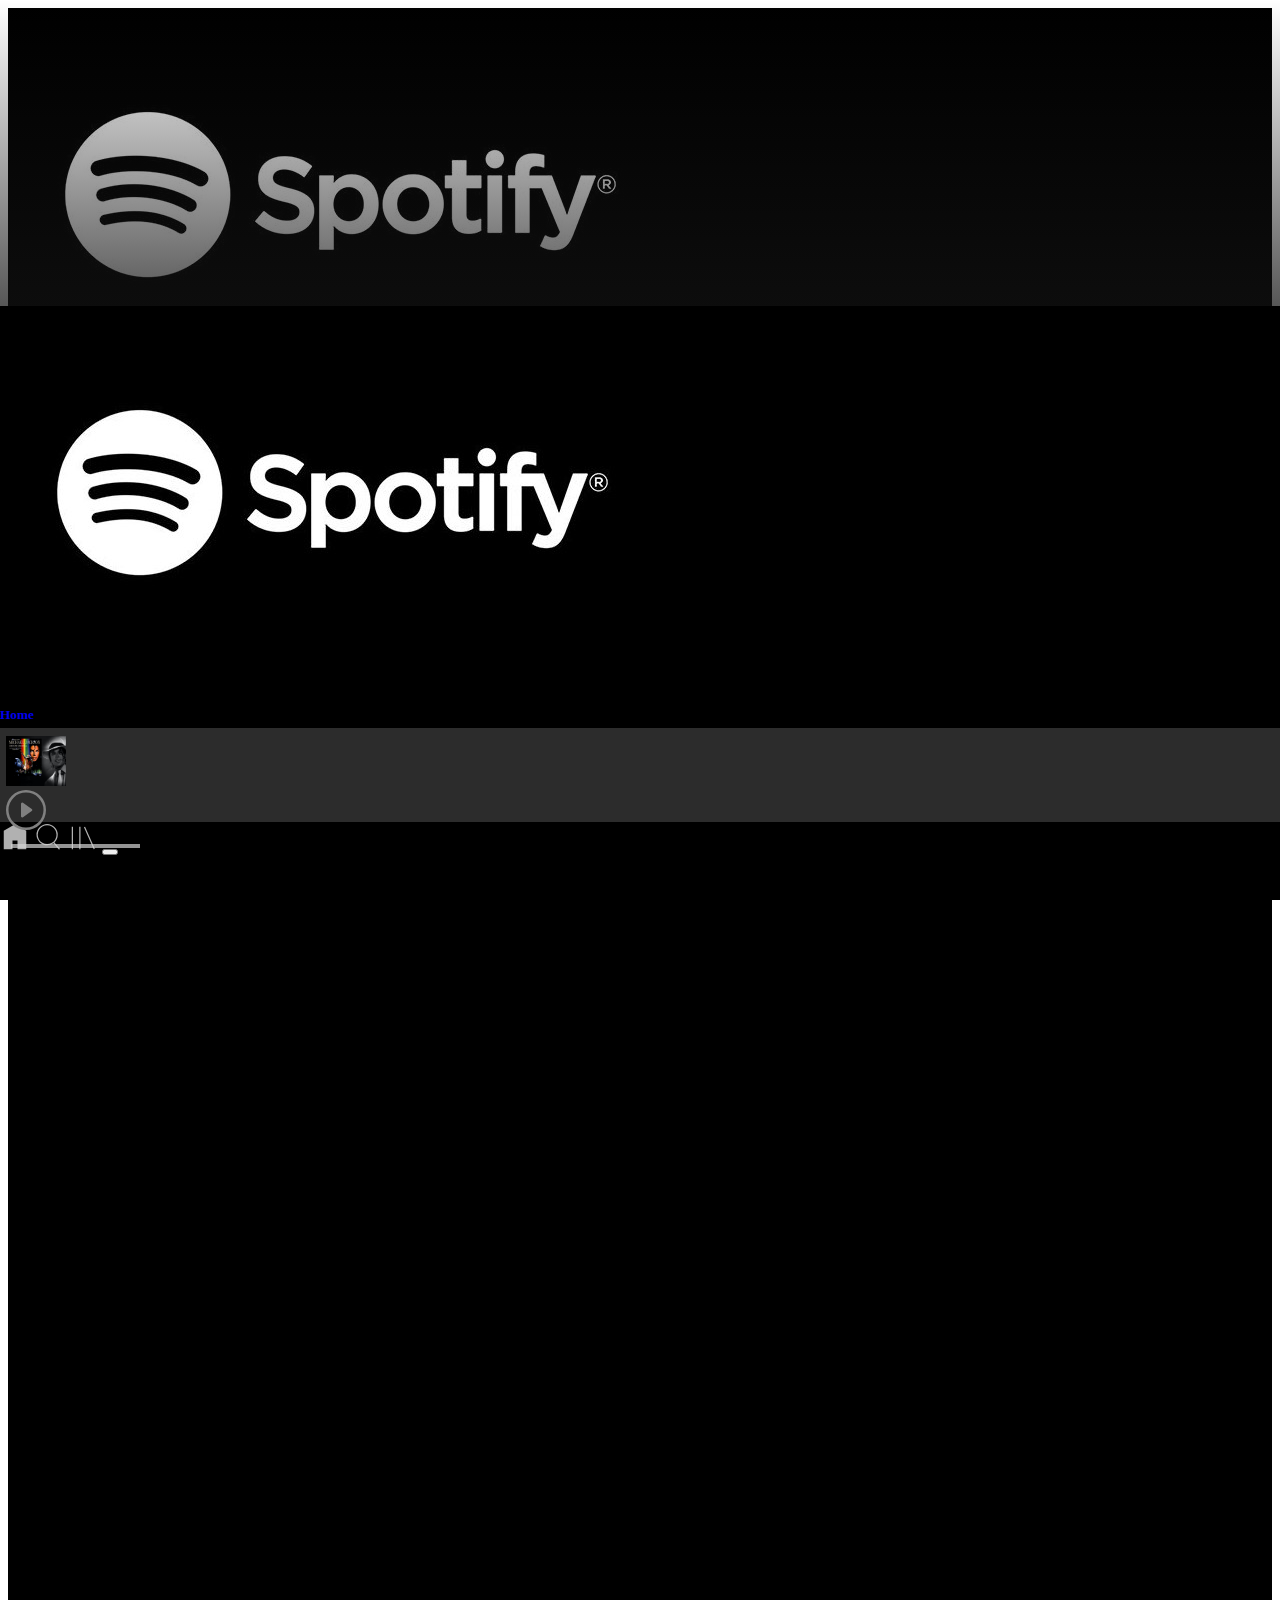
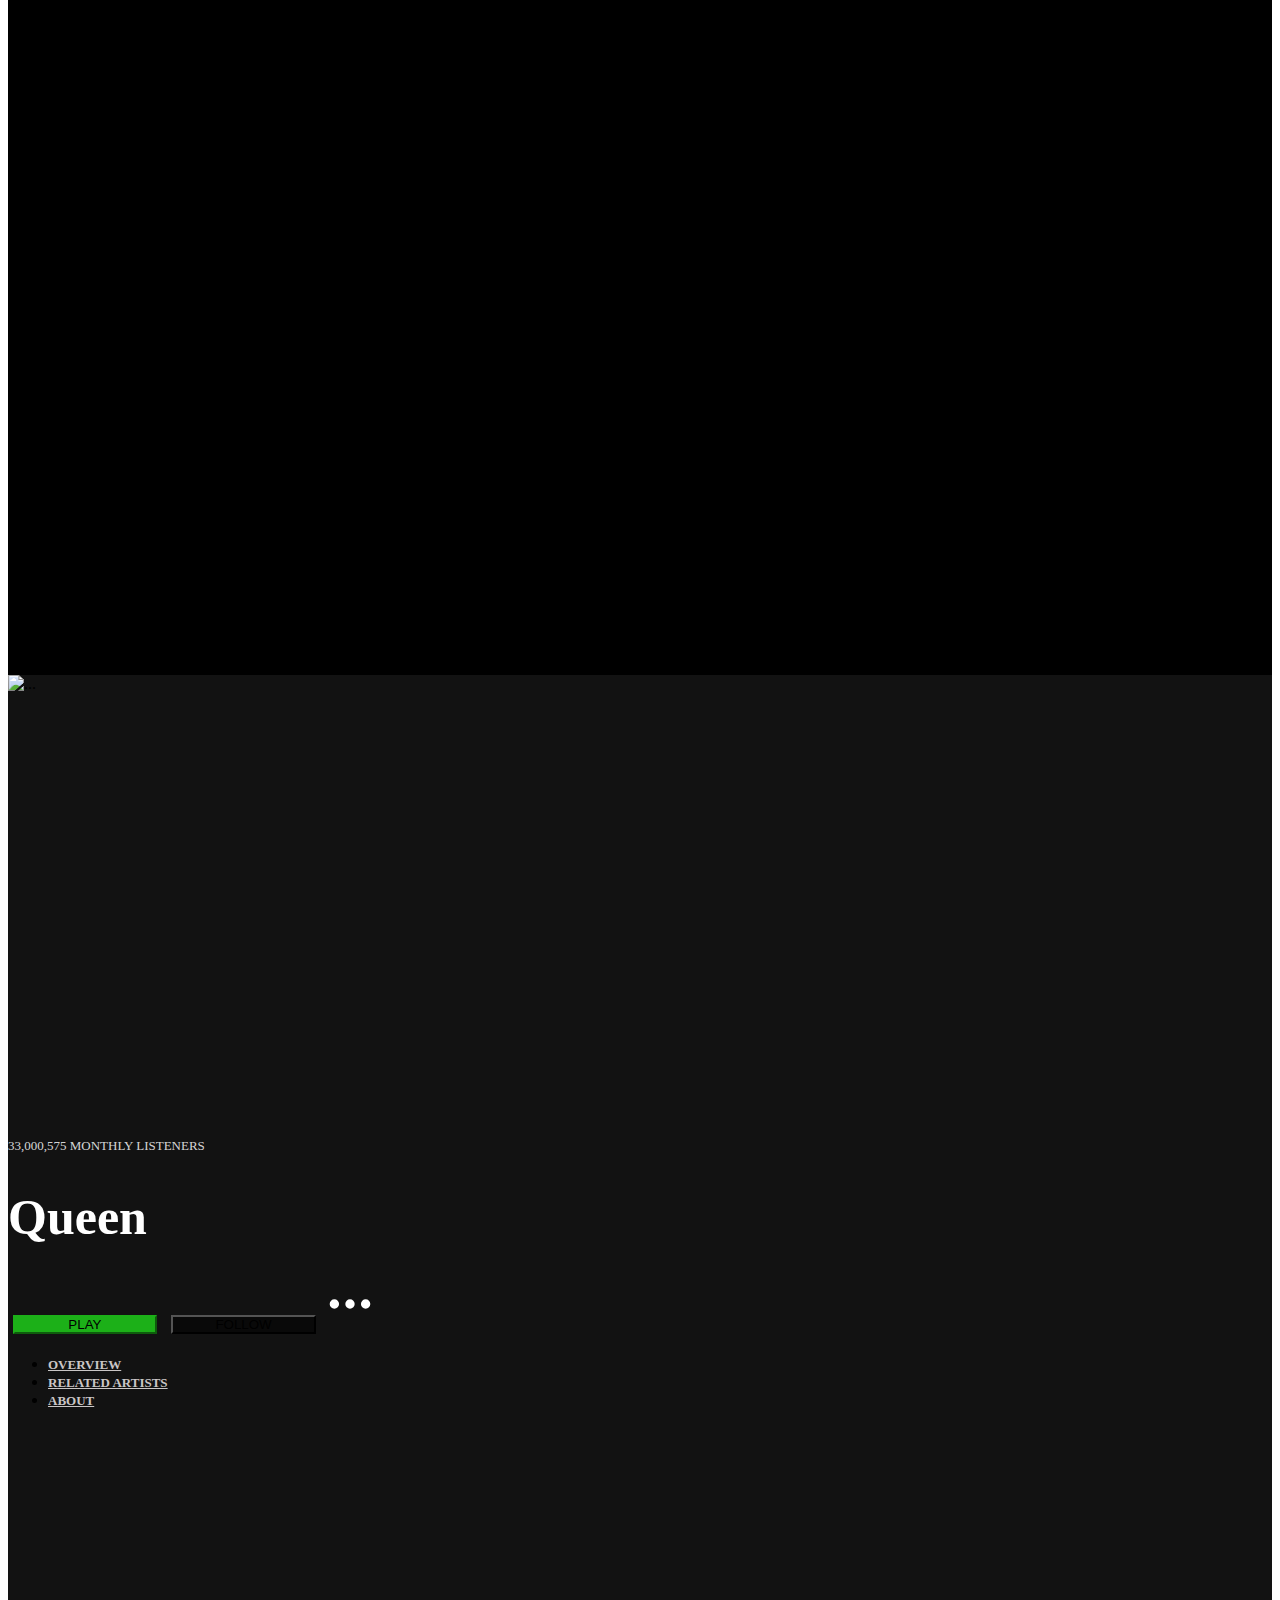
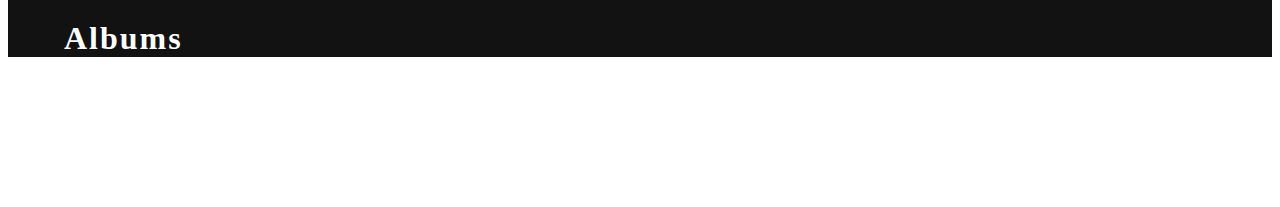
==== commit a1cdfd2d: "latest mods" ====
--- a/artist.html
+++ b/artist.html
@@ -129,15 +129,71 @@
           </div>
           <!-- Sidebar end -->
 
-          <div id="contentArtist" class="col-12 col-xl-10 mb-5">
-            <div class="container">
+          <div id="contentArtist" class="col-12 col-xl-10 px-0 mb-5 w-100">
+            <div class="bg-dark m-0 border-0 text-white w-100">
+              <div class="artistImage">
+                <img id="artistImage" src="" class="card-img img-fluid w-100 h-100" alt="...">
+              </div>
+              <div class="card-img-overlay d-flex flex-column justify-content-between align-items-center mx-auto w-50">
+                <p class="mt-5">33,000,575 MONTHLY LISTENERS</p>
+                <div id="artistHeader" class="row p-3" style="z-index: 1">
+                  <h1 ><strong>Queen</strong></h1>
+                </div>
+                <!-- <div class="row mx-auto"> -->
+                  <div class="row mx-auto">
+                    <button
+                    type="button"
+                    class="btn badge-pill btn-primary playbtn"
+                  >
+                    PLAY
+                    </button>
+                    <button
+                    type="button"
+                    class="btn badge-pill btn-secondary follow"
+                  >
+                    FOLLOW
+                    </button>
+                    <svg
+                    xmlns="http://www.w3.org/2000/svg"
+                    width="50"
+                    height="50"
+                    class="bi bi-three-dots"
+                    viewBox="0 0 16 16"
+                  >
+                    <path
+                      d="M3 9.5a1.5 1.5 0 1 1 0-3 1.5 1.5 0 0 1 0 3zm5 0a1.5 1.5 0 1 1 0-3 1.5 1.5 0 0 1 0 3zm5 0a1.5 1.5 0 1 1 0-3 1.5 1.5 0 0 1 0 3z"
+                    />
+                    </svg>
+                  </div>
+                  
+                  <div class="row mx-auto mt-auto" style="z-index: 1">
+                    <ul class="nav nav-tabs justify-content-around">
+                      <li class="nav-item">
+                        <a class="nav-link active" href="#">
+                          <strong>OVERVIEW</strong>
+                        </a>
+                      </li>
+                      <li class="nav-item">
+                        <a class="nav-link" href="#">
+                          <strong>RELATED ARTISTS</strong>
+                        </a>
+                      </li>
+                      <li class="nav-item">
+                        <a class="nav-link" href="#"><strong>ABOUT</strong></a>
+                      </li>
+                    </ul>
+                  </div>
+              <!-- </div> -->
+            </div>
+            
+            <!-- <div id="artistImage" class="container"> -->
               <!-- Upper body -->
-              <div class="row justify-content-center mt-4 pt-5">
+              <!-- <div class="row justify-content-center mt-4 pt-5">
                 <div class="d-flex flex-column text-center z-index:2">
                   <p>33,000,575 MONTHLY LISTENERS</p>
-                  <div id="artistHeader">
+                  <div id="artistHeader" style="z-index: 1"> -->
                     <!-- <h1 ><strong></strong></h1> -->
-                  </div>
+                  <!-- </div>
                   <div class="d-md-flex flex-row text-center mt-3 d-none">
                     <button
                       type="button"
@@ -218,13 +274,13 @@
                     </ul>
                   </div>
                 </div>
-              </div>
+              </div> -->
               <!-- Upper body end -->
-            </div>
-
-            <section id="cardsDeck" class="artist-cards">
+            <!-- </div> -->
+          </div>
+            <section id="cardsDeck" class="artist-cards mt-5">
               <div class="row mx-5">
-                <div id="deckHeader" class="row w-100">
+                <div id="deckHeader" class="row w-100 mt-5 pt-5">
                   <div class="mt-4 mb-1">
                     <h3>Albums</h3>
                     <!-- <span>Description for this deck of cards / section of music</span> -->
@@ -269,7 +325,7 @@
                 </div>
               </div>
             </section>
-          </div>
+          
         </div>
       </main>
 
@@ -681,20 +737,27 @@
 
 
     <script>
+      const artistId = new URLSearchParams(window.location.search).get('id')
+      console.log(artistId)
+
       let artistCollection = [];
-      const artistList = document.querySelector('#location')
       const header = document.getElementById('artistHeader');
-   
-     
-
-
-      function renderArtist(artist=artistCollection) {
-    
-        artist.forEach((artist)=>{
-
+      // header.innerHTML = `<h1 ><strong>${artistCollection[0].artist.name}</strong></h1>`
+      
+      
+      function renderArtist(artistCollection) {
+        const artistImage = document.getElementById('artistImage')
+        artistImage.src = artistCollection[0].artist.picture_xl
+        console.log(artistImage)
+
+        const header = document.getElementById('artistHeader');
+        header.innerHTML = `<h1 ><strong>${artistCollection[0].artist.name}</strong></h1>`
+
+        const artistList = document.querySelector('#location')
+        artistCollection.forEach((artist)=>{
           artistList.innerHTML += (`<div class="col px-0 mb-4">
                     <div class="card h-100">
-                      <a href="album.html">
+                      <a href="album.html?id=${artist.album.id}">
                         <img
                         src=${artist.album.cover_big}
                         class="card-img-top" alt="...">
@@ -709,28 +772,21 @@
                           </small>
                         </p>
                       </div>
-                    </div>`),
-                    header.innerHTML += `<h1 ><strong>${artist.album.name}</strong></h1>`
-
-          
+                    </div>`
+            )
         });   
-        
-    
       }
 
 
 
-      let albumInfo = []
-      const albumId = new URLSearchParams(window.location.search).get('id')
-      console.log(albumId)
+      // let albumInfo = []
+      // const renderAlbum = (albumInfo) => {
+      // const picture = document.getElementById('albumPicture')
       
-      const renderAlbum = (albumInfo) => {
-      const picture = document.getElementById('albumPicture')
-      
-        picture.innerHTML = `<a href="artist.html"><img id="queen" class="w-60 img-fluid"
-                    src=${albumInfo.cover_medium}
-                    class="  d-block float-end" alt="..."></a>`
-      }
+      //   picture.innerHTML = `<a href="artist.html"><img id="queen" class="w-60 img-fluid"
+      //               src=${albumInfo.cover_medium}
+      //               class="  d-block float-end" alt="..."></a>`
+      // }
 
 
      
@@ -741,10 +797,10 @@
 
       window.onload = () => {
         fetch(
-          "https://striveschool-api.herokuapp.com/api/deezer/search?q=queen"
-        ) .then((response) => response.json())
-          .then((artist) => {
-            artistCollection=artist.data
+          `https://striveschool-api.herokuapp.com/api/deezer/search?q=${artistId}`
+        ) .then(response => response.json())
+          .then(artistAlbums => {
+            artistCollection=artistAlbums.data
             console.log(artistCollection)
             renderArtist(artistCollection)
           })
--- a/styles.css
+++ b/styles.css
@@ -19,8 +19,8 @@
 
 :root {
     /* spotify standard green */
-    --green: rgb(26, 187, 21);  
-    --greenFocus: rgb(26, 176, 24);   
+    --green: rgb(28, 176, 24);  
+    --greenFocus: rgb(30, 197, 24);   
 }
 /*============= Rabia Social Buttons  ============== */
 
@@ -658,21 +658,38 @@
 
 /*============= Rabia Artistpage start  ============== */
 #contentArtist{
-  background-color: black;
-  background-image: url("artistassets/queen.jpg");       
-  background-repeat: no-repeat; 
-  background-size: cover;
-  background-position: 0% 250%;
-}
-
-#contentArtist::after{
+  background-color: #121212;
+  /* background-image: url("artistassets/queen.jpg");        */
+  /* background-repeat: no-repeat;  */
+  /* background-size: cover; */
+  /* background-position: center; */
+  /* background-position: 0% 250%; */
+}
+
+#contentArtist .artistImage {
+    height: 50vh;
+}
+
+#contentArtist .artistImage #artistImage{
+    object-fit: cover;
+    object-position: top;
+}
+
+#contentArtist .artistImage::after{
     content: ""; 
     position: absolute;
     top: 0;
     left: 0;
     width: 100%;
-    height: 100%;
-    background-image: linear-gradient(180deg, rgba(82,81,81,0.4939017843465511) 6%, rgba(0,0,0,0.4939017843465511) 15%, rgba(42,39,39,0.6283555658591562) 25%, rgba(20,20,20,0.9420810560552346) 37%, rgba(0,0,0,1) 51%, rgba(0,0,0,1) 70%, rgba(0,0,0,1) 79%, rgba(0,0,0,1) 84%, rgba(0,0,0,1) 93%, rgba(0,0,0,1) 97%);
+    height: 60vh;
+    /* background: coral; */
+    background: linear-gradient(180deg, rgba(18,18,18,0) 0%, rgba(18,18,18,1) 80%);
+    /* z-index: 2; */
+    /* background-image: linear-gradient(180deg, rgba(82,81,81,0.4939017843465511) 6%, rgba(0,0,0,0.4939017843465511) 15%, rgba(42,39,39,0.6283555658591562) 25%, rgba(20,20,20,0.9420810560552346) 37%, rgba(0,0,0,1) 51%, rgba(0,0,0,1) 70%, rgba(0,0,0,1) 79%, rgba(0,0,0,1) 84%, rgba(0,0,0,1) 93%, rgba(0,0,0,1) 97%); */
+}
+
+#contentArtist .card-img-overlay {
+    height: 50vh;
 }
 
 #contentArtist #cardsDeck {
@@ -681,7 +698,7 @@
 
 #contentArtist p{
     z-index: 10;
-    color: #a7a7a5;
+    color: rgba(255, 255, 255, 0.836);
     font-size: small;
 }
 
@@ -706,7 +723,7 @@
     padding: 3% 0;  
     background-color: #1db954; 
     border-color: transparent;
-}
+} 
 
 #contentArtist .smallPlaybtn:hover{  
     background-color: #116b30d3; 
@@ -714,16 +731,16 @@
 
 
 #contentArtist .playbtn:hover{  
-  background-color: #1db954;   
+  background-color: var(--greenFocus);   
 }
 
 #contentArtist .follow{ 
     z-index: 1;  
     letter-spacing: 0px;
-    padding: 0em 3em;
+    padding: 0em 3.2em;
     background-color: rgba(0,0,0,0.5); 
     margin: 5px; 
-    width: 100%;  
+    /* width: 100%;   */
 }
 
 #contentArtist .smallfollow{
@@ -734,14 +751,14 @@
     margin: 5px; 
    border-color: grey; 
     padding: 3% 0; 
-}
-
-#contentArtist .smallfollow:hover{
+} 
+
+ #contentArtist .smallfollow:hover{
     background-color: rgba(0,0,0,0.7); 
 }
 
 #contentArtist .follow:hover{  
-    background-color: rgba(0,0,0,0.7);    
+    background-color: rgba(37, 37, 37, 0.7);    
 }
 
 #contentArtist svg{ 
@@ -1120,7 +1137,9 @@
         /* padding-left: 0px !important; */
         /* padding-right: 0px; */
     }
-    
+    #artistHeader>h1>strong {
+        font-size: 0.8em;
+    }
 }
 
 @media screen and (max-width: 550px) {
@@ -1129,6 +1148,13 @@
         letter-spacing: 0px;
         padding-left: 0px !important;
         padding-bottom: 15px;
+    }
+    #artistHeader>h1>strong {
+        font-size: 0.6em;
+    }
+    #contentArtist .card-img-overlay {
+        padding: 0;
+        width: 60% !important;
     }
 }    
 /* 
